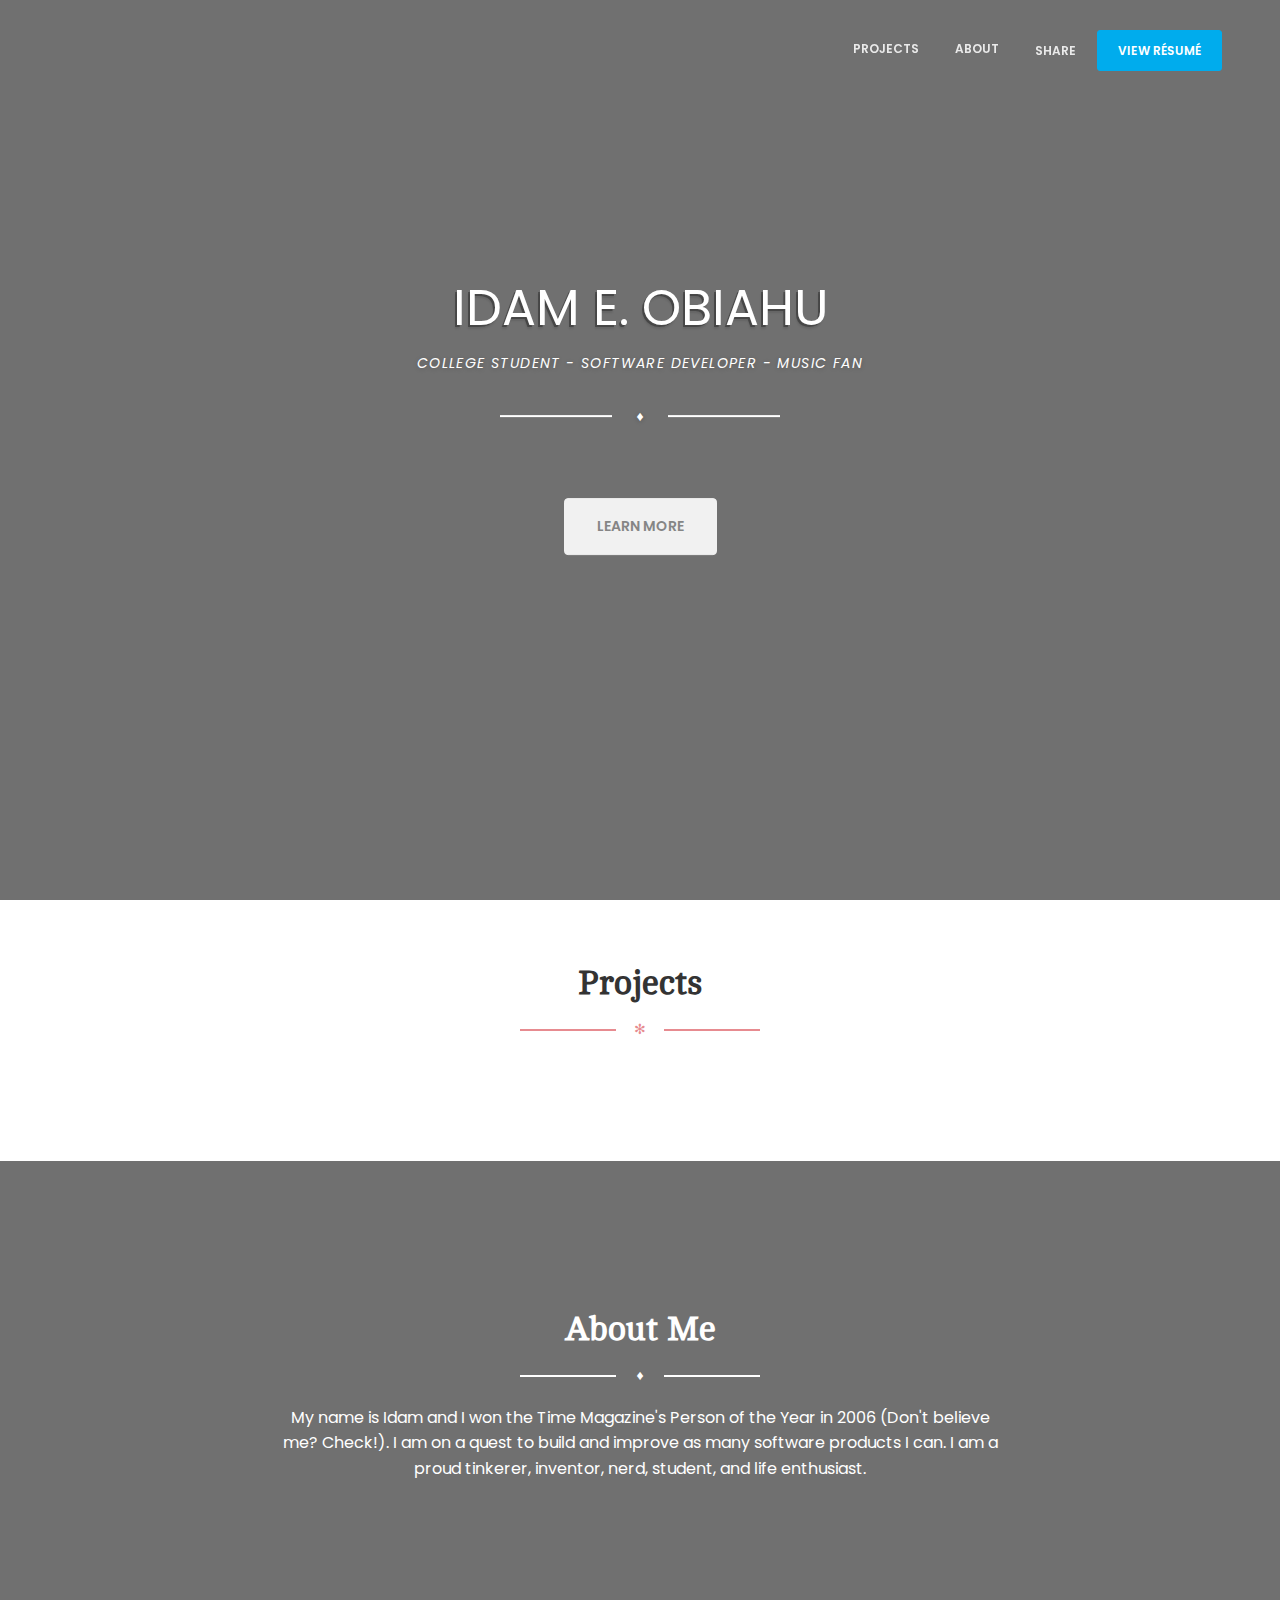
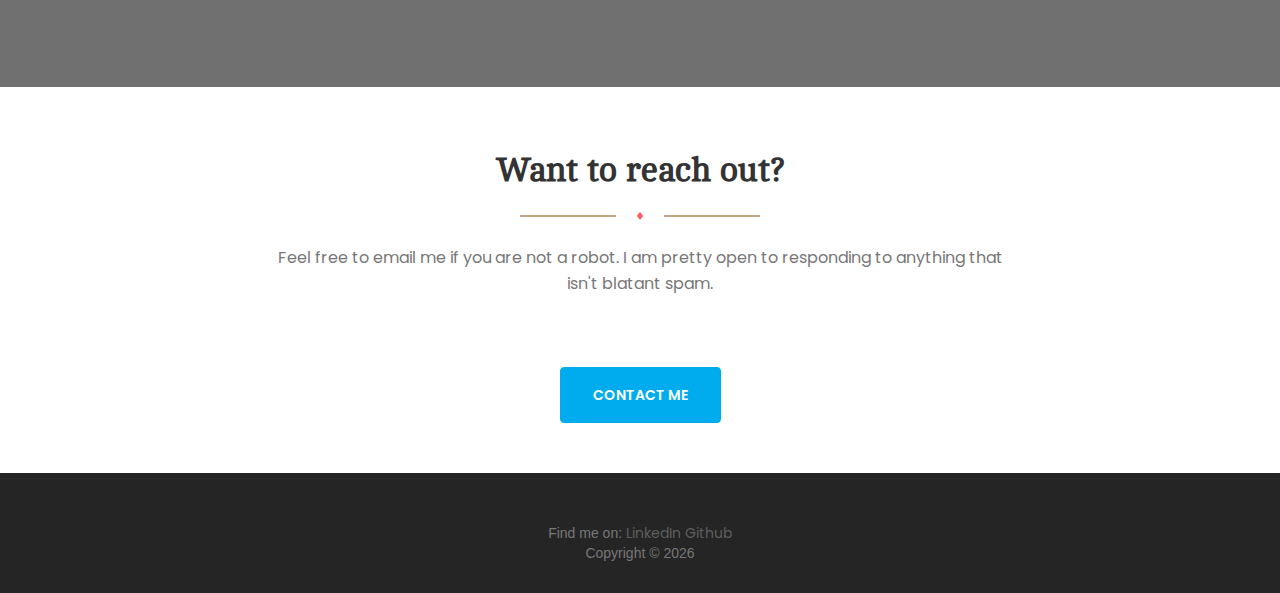
==== index.html @ 7d483378 "test" ====
<!DOCTYPE html>
<html lang="en">

<head>
    <meta charset="utf-8" />
    <link rel="icon" 
      type="image/png" 
      href="https://cloud.githubusercontent.com/assets/13319677/9093013/aabd59fe-3b77-11e5-808a-eef8253a0c21.png" />

    <meta http-equiv="X-UA-Compatible" content="IE=edge,chrome=1" />
    <title>Idam E. Obiahu</title>
    <meta content='width=device-width, initial-scale=1.0, maximum-scale=1.0, user-scalable=0' name='viewport' />
    <link href="assets/css/bootstrap.css" rel="stylesheet" />
    <link href="assets/css/gaia.css" rel="stylesheet"/>

        <!-- Plugin CSS -->
    <link rel="stylesheet" href="css/animate.min.css" type="text/css">
    
    <!--     Fonts and icons     -->
    <link href='https://fonts.googleapis.com/css?family=Cambo|Poppins:400,600' rel='stylesheet' type='text/css'>
    <link href="http://maxcdn.bootstrapcdn.com/font-awesome/latest/css/font-awesome.min.css" rel="stylesheet">
    <link href="assets/css/fonts/pe-icon-7-stroke.css" rel="stylesheet">


<meta name="google-site-verification" content="hd-M3UbMSe08mpKDDwlvxuakAIdjj2kj-zg3T9TjRpg" />
<link rel="canonical" href="http://idamo.github.io/"/>
<meta property="og:locale" content="en_US"/>
<meta property="og:type" content="website"/>
<meta property="og:title" content="Welcome to the Circus of My Mind"/>
<meta property="og:description" content="Software development is my form of art. Curious? Step into the circus of my mind... "/>
<meta property="og:url" content="http://idamo.github.io/"/>
<meta property="og:site_name" content="Idam E. Obiahu"/>
<meta property=”og:image” content=”https://cloud.githubusercontent.com/assets/13319677/9093013/aabd59fe-3b77-11e5-808a-eef8253a0c21.png” />
<meta property="article:publisher" content="https://www.linkedin.com/pub/idam-obiahu/b1/567/309"/>
<meta property="article:tag" content="Idam Obiahu"/>
<meta property="article:tag" content="Software Development"/>
<meta property="article:tag" content="circus of my mind"/>
<meta property="article:section" content="Software Development"/>
<meta property="article:published_time" content="2015-04-16T19:41:22+00:00"/>
<meta property="article:modified_time" content="2015-05-02T03:22:16+00:00"/>
<meta property="og:updated_time" content="2015-05-02T03:22:16+00:00"/>
<meta name="twitter:card" content="summary_large_image"/>
<meta name="twitter:description" content="Software development is my form of art. Curious? Step into the circus of my mind... "/>
<meta name="twitter:title" content="Welcome to the Circus of My Mind"/>
<meta name=”twitter:url” content=”http://idamo.github.io/” />
<meta name=”twitter:image” content=”https://cloud.githubusercontent.com/assets/13319677/9101774/ec1bd416-3bb8-11e5-8fd5-9aa87b4c9515.gif” />
<meta name="twitter:site" content="@Github"/>
<meta name="twitter:domain" content="Idam E. Obiahu"/>
<meta name="twitter:creator" content=""/>

<script>
  (function(i,s,o,g,r,a,m){i['GoogleAnalyticsObject']=r;i[r]=i[r]||function(){
  (i[r].q=i[r].q||[]).push(arguments)},i[r].l=1*new Date();a=s.createElement(o),
  m=s.getElementsByTagName(o)[0];a.async=1;a.src=g;m.parentNode.insertBefore(a,m)
  })(window,document,'script','//www.google-analytics.com/analytics.js','ga');
  ga('create', 'UA-68094839-1', 'auto');
  ga('send', 'pageview');
</script>
</head>

<body>

    <nav class="navbar navbar-default navbar-transparent navbar-fixed-top" color-on-scroll="200">
        <!-- if you want to keep the navbar hidden you can add this class to the navbar "navbar-burger"-->
        <div class="container">
            <div class="navbar-header">
                <button id="menu-toggle" type="button" class="navbar-toggle" data-toggle="collapse" data-target="#example">
                    <span class="sr-only">Toggle navigation</span>
                    <span class="icon-bar bar1"></span>
                    <span class="icon-bar bar2"></span>
                    <span class="icon-bar bar3"></span>
                </button>
            </div>
            <div class="collapse navbar-collapse">
                <ul class="nav navbar-nav navbar-right navbar-uppercase">
                    <li>
                        <a href="#projects">Projects</a>
                    </li>
                    <li>
                       <a href="#about">About</a>
                    </li>
                    <li class="dropdown">
                        <a href="#gaia" class="dropdown-toggle" data-toggle="dropdown">
                            <i class="fa fa-share-alt"></i> Share
                        </a>
                        <ul class="dropdown-menu dropdown-danger">
                            <li>
                                <a href="https://www.facebook.com/sharer/sharer.php?u=http://idamo.github.io" target='_blank'><i class="fa fa-facebook-square"></i> Facebook</a>
                            </li>
                            <li>
                                <a href="http://twitter.com/share?text=Idam%20E.%20Obiahu&url=http://idamo.github.io" target='_blank'><i class="fa fa-twitter"></i> Twitter</a>
                            </li>
                            <li>
                                <a href="https://www.linkedin.com/shareArticle?mini=true&url=http://idamo.github.io&title=Idam E. Obiahu's Portfolio:&summary=Welcome to the circus of my mind...&source=" target='_blank'><i class="fa fa-linkedin"></i> LinkedIn</a>
                            </li>
                        </ul>
                    </li>
                    <li>
                        <a href="/IdamResume.pdf" class="btn btn-danger btn-fill" target='_blank'>View Résumé</a>
                    </li>
                </ul>
            </div>
            <!-- /.navbar-collapse -->
        </div>
    </nav>


    <div class="section section-header">
        <div class="parallax filter filter-color-black">
            <div class="image"
                style="background-image: url('https://cloud.githubusercontent.com/assets/13319677/9422746/ea5e7780-4867-11e5-87c2-0040226acd3f.jpg')">
            </div>
            <div class="container">
                <div class="content">
                    <div class="title-area">
                        <h1 class="title-modern">IDAM E. OBIAHU</h1>
                        <p><em>College Student - Software Developer - Music Fan</em></p>
                        <div class="separator line-separator">♦</div>
                    </div>

                    <div class="button-get-started">
                        <a href="#projects" class="btn btn-white btn-fill btn-lg ">
                            Learn More
                        </a>
                    </div>
                </div>

            </div>
        </div>
    </div>


    <div class="section" id="projects">
        <div class="container">
            <div class="row">
                <div class="title-area">
                    <h2>Projects</h2>
                    <div class="separator separator-danger">✻</div>
                </div>
            </div>
            <section class="no-padding" id="portfolio">
        <div class="container-fluid">
            <div class="row no-gutter">
                <div class="col-lg-4 col-sm-6">
                    <a href="#" class="portfolio-box">
                        <img src="http://i.imgur.com/OPr4Pjb.png" class="img-responsive" alt="">
                        <div class="portfolio-box-caption">
                            <div class="portfolio-box-caption-content"></div>
                        </div>
                    </a>
                </div>
                <div class="col-lg-4 col-sm-6">
                    <a href="#" class="portfolio-box">
                        <img src="http://i.imgur.com/8gfZpro.gif" class="img-responsive" alt="">
                        <div class="portfolio-box-caption">
                            <div class="portfolio-box-caption-content"></div>
                        </div>
                    </a>
                </div>
                <div class="col-lg-4 col-sm-6">
                    <a href="#" class="portfolio-box">
                        <img src="https://cloud.githubusercontent.com/assets/13319677/9101774/ec1bd416-3bb8-11e5-8fd5-9aa87b4c9515.gif" class="img-responsive" alt="">
                        <div class="portfolio-box-caption">
                            <div class="portfolio-box-caption-content"></div>
                        </div>
                    </a>
                </div>
                 <div class="col-lg-4 col-sm-6">
                    <a href="#" class="portfolio-box">
                        <img src="http://i.imgur.com/axGQvgH.gif" class="img-responsive" alt="">
                        <div class="portfolio-box-caption">
                            <div class="portfolio-box-caption-content"></div>
                        </div>
                    </a>
                </div>
                <div class="col-lg-4 col-sm-6">
                    <a href="#" class="portfolio-box">
                        <img src="http://i.imgur.com/ndjvYMb.gif" class="img-responsive" alt="">
                        <div class="portfolio-box-caption">
                            <div class="portfolio-box-caption-content"></div>
                            </div>
                        </div>
                    </a>
                </div>
            </div>
        </div>
    </section>
        </div>
    </div>


<div class="section section-small section-get-started" id="about">
        <div class="parallax filter">
            <div class="image"
                style="background-image: url('https://cloud.githubusercontent.com/assets/13319677/9422746/ea5e7780-4867-11e5-87c2-0040226acd3f.jpg')">
            </div>
            <div class="container">
                <div class="title-area">
                    <h2 class="text-white">About Me</h2>
                    <div class="separator line-separator">♦</div>
                    <p class="description"> My name is Idam and I won the Time Magazine's Person of the Year in 2006 (Don't believe me? Check!). I am on a quest to build and improve as many software products I can.
                    I am a proud tinkerer, inventor, nerd, student, and life enthusiast. </p>
                </div>
            </div>
        </div>
    </div>


    <div class="section section-our-clients-freebie">
           <div class="container">
                <div class="title-area">
                    <h2 class="text-white">Want to reach out?</h2>
                    <div class="separator line-separator">♦</div>
                    <p class="description"> Feel free to email me if you are not a robot. I am pretty open to responding to anything that isn't blatant spam.</p>
                </div>

                <center><div class="button-get-started">
                    <a href="mailto:emmanuel.obiahu@gmail.com" class="btn btn-danger btn-fill btn-lg">Contact Me</a>
                </div>
            </div></center>

        </div>
    </div>


    <footer class="footer footer-big footer-color-black" data-color="black">
            <div class="copyright">
                Find me on: <a href="https://linkedin.com/in/idamo" target='_blank'><i class="fa fa-linkedin"></i> LinkedIn</a>
                <a href="https://github.com/IdamO/" target='_blank'><i class="fa fa-github"></i> Github</a><br>
                Copyright ©  <script> document.write(new Date().getFullYear()) </script>
            </div>
            
    </footer>

</body>

<!--   core js files    -->
<script src="assets/js/jquery.min.js" type="text/javascript"></script>
<script src="assets/js/bootstrap.js" type="text/javascript"></script>

<!--  js library for devices recognition -->
<script type="text/javascript" src="assets/js/modernizr.js"></script>

<!--  script for google maps   -->
<script type="text/javascript" src="https://maps.googleapis.com/maps/api/js"></script>

<!--   file where we handle all the script from the Gaia - Bootstrap Template   -->
<script type="text/javascript" src="assets/js/gaia.js"></script>

<script>
    $(function() {
        $('a[href*=#]:not([href=#])').click(function() {
            if (location.pathname.replace(/^\//, '') == this.pathname.replace(/^\//, '') || location.hostname == this.hostname) {
                var target = $(this.hash);
                target = target.length ? target : $('[name=' + this.hash.slice(1) + ']');
                if (target.length) {
                    $('html,body').animate({
                        scrollTop: target.offset().top
                    }, 1000);
                    return false;
                }
            }
        });
    })
</script>

</html>
---- assets/css/gaia.css ----
/*      light colors         */
html {
  font-size: 14px;
  -ms-text-size-adjust: 100%;
  -webkit-text-size-adjust: 100%;
}

body {
  -moz-osx-font-smoothing: grayscale;
  -webkit-font-smoothing: antialiased;
  font-size: 100%;
}
@media (min-width: 58em) {
  body {
    font-size: 100%;
  }
}
@media (min-width: 115em) {
  body {
    font-size: 110%;
  }
}
@media (min-width: 125em) {
  body {
    font-size: 115%;
  }
}
@media (min-width: 145em) {
  body {
    font-size: 120%;
  }
}
@media all and (-ms-high-contrast: none), (-ms-high-contrast: active) {
  body {
    font-feature-settings: normal;
    /* Internet Explorer fix */
  }
}

h1,
.h1,
h2,
.h2,
h3,
.h3,
h4,
.h4,
h5,
.h5,
h6,
.h6,
.content-blog p {
  -moz-osx-font-smoothing: grayscale;
  -webkit-font-smoothing: antialiased;
  font-family: "Cambo", "Times New Roman", serif;
}
h1 a,
.h1 a,
h2 a,
.h2 a,
h3 a,
.h3 a,
h4 a,
.h4 a,
h5 a,
.h5 a,
h6 a,
.h6 a,
.content-blog p a {
  font-size: inherit;
  font-family: "Cambo", "Times New Roman", serif;
}

.content-blog {
  padding: 30px 0;
}
.content-blog p {
  font-size: 18px;
  margin-bottom: 30px;
}

h1, .h1 {
  font-size: 3em;
  line-height: 1.213483146em;
  font-weight: bold;
}

h2, .h2 {
  font-size: 2.4em;
  line-height: 1.25;
  margin: 0.4em 0;
  font-weight: bold;
}

h3, .h3 {
  font-size: 1.61em;
  line-height: 1.05em;
  margin-top: 15px;
  margin-bottom: 15px;
}

h4, .h4 {
  font-size: 1.3em;
  line-height: 1.714285714em;
}

h5 {
  font-size: 1.2em;
}

p {
  font-size: 14px;
  line-height: 1.6em;
  font-weight: 400;
  margin: 0 0 .75em;
}

p,
label,
.btn,
.form-control,
.title h5,
.navbar,
.brand,
.btn-simple,
a,
.td-name,
td,
small,
.media h5,
.subtitle {
  font-family: "Poppins", "Helvetica Neue", Helvetica, Arial, sans-serif;
}

a {
  color: #777777;
  opacity: .7;
  font-size: 14px;
}
a:hover {
  color: #777777;
  opacity: 1;
}

.title {
  text-align: center;
  margin-bottom: 50px;
}
.title p {
  color: #777777;
}

.title-modern {
  font-family: "Poppins", "Helvetica Neue", Helvetica, Arial, sans-serif;
  font-weight: 200;
}

.text-gray {
  color: #777777;
}

.text-primary {
  color: #c5a47e !important;
}

.text-info {
  color: #00abc0 !important;
}

.text-success {
  color: #7accb8 !important;
}

.text-warning {
  color: #f88f58 !important;
}

.text-danger {
  color: #e78b90 !important;
}

.text-gold,
.title-gold {
  color: #c5a47e;
}

.quotes {
  position: relative;
  margin: 0 auto;
}
.quotes:before, .quotes:after {
  position: absolute;
  font-size: 40px;
  font-family: sans-serif;
  color: #777777;
  line-height: 0;
}
.quotes:before {
  content: "\201C";
  left: 0;
  top: 5px;
}
.quotes:after {
  content: "\201D";
  right: 0;
  bottom: -10px;
}

.separator {
  color: #fd5c63;
  margin: 0 auto 20px;
  max-width: 240px;
  text-align: center;
  position: relative;
}
.separator:before, .separator:after {
  display: block;
  width: 40%;
  content: " ";
  margin-top: 10px;
  border: 1px solid #c5a47e;
}
.separator:before {
  float: left;
}
.separator:after {
  float: right;
}

.separator-danger {
  color: #e78b90;
}
.separator-danger:before, .separator-danger:after {
  border-color: #e78b90;
}

p.description {
  font-size: 16px;
  color: #777777;
}

a:hover, a:focus {
  text-decoration: none;
}

a:focus, a:active,
button::-moz-focus-inner,
input[type="reset"]::-moz-focus-inner,
input[type="button"]::-moz-focus-inner,
input[type="submit"]::-moz-focus-inner,
select::-moz-focus-inner,
input[type="file"] > input[type="button"]::-moz-focus-inner {
  outline: 0;
}

.ui-slider-handle:focus,
.navbar-toggle {
  outline: 0 !important;
}

/*           Animations              */
.form-control,
.input-group-addon,
.tagsinput,
.navbar,
.navbar .alert {
  -webkit-transition: all 300ms linear;
  -moz-transition: all 300ms linear;
  -o-transition: all 300ms linear;
  -ms-transition: all 300ms linear;
  transition: all 300ms linear;
}

.tagsinput .tag,
.tagsinput-remove-link,
.filter,
.btn-hover,
[data-toggle="collapse"] i,
body > .navbar-collapse a {
  -webkit-transition: all 150ms linear;
  -moz-transition: all 150ms linear;
  -o-transition: all 150ms linear;
  -ms-transition: all 150ms linear;
  transition: all 150ms linear;
}

.btn-morphing .fa,
.btn-morphing .circle,
.gsdk-collapse {
  -webkit-transition: all 370ms linear;
  -moz-transition: all 370ms linear;
  -o-transition: all 370ms linear;
  -ms-transition: all 370ms linear;
  transition: all 370ms linear;
}

.fa {
  width: 18px;
  text-align: center;
}

.margin-top {
  margin-top: 50px;
}

.better-browser {
  max-width: 700px;
  margin: 200px auto;
  text-align: center;
}

.better-browser div {
  margin-bottom: 10px;
}

.info-icon {
  text-align: center;
}
.info-icon .icon {
  font-size: 62px;
  line-height: 66px;
  color: #c5a47e;
  margin-bottom: 10px;
}
.info-icon .description {
  margin-top: 15px;
  color: #777777;
}

.avatar {
  border: 3px solid #c5a47e;
  border-radius: 50%;
  overflow: hidden;
  max-width: 110px;
  margin: 0 auto;
}
.avatar img {
  width: 100%;
  height: auto;
}

.avatar-danger {
  border-color: #e78b90;
}

*::selection {
  background: #e78b90;
  color: #FFFFFF;
}

.form-control {
  margin-bottom: 1.875em;
}

@-webkit-keyframes zoomOut {
  0% {
    opacity: 1;
  }
  50% {
    opacity: 0;
    -webkit-transform: scale3d(0.3, 0.3, 0.3);
    transform: scale3d(0.3, 0.3, 0.3);
  }
  100% {
    opacity: 0;
  }
}
@keyframes zoomOut {
  0% {
    opacity: 1;
  }
  50% {
    opacity: 0;
    -webkit-transform: scale3d(0.3, 0.3, 0.3);
    transform: scale3d(0.3, 0.3, 0.3);
  }
  100% {
    opacity: 0;
  }
}
.zoomOut {
  -webkit-animation-name: zoomOut;
  animation-name: zoomOut;
}

.loading {
  position: fixed;
  top: 0;
  width: 100%;
  height: 100%;
  background: white;
  z-index: 1032;
  opacity: 1;
  transition: opacity 0.5s cubic-bezier(0.7, 0, 0.3, 1);
}
.loading.hide {
  display: none;
}
.loading .loading-container {
  z-index: 1033;
  display: block;
  position: relative;
  text-align: center;
  top: 50%;
  left: 50%;
  -webkit-transform: translate(-50%, -50%);
  -moz-transform: translate(-50%, -50%);
  -o-transform: translate(-50%, -50%);
  -ms-transform: translate(-50%, -50%);
  transform: translate(-50%, -50%);
}
.loading .loading-container .loader {
  width: 40px;
}
.loading .loading-container p {
  font-size: 30px;
  margin-bottom: 30px;
}

/* BUTTONS */
.btn-black i {
  position: absolute;
  top: 14px;
  right: 0.25em;
  opacity: 0;
}
.btn-black:hover i, .btn-black:focus i {
  right: 26px;
  opacity: 1;
}

/* BUTTONS */
.form-control {
  border-color: #d0cdbc;
}
.form-control:focus {
  border-color: #777777;
}

a,
.list-logos a img:first-child,
.section-clients-3 #clients-carousel li img:first-child,
.project-content .icon-close i, .nav-text > li.active a {
  -webkit-transition: all 150ms linear;
  -moz-transition: all 150ms linear;
  -o-transition: all 150ms linear;
  -ms-transition: all 150ms linear;
  transition: all 150ms linear;
}

.btn,
.btn-black i,
.form-control::-webkit-placeholder {
  -webkit-transition: all 150ms ease-out;
  -moz-transition: all 150ms ease-out;
  -o-transition: all 150ms ease-out;
  -ms-transition: all 150ms ease-out;
  transition: all 150ms ease-out;
}

/*   end animation   */
.body-layer {
  position: absolute;
  width: 100%;
  height: 100%;
  bottom: 0;
  z-index: 1030;
  background-color: rgba(0, 0, 0, 0.1);
  visibility: hidden;
  transition: all .1s ease;
}
.body-layer .open {
  visibility: visible;
}

.card .icon {
  font-size: 75px;
  line-height: 75px;
}
.card .icon ~ h3 {
  margin-top: 5px;
  margin-bottom: 0px;
}

.btn,
.navbar .navbar-nav > li > a.btn {
  border-width: 1px;
  background-color: transparent;
  font-weight: 600;
  border-radius: 3px;
  font-size: 12px;
  line-height: 1.6em;
  opacity: 0.8;
  filter: alpha(opacity=80);
  padding: 10px 20px;
  border-color: #888888;
  color: #888888;
  text-transform: uppercase;
}
.btn:hover, .btn:focus, .btn:active, .btn.active, .open > .btn.dropdown-toggle,
.navbar .navbar-nav > li > a.btn:hover,
.navbar .navbar-nav > li > a.btn:focus,
.navbar .navbar-nav > li > a.btn:active,
.navbar .navbar-nav > li > a.btn.active, .open >
.navbar .navbar-nav > li > a.btn.dropdown-toggle {
  background-color: transparent;
  color: #777777;
  border-color: #777777;
}
.btn:disabled, .btn[disabled], .btn.disabled,
.navbar .navbar-nav > li > a.btn:disabled,
.navbar .navbar-nav > li > a.btn[disabled],
.navbar .navbar-nav > li > a.btn.disabled {
  background-color: transparent;
  border-color: #888888;
}
.btn.btn-fill,
.navbar .navbar-nav > li > a.btn.btn-fill {
  color: #FFFFFF;
  background-color: #888888;
  opacity: 1;
  filter: alpha(opacity=100);
}
.btn.btn-fill:hover, .btn.btn-fill:focus, .btn.btn-fill:active, .btn.btn-fill.active, .open > .btn.btn-fill.dropdown-toggle,
.navbar .navbar-nav > li > a.btn.btn-fill:hover,
.navbar .navbar-nav > li > a.btn.btn-fill:focus,
.navbar .navbar-nav > li > a.btn.btn-fill:active,
.navbar .navbar-nav > li > a.btn.btn-fill.active, .open >
.navbar .navbar-nav > li > a.btn.btn-fill.dropdown-toggle {
  background-color: #777777;
  color: #FFFFFF;
}
.btn.btn-fill .caret,
.navbar .navbar-nav > li > a.btn.btn-fill .caret {
  border-top-color: #FFFFFF;
}
.btn .caret,
.navbar .navbar-nav > li > a.btn .caret {
  border-top-color: #888888;
}
.btn:hover, .btn:focus,
.navbar .navbar-nav > li > a.btn:hover,
.navbar .navbar-nav > li > a.btn:focus {
  opacity: 1;
  filter: alpha(opacity=100);
  outline: 0 !important;
}
.btn:active, .btn.active, .open > .btn.dropdown-toggle,
.navbar .navbar-nav > li > a.btn:active,
.navbar .navbar-nav > li > a.btn.active, .open >
.navbar .navbar-nav > li > a.btn.dropdown-toggle {
  -webkit-box-shadow: none;
  box-shadow: none;
  outline: 0 !important;
}
.btn.btn-icon,
.navbar .navbar-nav > li > a.btn.btn-icon {
  padding: 10px;
}

.btn-danger,
.navbar .navbar-nav > li > a.btn-danger {
  border-color: #00aced;
  color: #00aced;
}
.btn-danger:hover, .btn-danger:focus, .btn-danger:active, .btn-danger.active, .open > .btn-danger.dropdown-toggle,
.navbar .navbar-nav > li > a.btn-danger:hover,
.navbar .navbar-nav > li > a.btn-danger:focus,
.navbar .navbar-nav > li > a.btn-danger:active,
.navbar .navbar-nav > li > a.btn-danger.active, .open >
.navbar .navbar-nav > li > a.btn-danger.dropdown-toggle {
  background-color: transparent;
  color: #00aced;
  border-color: #007bb6;
}
.btn-danger:disabled, .btn-danger[disabled], .btn-danger.disabled,
.navbar .navbar-nav > li > a.btn-danger:disabled,
.navbar .navbar-nav > li > a.btn-danger[disabled],
.navbar .navbar-nav > li > a.btn-danger.disabled {
  background-color: transparent;
  border-color: #00aced;
}
.btn-danger.btn-fill,
.navbar .navbar-nav > li > a.btn-danger.btn-fill {
  color: #FFFFFF;
  background-color: #00aced;
  opacity: 1;
  filter: alpha(opacity=100);
}
.btn-danger.btn-fill:hover, .btn-danger.btn-fill:focus, .btn-danger.btn-fill:active, .btn-danger.btn-fill.active, .open > .btn-danger.btn-fill.dropdown-toggle,
.navbar .navbar-nav > li > a.btn-danger.btn-fill:hover,
.navbar .navbar-nav > li > a.btn-danger.btn-fill:focus,
.navbar .navbar-nav > li > a.btn-danger.btn-fill:active,
.navbar .navbar-nav > li > a.btn-danger.btn-fill.active, .open >
.navbar .navbar-nav > li > a.btn-danger.btn-fill.dropdown-toggle {
  background-color: #007bb6;
  color: #FFFFFF;
}
.btn-danger.btn-fill .caret,
.navbar .navbar-nav > li > a.btn-danger.btn-fill .caret {
  border-top-color: #FFFFFF;
}
.btn-danger .caret,
.navbar .navbar-nav > li > a.btn-danger .caret {
  border-top-color: #e78b90;
}

.btn-black,
.navbar .navbar-nav > li > a.btn-black {
  border-color: #333333;
  color: #333333;
}
.btn-black:hover, .btn-black:focus, .btn-black:active, .btn-black.active, .open > .btn-black.dropdown-toggle,
.navbar .navbar-nav > li > a.btn-black:hover,
.navbar .navbar-nav > li > a.btn-black:focus,
.navbar .navbar-nav > li > a.btn-black:active,
.navbar .navbar-nav > li > a.btn-black.active, .open >
.navbar .navbar-nav > li > a.btn-black.dropdown-toggle {
  background-color: transparent;
  color: #393b3d;
  border-color: #393b3d;
}
.btn-black:disabled, .btn-black[disabled], .btn-black.disabled,
.navbar .navbar-nav > li > a.btn-black:disabled,
.navbar .navbar-nav > li > a.btn-black[disabled],
.navbar .navbar-nav > li > a.btn-black.disabled {
  background-color: transparent;
  border-color: #333333;
}
.btn-black.btn-fill,
.navbar .navbar-nav > li > a.btn-black.btn-fill {
  color: #FFFFFF;
  background-color: #333333;
  opacity: 1;
  filter: alpha(opacity=100);
}
.btn-black.btn-fill:hover, .btn-black.btn-fill:focus, .btn-black.btn-fill:active, .btn-black.btn-fill.active, .open > .btn-black.btn-fill.dropdown-toggle,
.navbar .navbar-nav > li > a.btn-black.btn-fill:hover,
.navbar .navbar-nav > li > a.btn-black.btn-fill:focus,
.navbar .navbar-nav > li > a.btn-black.btn-fill:active,
.navbar .navbar-nav > li > a.btn-black.btn-fill.active, .open >
.navbar .navbar-nav > li > a.btn-black.btn-fill.dropdown-toggle {
  background-color: #393b3d;
  color: #FFFFFF;
}
.btn-black.btn-fill .caret,
.navbar .navbar-nav > li > a.btn-black.btn-fill .caret {
  border-top-color: #FFFFFF;
}
.btn-black .caret,
.navbar .navbar-nav > li > a.btn-black .caret {
  border-top-color: #333333;
}

.btn-white,
.navbar .navbar-nav > li > a.btn-white {
  border-color: #FFFFFF;
  color: #FFFFFF;
  opacity: .9;
}
.btn-white:hover, .btn-white:focus, .btn-white:active, .btn-white.active, .open > .btn-white.dropdown-toggle,
.navbar .navbar-nav > li > a.btn-white:hover,
.navbar .navbar-nav > li > a.btn-white:focus,
.navbar .navbar-nav > li > a.btn-white:active,
.navbar .navbar-nav > li > a.btn-white.active, .open >
.navbar .navbar-nav > li > a.btn-white.dropdown-toggle {
  background-color: transparent;
  color: #FFFFFF;
  border-color: #FFFFFF;
}
.btn-white:disabled, .btn-white[disabled], .btn-white.disabled,
.navbar .navbar-nav > li > a.btn-white:disabled,
.navbar .navbar-nav > li > a.btn-white[disabled],
.navbar .navbar-nav > li > a.btn-white.disabled {
  background-color: transparent;
  border-color: #FFFFFF;
}
.btn-white.btn-fill,
.navbar .navbar-nav > li > a.btn-white.btn-fill {
  color: #FFFFFF;
  background-color: #FFFFFF;
  opacity: 1;
  filter: alpha(opacity=100);
}
.btn-white.btn-fill:hover, .btn-white.btn-fill:focus, .btn-white.btn-fill:active, .btn-white.btn-fill.active, .open > .btn-white.btn-fill.dropdown-toggle,
.navbar .navbar-nav > li > a.btn-white.btn-fill:hover,
.navbar .navbar-nav > li > a.btn-white.btn-fill:focus,
.navbar .navbar-nav > li > a.btn-white.btn-fill:active,
.navbar .navbar-nav > li > a.btn-white.btn-fill.active, .open >
.navbar .navbar-nav > li > a.btn-white.btn-fill.dropdown-toggle {
  background-color: #FFFFFF;
  color: #FFFFFF;
}
.btn-white.btn-fill .caret,
.navbar .navbar-nav > li > a.btn-white.btn-fill .caret {
  border-top-color: #FFFFFF;
}
.btn-white .caret,
.navbar .navbar-nav > li > a.btn-white .caret {
  border-top-color: #FFFFFF;
}
.btn-white:active, .btn-white.active, .open > .btn-white.dropdown-toggle,
.navbar .navbar-nav > li > a.btn-white:active,
.navbar .navbar-nav > li > a.btn-white.active, .open >
.navbar .navbar-nav > li > a.btn-white.dropdown-toggle {
  background-color: #FFFFFF;
  color: #888888;
}
.btn-white.btn-fill,
.navbar .navbar-nav > li > a.btn-white.btn-fill {
  color: #888888;
  opacity: .9;
}
.btn-white.btn-fill:hover, .btn-white.btn-fill:focus,
.navbar .navbar-nav > li > a.btn-white.btn-fill:hover,
.navbar .navbar-nav > li > a.btn-white.btn-fill:focus {
  color: #888888;
  opacity: 1;
}
.btn-white.btn-simple:active, .btn-white.btn-simple.active,
.navbar .navbar-nav > li > a.btn-white.btn-simple:active,
.navbar .navbar-nav > li > a.btn-white.btn-simple.active {
  background-color: transparent;
}

.btn:disabled, .btn[disabled], .btn.disabled {
  opacity: 0.5;
  filter: alpha(opacity=50);
}

.btn-round {
  border-width: 1px;
  border-radius: 30px !important;
  padding: 10px 20px;
}
.btn-round.btn-icon {
  padding: 10px;
}

.btn-simple {
  border: 0;
  font-size: 14px;
  padding: 10px 20px;
}
.btn-simple.btn-icon {
  padding: 10px;
}

.btn-lg {
  font-size: 14px;
  border-radius: 4px;
  padding: 16px 32px;
}
.btn-lg.btn-round {
  padding: 17px 32px;
}
.btn-lg.btn-simple {
  padding: 18px 32px;
}

.btn-sm {
  font-size: 12px;
  border-radius: 3px;
  padding: 5px 10px;
}
.btn-sm.btn-round {
  padding: 6px 10px;
}
.btn-sm.btn-simple {
  padding: 7px 10px;
}

.btn-xs {
  font-size: 10px;
  border-radius: 3px;
  padding: 5px 10px;
}
.btn-xs.btn-round {
  padding: 6px 10px;
}
.btn-xs.btn-simple {
  padding: 7px 10px;
}

.btn-wd {
  min-width: 140px;
}

.form-control::-moz-placeholder {
  color: #DDDDDD;
  opacity: 1;
  filter: alpha(opacity=100);
  -webkit-font-smoothing: antialiased;
}

.form-control:-moz-placeholder {
  color: #DDDDDD;
  opacity: 1;
  filter: alpha(opacity=100);
  -webkit-font-smoothing: antialiased;
}

.form-control::-webkit-input-placeholder {
  color: #DDDDDD;
  opacity: 1;
  filter: alpha(opacity=100);
  -webkit-font-smoothing: antialiased;
}

.form-control:-ms-input-placeholder {
  color: #DDDDDD;
  opacity: 1;
  filter: alpha(opacity=100);
  -webkit-font-smoothing: antialiased;
}

.form-control {
  background-color: #FFFFFF;
  border: 1px solid #E3E3E3;
  border-radius: 4px;
  color: #444444;
  padding: 10px 10px;
  height: 40px;
  -webkit-box-shadow: none;
  box-shadow: none;
}
.form-control:focus {
  background-color: #FFFFFF;
  border: 1px solid #777777;
  -webkit-box-shadow: none;
  box-shadow: none;
  outline: 0 !important;
}
.has-success .form-control, .has-error .form-control, .has-success .form-control:focus, .has-error .form-control:focus {
  border-color: #E3E3E3;
  -webkit-box-shadow: none;
  box-shadow: none;
}
.has-success .form-control {
  color: #7accb8;
}
.has-success .form-control:focus {
  border-color: #7accb8;
}
.has-error .form-control {
  color: #e78b90;
}
.has-error .form-control:focus {
  border-color: #e78b90;
}
.form-control + .form-control-feedback {
  border-radius: 6px;
  font-size: 14px;
  margin-top: -7px;
  position: absolute;
  right: 10px;
  top: 50%;
  vertical-align: middle;
}
.open .form-control {
  border-radius: 4px 4px 0 0;
  border-bottom-color: transparent;
}

.input-lg {
  height: 55px;
  padding: 16px 32px;
}

.has-error .form-control-feedback {
  color: #e78b90;
}

.has-success .form-control-feedback {
  color: #7accb8;
}

.input-group-addon {
  background-color: #FFFFFF;
  border: 1px solid #E3E3E3;
  border-radius: 4px;
}
.has-success .input-group-addon, .has-error .input-group-addon {
  background-color: #FFFFFF;
  border: 1px solid #E3E3E3;
}
.has-error .form-control:focus + .input-group-addon {
  border-color: #e78b90;
  color: #e78b90;
}
.has-success .form-control:focus + .input-group-addon {
  border-color: #7accb8;
  color: #7accb8;
}
.form-control:focus + .input-group-addon, .form-control:focus ~ .input-group-addon {
  background-color: #FFFFFF;
  border-color: #777777;
}

.input-group .form-control:first-child, .input-group-addon:first-child, .input-group-btn:first-child > .btn, .input-group-btn:first-child > .dropdown-toggle, .input-group-btn:last-child > .btn:not(:last-child):not(.dropdown-toggle) {
  border-right: 0 none;
}

.input-group .form-control:last-child, .input-group-addon:last-child, .input-group-btn:last-child > .btn, .input-group-btn:last-child > .dropdown-toggle, .input-group-btn:first-child > .btn:not(:first-child) {
  border-left: 0 none;
}

.form-control[disabled], .form-control[readonly], fieldset[disabled] .form-control {
  background-color: #E3E3E3;
  color: #888888;
  cursor: not-allowed;
}

.form-control-plain {
  border-top: none;
  border-left: none;
  border-right: none;
  border-radius: 0;
  padding: 8px 0;
  font-size: 16px;
  background-color: transparent;
  border-color: #E3E3E3;
  resize: vertical;
}
.form-control-plain:focus {
  background-color: transparent;
  border: 0;
  border-bottom: 1px solid #777;
}

.form-control:focus::-webkit-input-placeholder {
  color: rgba(119, 119, 119, 0.3);
}

.section {
  padding: 50px 0;
  position: relative;
  background-color: #FFFFFF;
}

.section-gray {
  background-color: #EEEEEE;
  padding: 70px 0;
}

.section-white {
  background-color: #FFFFFF;
}

.section {
  position: relative;
}
.section .title-area {
  max-width: 760px;
  margin: 0 auto 70px;
  display: block;
  padding: 0 15px;
  text-align: center;
}
.section .title-area .description {
  font-size: 16px;
  color: #777777;
}
.section [class*="col-"] .title-area {
  padding: 0;
}
.section .text-area {
  padding: 4.375em 0;
  position: relative;
  z-index: 3;
  display: block;
}
.section .text-area .description,
.section .text-area .description p {
  font-size: 16px;
  color: #777777;
}
.section .parallax,
.section .static-image {
  width: 100%;
  height: 100vh;
  overflow: hidden;
  display: block;
  position: relative;
}
.section .parallax > img,
.section .parallax .filter > img,
.section .static-image > img,
.section .static-image .filter > img {
  min-width: 100%;
  min-height: 100%;
  width: auto;
  height: auto;
  position: relative;
  z-index: 1;
}
.section .parallax-small {
  height: 65vh;
}
.section .responsive-background {
  position: relative;
  background-color: #c5a47e;
  padding: 0;
  z-index: 1;
  background-size: cover;
  background-position: center center;
  background-repeat: no-repeat;
  height: 80vh;
}
.section .nav > li {
  display: inline-block;
}

.section-contact-form {
  padding-top: 110px;
}
.section-contact-form .title-area {
  margin-bottom: 15px;
}
.section-contact-form .social-buttons {
  padding: 20px 0 40px;
  margin-top: 0;
  border: none;
}

.gradient-image {
  position: relative;
  width: 100%;
  height: 100%;
  z-index: 2;
}
.gradient-image:after {
  position: absolute;
  z-index: 3;
  top: 0;
  left: 0;
  width: 100%;
  height: 300px;
  content: '';
  background: -moz-linear-gradient(top, white 0%, rgba(255, 255, 255, 0.95) 22%, rgba(255, 255, 255, 0.9) 30%, rgba(255, 255, 255, 0.7) 65%, rgba(255, 255, 255, 0) 100%);
  /* FF3.6+ */
  background: -webkit-gradient(linear, left top, left bottom, color-stop(0%, white), color-stop(22%, rgba(255, 255, 255, 0.95)), color-stop(30%, rgba(255, 255, 255, 0.9)), color-stop(65%, rgba(255, 255, 255, 0.7)), color-stop(100%, rgba(255, 255, 255, 0)));
  /* Chrome,Safari4+ */
  background: -webkit-linear-gradient(top, white 0%, rgba(255, 255, 255, 0.95) 22%, rgba(255, 255, 255, 0.9) 30%, rgba(255, 255, 255, 0.7) 65%, rgba(255, 255, 255, 0) 100%);
  /* Chrome10+,Safari5.1+ */
  background: -o-linear-gradient(top, white 0%, rgba(255, 255, 255, 0.95) 22%, rgba(255, 255, 255, 0.9) 30%, rgba(255, 255, 255, 0.7) 65%, rgba(255, 255, 255, 0) 100%);
  /* Opera 11.10+ */
  background: -ms-linear-gradient(top, white 0%, rgba(255, 255, 255, 0.95) 22%, rgba(255, 255, 255, 0.9) 30%, rgba(255, 255, 255, 0.7) 65%, rgba(255, 255, 255, 0) 100%);
  /* IE10+ */
  background: linear-gradient(to bottom, white 0%, rgba(255, 255, 255, 0.95) 22%, rgba(255, 255, 255, 0.9) 30%, rgba(255, 255, 255, 0.7) 65%, rgba(255, 255, 255, 0) 100%);
  /* W3C */
  filter: progid:DXImageTransform.Microsoft.gradient( startColorstr='#ffffff', endColorstr='#00ffffff',GradientType=0 );
  /* IE6-9 */
}

.section-our-team .text-area {
  padding-bottom: 0;
}

.filter {
  position: relative;
  height: 100%;
  color: #FFFFFF;
}
.filter:before {
  position: absolute;
  left: 0;
  top: 0;
  width: 100%;
  height: 100%;
  display: block;
  z-index: 3;
  content: "";
  opacity: .7;
  background: #333;
}
.filter .title-area .description {
  color: #FFFFFF;
}
.filter .separator {
  color: #FFFFFF;
}
.filter .separator:before, .filter .separator:after {
  border-color: #FFFFFF;
}
.filter.filter-color-black:before {
  background: #333;
}
.filter.filter-color-gold:before {
  background: #bd986c;
}
.filter.filter-color-green:before {
  background: #55bea4;
}
.filter.filter-color-blue:before {
  background: #008b9c;
}
.filter.filter-color-purple:before {
  background: #50236F;
}
.filter.filter-color-red:before {
  background: #de6168;
}
.filter.filter-gradient-black:before {
  background: #1f1c2c;
  /* Old browsers */
  background: -moz-linear-gradient(-45deg, #1f1c2c 0%, #928dab 100%);
  /* FF3.6+ */
  background: -webkit-gradient(linear, left top, right bottom, color-stop(0%, #1f1c2c), color-stop(100%, #928dab));
  /* Chrome,Safari4+ */
  background: -webkit-linear-gradient(-45deg, #1f1c2c 0%, #928dab 100%);
  /* Chrome10+,Safari5.1+ */
  background: -o-linear-gradient(-45deg, #1f1c2c 0%, #928dab 100%);
  /* Opera 11.10+ */
  background: -ms-linear-gradient(-45deg, #1f1c2c 0%, #928dab 100%);
  /* IE10+ */
  background: linear-gradient(135deg, #1f1c2c 0%, #928dab 100%);
  /* W3C */
  filter: progid:DXImageTransform.Microsoft.gradient( startColorstr='#1f1c2c', endColorstr='#928dab',GradientType=1 );
  /* IE6-9 fallback on horizontal gradient */
}
.filter.filter-gradient-gold:before {
  background: #dfd389;
  background: -moz-linear-gradient(-45deg, #dfd48b 0%, #ec6565 100%);
  background: -webkit-gradient(linear, left top, right bottom, color-stop(0%, #dfd48b), color-stop(100%, #ec6565));
  background: -webkit-linear-gradient(-45deg, #dfd48b 0%, #ec6565 100%);
  background: -o-linear-gradient(-45deg, #dfd48b 0%, #ec6565 100%);
  background: -ms-linear-gradient(-45deg, #dfd48b 0%, #ec6565 100%);
  background: linear-gradient(135deg, #dfd48b 0%, #ec6565 100%);
}
.filter.filter-gradient-green:before {
  background: #71c491;
  /* Old browsers */
  background: -moz-linear-gradient(-45deg, #71c491 0%, #465556 100%);
  /* FF3.6+ */
  background: -webkit-gradient(linear, left top, right bottom, color-stop(0%, #71c491), color-stop(100%, #465556));
  /* Chrome,Safari4+ */
  background: -webkit-linear-gradient(-45deg, #71c491 0%, #465556 100%);
  /* Chrome10+,Safari5.1+ */
  background: -o-linear-gradient(-45deg, #71c491 0%, #465556 100%);
  /* Opera 11.10+ */
  background: -ms-linear-gradient(-45deg, #71c491 0%, #465556 100%);
  /* IE10+ */
  background: linear-gradient(135deg, #71c491 0%, #465556 100%);
  /* W3C */
  filter: progid:DXImageTransform.Microsoft.gradient( startColorstr='#71c491', endColorstr='#465556',GradientType=1 );
  /* IE6-9 fallback on horizontal gradient */
}
.filter.filter-gradient-blue:before {
  background: #085078;
  /* Old browsers */
  background: -moz-linear-gradient(-45deg, #085078 0%, #87d7db 100%);
  /* FF3.6+ */
  background: -webkit-gradient(linear, left top, right bottom, color-stop(0%, #085078), color-stop(100%, #87d7db));
  /* Chrome,Safari4+ */
  background: -webkit-linear-gradient(-45deg, #085078 0%, #87d7db 100%);
  /* Chrome10+,Safari5.1+ */
  background: -o-linear-gradient(-45deg, #085078 0%, #87d7db 100%);
  /* Opera 11.10+ */
  background: -ms-linear-gradient(-45deg, #085078 0%, #87d7db 100%);
  /* IE10+ */
  background: linear-gradient(135deg, #085078 0%, #87d7db 100%);
  /* W3C */
  filter: progid:DXImageTransform.Microsoft.gradient( startColorstr='#085078', endColorstr='#87d7db',GradientType=1 );
  /* IE6-9 fallback on horizontal gradient */
}
.filter.filter-gradient-purple:before {
  background: #6c3aad;
  background: -moz-linear-gradient(-45deg, #6b39ac 0%, #c8fece 100%);
  background: -webkit-gradient(linear, left top, right bottom, color-stop(0%, #6b39ac), color-stop(100%, #c8fece));
  background: -webkit-linear-gradient(-45deg, #6b39ac 0%, #c8fece 100%);
  background: -o-linear-gradient(-45deg, #6b39ac 0%, #c8fece 100%);
  background: -ms-linear-gradient(-45deg, #6b39ac 0%, #c8fece 100%);
  background: linear-gradient(135deg, #6b39ac 0%, #c8fece 100%);
}

.section-numbers .text-area {
  padding: 30px 0 0;
}

.section-white {
  padding: 0;
}
.section-white .static-image:after {
  position: absolute;
  left: 0;
  top: 0;
  width: 100%;
  height: 100vh;
  z-index: 2;
  content: "";
  opacity: 0.95;
  background: #FFFFFF;
}

.section-signup .form-control {
  text-align: center;
}
.section-signup .btn {
  margin: 15px 0;
}

.section-pricing {
  padding: 0;
}
.section-pricing .container > .content {
  margin-top: 115px;
  position: relative;
  z-index: 3;
}

.section-small .parallax .image,
.section-small .static-image .image,
.section-get-started .parallax .image,
.section-get-started .static-image .image {
  height: 100vh !important;
}

.section-info {
  padding-top: 100px;
}

.section-cards .card a {
  opacity: .93;
}

.section-we-do h3 {
  margin: 10px 0 20px;
}
.section-we-do h5 {
  margin-bottom: 0;
}
.section-we-do p {
  color: #777777;
}
.section-we-do .title {
  margin-bottom: 70px;
}

.section-we-do-presentation {
  padding: 100px 0;
}

.section-info-presentation {
  padding: 0;
  overflow: hidden;
}
.section-info-presentation .info-pricing:first-child {
  margin-top: 90px;
}
.section-info-presentation .image-container {
  height: 100vh;
  width: auto;
  position: relative;
}
.section-info-presentation .image-container img {
  width: auto;
  height: 100%;
  position: absolute;
  top: 0;
  left: 0;
}

.nav > li > a:hover,
.nav > li > a:focus {
  background-color: transparent;
}
.nav > .social-links > a {
  display: inline-block;
}

.navbar {
  border: 0;
  font-size: 16px;
}
.navbar .navbar-brand {
  margin: 10px 0px;
  padding: 15px 15px;
  font-size: 20px;
  line-height: 22px;
}
.navbar .navbar-nav > li > a {
  padding: 10px 15px;
  margin: 15px 3px;
  line-height: 18px;
}
.navbar .navbar-nav > .social-links > a {
  padding: 10px 5px;
}
.navbar .navbar-nav.navbar-uppercase > li > a {
  text-transform: uppercase;
  font-size: 12px;
  letter-spacing: 0px;
  font-weight: 600;
  text-transform: uppercase;
  font-weight: 600;
}
.navbar .navbar-nav > li > a.btn {
  margin: 15px 3px;
  padding: 10px 20px;
}
.navbar .navbar-nav > li > a.btn-round {
  margin: 16px 3px;
}
.navbar .navbar-nav > li > a [class^="fa"] {
  font-size: 18px;
  position: relative;
  top: 1px;
  margin-top: -3px;
}
.navbar .btn {
  margin: 15px 3px;
  font-size: 14px;
}
.navbar .btn-simple {
  font-size: 16px;
}

.navbar-default {
  background-color: white;
  border-bottom: 1px solid rgba(0, 0, 0, 0.1);
}
.navbar-default .navbar-nav > li > a:not(.btn) {
  color: #434547;
}
.navbar-default .navbar-nav > .active > a,
.navbar-default .navbar-nav > .active > a:not(.btn):hover,
.navbar-default .navbar-nav > .active > a:not(.btn):focus,
.navbar-default .navbar-nav > li > a:not(.btn):hover,
.navbar-default .navbar-nav > li > a:not(.btn):focus {
  background-color: transparent;
  border-radius: 3px;
  color: #434547;
  opacity: 0.85;
  filter: alpha(opacity=85);
}
.navbar-default .navbar-nav > .dropdown > a:hover .caret,
.navbar-default .navbar-nav > .dropdown > a:focus .caret {
  border-bottom-color: #333333;
  border-top-color: #333333;
}
.navbar-default .navbar-nav > .open > a,
.navbar-default .navbar-nav > .open > a:hover,
.navbar-default .navbar-nav > .open > a:focus {
  background-color: transparent;
  color: #c5a47e;
}
.navbar-default .navbar-nav .navbar-toggle:hover, .navbar-default .navbar-nav .navbar-toggle:focus {
  background-color: transparent;
}
.navbar-default .navbar-brand {
  color: #434547;
}
.navbar-default:not(.navbar-transparent) .btn-default:hover {
  color: #c5a47e;
  border-color: #c5a47e;
}
.navbar-default:not(.navbar-transparent) .btn-neutral, .navbar-default:not(.navbar-transparent) .btn-neutral:hover, .navbar-default:not(.navbar-transparent) .btn-neutral:active {
  color: #777777;
}
.navbar-default .navbar-toggle:hover,
.navbar-default .navbar-toggle:focus {
  background-color: transparent;
}

.navbar-transparent {
  padding-top: 15px;
  background-color: transparent;
  border-bottom: 1px solid transparent;
}

.navbar-toggle {
  margin-top: 19px;
  margin-bottom: 19px;
  border: 0;
}
.navbar-toggle .icon-bar {
  background-color: #FFFFFF;
}
.navbar-toggle .navbar-collapse,
.navbar-toggle .navbar-form {
  border-color: transparent;
}
.navbar-toggle.navbar-default .navbar-toggle:hover, .navbar-toggle.navbar-default .navbar-toggle:focus {
  background-color: transparent;
}
.navbar-transparent .navbar-toggle .icon-bar {
  background-color: #FFFFFF;
}

.navbar.navbar-fixed-top {
  transition: all .5s .1s;
}

@media (min-width: 768px) {
  .navbar-transparent .navbar-brand,
  [class*="navbar-ct"] .navbar-brand {
    color: #FFFFFF;
    opacity: 1;
    filter: alpha(opacity=100);
  }
  .navbar-transparent .navbar-brand:focus, .navbar-transparent .navbar-brand:hover,
  [class*="navbar-ct"] .navbar-brand:focus,
  [class*="navbar-ct"] .navbar-brand:hover {
    background-color: transparent;
    opacity: 1;
    filter: alpha(opacity=100);
    color: #FFFFFF;
  }
  .navbar-transparent .navbar-nav > li > a:not(.btn),
  [class*="navbar-ct"] .navbar-nav > li > a:not(.btn) {
    color: #FFFFFF;
    border-color: #FFFFFF;
    opacity: 0.85;
    filter: alpha(opacity=85);
  }
  .navbar-transparent .navbar-nav > .active > a:not(.btn),
  .navbar-transparent .navbar-nav > .active > a:hover:not(.btn),
  .navbar-transparent .navbar-nav > .active > a:focus:not(.btn),
  .navbar-transparent .navbar-nav > li > a:hover:not(.btn),
  .navbar-transparent .navbar-nav > li > a:focus:not(.btn),
  [class*="navbar-ct"] .navbar-nav > .active > a:not(.btn),
  [class*="navbar-ct"] .navbar-nav > .active > a:hover:not(.btn),
  [class*="navbar-ct"] .navbar-nav > .active > a:focus:not(.btn),
  [class*="navbar-ct"] .navbar-nav > li > a:hover:not(.btn),
  [class*="navbar-ct"] .navbar-nav > li > a:focus:not(.btn) {
    background-color: transparent;
    border-radius: 3px;
    color: #FFFFFF;
    opacity: 1;
    filter: alpha(opacity=100);
  }
  .navbar-transparent .navbar-nav .nav > li > a.btn:hover,
  [class*="navbar-ct"] .navbar-nav .nav > li > a.btn:hover {
    background-color: transparent;
  }
  .navbar-transparent .navbar-nav > .dropdown > a .caret,
  .navbar-transparent .navbar-nav > .dropdown > a:hover .caret,
  .navbar-transparent .navbar-nav > .dropdown > a:focus .caret,
  [class*="navbar-ct"] .navbar-nav > .dropdown > a .caret,
  [class*="navbar-ct"] .navbar-nav > .dropdown > a:hover .caret,
  [class*="navbar-ct"] .navbar-nav > .dropdown > a:focus .caret {
    border-bottom-color: #FFFFFF;
    border-top-color: #FFFFFF;
  }
  .navbar-transparent .navbar-nav > .open > a,
  .navbar-transparent .navbar-nav > .open > a:hover,
  .navbar-transparent .navbar-nav > .open > a:focus,
  [class*="navbar-ct"] .navbar-nav > .open > a,
  [class*="navbar-ct"] .navbar-nav > .open > a:hover,
  [class*="navbar-ct"] .navbar-nav > .open > a:focus {
    background-color: transparent;
    color: #FFFFFF;
    opacity: 1;
    filter: alpha(opacity=100);
  }
  .navbar-transparent .btn-default,
  [class*="navbar-ct"] .btn-default {
    color: #FFFFFF;
    border-color: #FFFFFF;
  }
  .navbar-transparent .btn-default.btn-fill,
  [class*="navbar-ct"] .btn-default.btn-fill {
    color: #777777;
    background-color: #FFFFFF;
    opacity: 1;
    filter: alpha(opacity=100);
  }
  .navbar-transparent .btn-default.btn-fill:hover,
  .navbar-transparent .btn-default.btn-fill:focus,
  .navbar-transparent .btn-default.btn-fill:active,
  .navbar-transparent .btn-default.btn-fill.active,
  .navbar-transparent .open .dropdown-toggle.btn-fill.btn-default,
  [class*="navbar-ct"] .btn-default.btn-fill:hover,
  [class*="navbar-ct"] .btn-default.btn-fill:focus,
  [class*="navbar-ct"] .btn-default.btn-fill:active,
  [class*="navbar-ct"] .btn-default.btn-fill.active,
  [class*="navbar-ct"] .open .dropdown-toggle.btn-fill.btn-default {
    border-color: #FFFFFF;
    opacity: 1;
    filter: alpha(opacity=100);
  }

  .navbar-transparent .dropdown-menu .divider {
    background-color: rgba(255, 255, 255, 0.2);
  }
}
.footer {
  background-color: #FFFFFF;
  line-height: 20px;
  /*border-top: 1px solid #DDDDDD;*/
  overflow: hidden;
}
.footer nav > ul {
  list-style: none;
  margin: 0;
  padding: 0;
  font-weight: normal;
}
.footer nav > ul a:not(.btn) {
  color: #777777;
  display: block;
  margin-bottom: 3px;
}
.footer nav > ul a:not(.btn):hover, .footer nav > ul a:not(.btn):focus {
  color: #777777;
}
.footer .social-area {
  padding: 15px 0;
}
.footer .social-area h5 {
  padding-bottom: 15px;
}
.footer .social-area > a:not(.btn) {
  color: #777777;
  display: inline-block;
  vertical-align: top;
  padding: 10px 5px;
  font-size: 18px;
  font-weight: normal;
  line-height: 20px;
  text-align: center;
}
.footer .social-area > a:not(.btn):hover, .footer .social-area > a:not(.btn):focus {
  color: #777777;
}
.footer .copyright {
  color: #777777;
  padding: 10px 15px;
  margin: 15px 3px;
  line-height: 20px;
  text-align: center;
}
.footer hr {
  border-color: #DDDDDD;
}
.footer .title {
  color: #777777;
}
.footer .title {
  text-align: left;
  margin-bottom: 10px;
  font-size: 15px;
  font-weight: bold;
}
.footer .btn-social {
  color: #9A9A9A;
}

.footer:not(.footer-big) nav > ul {
  font-size: 16px;
}
.footer:not(.footer-big) nav > ul li {
  margin-left: 20px;
  float: left;
}
.footer:not(.footer-big) nav > ul a {
  padding: 10px 0px;
  margin: 15px 10px 15px 0px;
}

.footer-color-gray {
  background-color: #F5F5F5;
}

.footer-color-black,
.footer-transparent {
  background-color: rgba(30, 30, 30, 0.97);
  color: #DDDDDD;
}
.footer-color-black nav > ul a,
.footer-transparent nav > ul a {
  color: #FFFFFF;
}
.footer-color-black nav > ul a:hover, .footer-color-black nav > ul a:focus,
.footer-transparent nav > ul a:hover,
.footer-transparent nav > ul a:focus {
  color: #777777;
}
.footer-color-black .social-area > a:not(.btn),
.footer-transparent .social-area > a:not(.btn) {
  color: #FFFFFF;
}
.footer-color-black .social-area > a:not(.btn):hover, .footer-color-black .social-area > a:not(.btn):focus,
.footer-transparent .social-area > a:not(.btn):hover,
.footer-transparent .social-area > a:not(.btn):focus {
  color: #777777;
}
.footer-color-black .btn-social,
.footer-transparent .btn-social {
  color: #FFFFFF;
}
.footer-color-black hr,
.footer-transparent hr {
  border-color: #444444;
}
.footer-color-black .title,
.footer-transparent .title {
  color: #DDDDDD;
}

.footer-transparent {
  background-attachment: fixed;
  background-size: cover;
  position: relative;
}
.footer-transparent .container {
  z-index: 2;
  position: relative;
}
.footer-transparent::after {
  top: 0;
  left: 0;
  height: 100%;
  width: 100%;
  position: absolute;
  background-color: rgba(17, 17, 17, 0.8);
  display: block;
  content: "";
  z-index: 1;
}

.footer-big {
  padding-top: 30px;
}
.footer-big hr {
  margin-bottom: 10px;
  margin-top: 10px;
}
.footer-big .container > hr {
  margin-top: 50px;
}
.footer-big .copyright {
  margin: 10px 0px 20px;
}
.footer-big .social-area > * {
  margin: 0 15px;
}
.footer-big nav > ul {
  width: 100%;
  list-style: none;
  margin: 0;
  padding: 0;
  font-weight: normal;
}
.footer-big nav > ul li {
  float: none;
}
.footer-big nav > ul .btn {
  margin-bottom: 5px;
}
.footer-big nav > ul .btn-social.btn-simple {
  padding: 0 0 4px 0;
}
.footer-big .form-group {
  margin-top: 15px;
}
.footer-big .numbers h4 {
  margin: 0 0 10px 0;
}

.social-line {
  padding: 16px 0;
  background-color: #FFFFFF;
}
.social-line .title {
  margin: 0;
  line-height: 40px;
  font-size: 22px;
}
.social-line .btn {
  width: 100%;
}

.social-line-black {
  background-color: rgba(30, 30, 30, 0.97);
  color: #FFFFFF;
}

.label-primary {
  background-color: #c5a47e;
}

.label-info {
  background-color: #00abc0;
}

.label-success {
  background-color: #7accb8;
}

.label-warning {
  background-color: #f88f58;
}

.label-danger {
  background-color: #e78b90;
}

.btn-social {
  opacity: 0.85;
  padding: 8px 9px;
}
.btn-social .fa {
  font-size: 18px;
  top: -1px;
  vertical-align: middle;
  display: inline-block;
  position: relative;
}
.btn-social.btn-round {
  padding: 9px 10px;
}
.btn-social.btn-simple {
  padding: 9px 5px;
  font-size: 14px;
}
.btn-social.btn-simple .fa {
  font-size: 20px;
  position: relative;
  top: -2px;
  width: 24px;
}

.dropdown-menu {
  visibility: hidden;
  margin: 0;
  padding: 0;
  border-radius: 4px;
  display: block;
  z-index: 9000;
  position: absolute;
  opacity: 0;
  filter: alpha(opacity=0);
  -webkit-box-shadow: 1px 2px 3px rgba(0, 0, 0, 0.125);
  box-shadow: 1px 2px 3px rgba(0, 0, 0, 0.125);
  -webkit-transform: translate3d(0, -20px, 0);
  -moz-transform: translate3d(0, -20px, 0);
  -o-transform: translate3d(0, -20px, 0);
  -ms-transform: translate3d(0, -20px, 0);
  transform: translate3d(0, -20px, 0);
  -webkit-transition: all 370ms cubic-bezier(0.34, 1.61, 0.7, 1);
  -moz-transition: all 370ms cubic-bezier(0.34, 1.61, 0.7, 1);
  -o-transition: all 370ms cubic-bezier(0.34, 1.61, 0.7, 1);
  -ms-transition: all 370ms cubic-bezier(0.34, 1.61, 0.7, 1);
  transition: all 370ms cubic-bezier(0.34, 1.61, 0.7, 1);
}
.open .dropdown-menu {
  opacity: 1;
  filter: alpha(opacity=100);
  visibility: visible;
  -webkit-transform: translate3d(0, 0px, 0);
  -moz-transform: translate3d(0, 0px, 0);
  -o-transform: translate3d(0, 0px, 0);
  -ms-transform: translate3d(0, 0px, 0);
  transform: translate3d(0, 0px, 0);
}
.navbar-nav > li > .dropdown-menu {
  border-radius: 4px;
  margin-top: -5px;
}
.navbar-nav > li > .dropdown-menu:before {
  border-bottom: 11px solid rgba(0, 0, 0, 0.2);
  border-left: 11px solid transparent;
  border-right: 11px solid transparent;
  content: "";
  display: inline-block;
  position: absolute;
  left: 12px;
  top: -11px;
}
.navbar-nav > li > .dropdown-menu:after {
  border-bottom: 11px solid #FFFFFF;
  border-left: 11px solid transparent;
  border-right: 11px solid transparent;
  content: "";
  display: inline-block;
  position: absolute;
  left: 12px;
  top: -10px;
}
.navbar-nav.navbar-right > li > .dropdown-menu:before {
  left: auto;
  right: 12px;
}
.navbar-nav.navbar-right > li > .dropdown-menu:after {
  left: auto;
  right: 12px;
}
.dropdown-menu > li > a {
  padding: 10px 20px;
  margin: 0px 0px;
  color: #434547;
  text-transform: uppercase;
  font-weight: 600;
  font-size: 12px;
  line-height: 13px;
  padding: 20px 20px;
  border-bottom: 1px solid #EEEEEE;
}
.dropdown-menu > li > a img {
  margin-top: -3px;
}
.dropdown-menu > li > a:hover, .dropdown-menu > li > a:focus {
  background-color: #FFFFFF;
  color: #c5a47e;
  opacity: 1;
  text-decoration: none;
}
.dropdown-menu > li:last-child > a {
  border-bottom: 0;
}
.dropdown-menu > li > a:focus {
  outline: 0 !important;
}
.btn-group.select .dropdown-menu {
  min-width: 100%;
}
.dropdown-menu > li:first-child > a {
  border-top-left-radius: 4px;
  border-top-right-radius: 4px;
}
.dropdown-menu > li:last-child > a {
  border-bottom-left-radius: 4px;
  border-bottom-right-radius: 4px;
}
.select .dropdown-menu > li:first-child > a {
  border-radius: 0;
  border-bottom: 0 none;
}

.dropdown-menu.dropdown-info > li > a:hover, .dropdown-menu.dropdown-info > li > a:focus {
  color: #00abc0;
}
.dropdown-menu.dropdown-success > li > a:hover, .dropdown-menu.dropdown-success > li > a:focus {
  color: #7accb8;
}
.dropdown-menu.dropdown-danger > li > a:hover, .dropdown-menu.dropdown-danger > li > a:focus {
  color: #e78b90;
}
.dropdown-menu.dropdown-warning > li > a:hover, .dropdown-menu.dropdown-warning > li > a:focus {
  color: #f88f58;
}
.dropdown-menu.dropdown-black > li > a:hover, .dropdown-menu.dropdown-black > li > a:focus {
  color: #333333;
}

.dropdown-with-icons > li > a {
  padding-left: 0px;
  line-height: 28px;
}
.dropdown-with-icons i {
  text-align: center;
  line-height: 28px;
  float: left;
}
.dropdown-with-icons i[class^="pe-"] {
  font-size: 24px;
  width: 46px;
}
.dropdown-with-icons i[class^="fa"] {
  font-size: 14px;
  width: 38px;
}

.card {
  background: #fff;
  box-shadow: 0 32px 44px -24px rgba(0, 0, 0, 0.23), 0 20px 25px 0px rgba(0, 0, 0, 0.12), 0 15px 10px -10px rgba(0, 0, 0, 0.2);
  border-radius: 6px;
  margin-bottom: 30px;
  -webkit-transition: all 370ms cubic-bezier(0.34, 1.61, 0.7, 1);
  -moz-transition: all 370ms cubic-bezier(0.34, 1.61, 0.7, 1);
  -o-transition: all 370ms cubic-bezier(0.34, 1.61, 0.7, 1);
  -ms-transition: all 370ms cubic-bezier(0.34, 1.61, 0.7, 1);
  transition: all 370ms cubic-bezier(0.34, 1.61, 0.7, 1);
}
.card:not(.card-plain):not(.card-price):hover {
  -webkit-transform: scale(1.03);
  -moz-transform: scale(1.03);
  -o-transform: scale(1.03);
  -ms-transform: scale(1.03);
  transform: scale(1.03);
  box-shadow: 0 26px 50px -10px rgba(0, 0, 0, 0.38), 0 10px 20px 0px rgba(0, 0, 0, 0.2), 0 15px 10px -10px rgba(0, 0, 0, 0.2);
}
.card .subtitle-black {
  color: #141414;
}
.card a {
  opacity: .85;
}
.card:hover .header {
  opacity: 1;
}
.card h2 {
  margin-top: 0;
}
.card img {
  max-width: 100%;
}
.card .header img {
  border-radius: 4px;
}
.card .image-header,
.card .header img {
  width: 100%;
  border-radius: 4px 4px 0 0;
}
.card .image-header.image-full,
.card .header img.image-full {
  border-radius: 4px;
}
.card .row .image-header,
.card .row .header img {
  width: 100%;
  border-radius: 4px;
}
.card .btn {
  margin-top: 15px;
}
.card > img {
  border-radius: 4px;
}
.card .title {
  margin-bottom: 5px;
  color: #333333;
}
.card .description {
  font-size: 13px;
}

.card-member {
  display: block;
  text-align: center;
  margin-bottom: 20px;
}
.card-member .content {
  padding: 25px;
}
.card-member > img {
  background: none repeat scroll 0 0 transparent;
  height: auto;
  width: 120px;
  margin: 0 auto;
}

.card-white {
  background: #FFFFFF;
}

.card-plain {
  border-radius: 0;
  box-shadow: none;
  background: none;
}
.card-plain .image-header {
  border-radius: 4px;
}

.section-header,
.section-header-blog,
.section-presentation-page {
  padding: 0;
}
.section-header .container,
.section-header-blog .container,
.section-presentation-page .container {
  z-index: 3;
  position: absolute;
  width: 100%;
  height: 100%;
  display: block;
  top: 0;
}
.section-header .content,
.section-header-blog .content,
.section-presentation-page .content {
  position: relative;
  color: white;
  text-align: center;
  text-shadow: 0px 1px 5px rgba(0, 0, 0, 0.2);
  vertical-align: center;
  line-height: 1.7;
  position: relative;
  top: 44%;
  -webkit-transform: translateY(-50%);
  -ms-transform: translateY(-50%);
  transform: translateY(-50%);
}
.section-header .btn,
.section-header-blog .btn,
.section-presentation-page .btn {
  text-shadow: none;
}
.section-header h1,
.section-header-blog h1,
.section-presentation-page h1 {
  font-weight: 400;
  font-size: 3.6em;
  text-shadow: -2px 2px 0px rgba(0, 0, 0, 0.3), -2px 4px 2px rgba(0, 0, 0, 0.1);
}
.section-header h5,
.section-header-blog h5,
.section-presentation-page h5 {
  font-size: 1.3em;
  margin: 0 auto .5em;
  line-height: 1.5;
  letter-spacing: 0.125;
  text-shadow: 0px 0px 1px rgba(0, 0, 0, 0.5);
}
.section-header p,
.section-header-blog p,
.section-presentation-page p {
  letter-spacing: 0.1em;
  text-transform: uppercase;
  margin: 1em 0 0.5em;
}
.section-header p span,
.section-header-blog p span,
.section-presentation-page p span {
  text-transform: lowercase;
}
.section-header .separator,
.section-header-blog .separator,
.section-presentation-page .separator {
  color: #fff;
  margin: 30px auto;
}
.section-header .separator.line-separator:before, .section-header .separator.line-separator:after,
.section-header-blog .separator.line-separator:before,
.section-header-blog .separator.line-separator:after,
.section-presentation-page .separator.line-separator:before,
.section-presentation-page .separator.line-separator:after {
  border-color: white;
}

.section-header-small .parallax,
.section-header-small .static-image {
  min-height: 50vh;
  height: auto;
}

.section-clients-1 .logo {
  position: relative;
  margin-bottom: 30px;
}

.section-clients-2 .nav-text {
  margin: 0 auto;
  text-align: center;
}
.section-clients-2 .nav-text li {
  margin: 0 10px 10px 0;
}
.section-clients-2 .nav-text li a {
  opacity: .9;
  color: #343434;
  padding: 3px 0;
}
.section-clients-2 .nav-text li a img {
  width: 120px;
}
.section-clients-2 .nav-text > li.active a {
  color: #c5a47e !important;
  border-bottom: 2px solid #c5a47e;
}
.section-clients-2 .nav-text > li.active a img:first-child {
  opacity: 0;
}
.section-clients-2 .tab-content {
  text-align: center;
  max-width: 760px;
  min-height: 130px;
}
.section-clients-2 .tab-content p.large {
  color: #777777;
}

.section-clients-3 .nbs-flexisel-inner:before, .section-clients-3 .nbs-flexisel-inner:after {
  position: absolute;
  top: 0;
  width: 6%;
  height: 50px;
  display: block;
  z-index: 1;
  content: "";
  z-index: 3;
}
.section-clients-3 .nbs-flexisel-inner:before {
  background: -moz-linear-gradient(left, white 0%, rgba(255, 255, 255, 0) 100%);
  /* FF3.6+ */
  background: -webkit-gradient(linear, left top, right top, color-stop(0%, white), color-stop(100%, rgba(255, 255, 255, 0)));
  /* Chrome,Safari4+ */
  background: -webkit-linear-gradient(left, white 0%, rgba(255, 255, 255, 0) 100%);
  /* Chrome10+,Safari5.1+ */
  background: -o-linear-gradient(left, white 0%, rgba(255, 255, 255, 0) 100%);
  /* Opera 11.10+ */
  background: -ms-linear-gradient(left, white 0%, rgba(255, 255, 255, 0) 100%);
  /* IE10+ */
  background: linear-gradient(to right, white 0%, rgba(255, 255, 255, 0) 100%);
  /* W3C */
  filter: progid:DXImageTransform.Microsoft.gradient( startColorstr='$left-color', endColorstr='$right-color',GradientType=1 );
  /* IE6-9 */
  left: 0;
}
.section-clients-3 .nbs-flexisel-inner:after {
  background: -moz-linear-gradient(left, rgba(255, 255, 255, 0) 0%, white 100%);
  /* FF3.6+ */
  background: -webkit-gradient(linear, left top, right top, color-stop(0%, rgba(255, 255, 255, 0)), color-stop(100%, white));
  /* Chrome,Safari4+ */
  background: -webkit-linear-gradient(left, rgba(255, 255, 255, 0) 0%, white 100%);
  /* Chrome10+,Safari5.1+ */
  background: -o-linear-gradient(left, rgba(255, 255, 255, 0) 0%, white 100%);
  /* Opera 11.10+ */
  background: -ms-linear-gradient(left, rgba(255, 255, 255, 0) 0%, white 100%);
  /* IE10+ */
  background: linear-gradient(to right, rgba(255, 255, 255, 0) 0%, white 100%);
  /* W3C */
  filter: progid:DXImageTransform.Microsoft.gradient( startColorstr='$left-color', endColorstr='$right-color',GradientType=1 );
  /* IE6-9 */
  right: 0;
}
.section-clients-3 #clients-carousel li {
  position: relative;
}
.section-clients-3 #clients-carousel li img {
  width: 50%;
  cursor: pointer;
  position: relative;
  margin: 0;
  max-height: 50px;
  max-width: 200px;
}
.section-clients-3 #clients-carousel li img:first-child {
  position: absolute;
  top: 50%;
  left: 50%;
  -webkit-transform: translate(-50%, -50%);
  -moz-transform: translate(-50%, -50%);
  -o-transform: translate(-50%, -50%);
  -ms-transform: translate(-50%, -50%);
  transform: translate(-50%, -50%);
  opacity: 1;
  z-index: 2;
}
.section-clients-3 #clients-carousel li img:first-child:hover {
  opacity: 0;
}
.section-clients-3 .nbs-flexisel-nav-left,
.section-clients-3 .nbs-flexisel-nav-right {
  font-size: 30px;
}

.list-logos img {
  max-width: 120px;
  margin: 0 auto;
  display: block;
}
.list-logos .active .client-logo {
  color: #c5a47e;
}
.list-logos a {
  opacity: 0.9;
  color: #333333;
}

.list-logos-info .active .client-logo {
  color: #00abc0;
}

.list-logos-success .active .client-logo {
  color: #7accb8;
}

.list-logos-warning .active .client-logo {
  color: #f88f58;
}

.list-logos-danger .active .client-logo {
  color: #e78b90;
}

.client-logo {
  text-align: center;
  margin: 0 15px;
}
.client-logo i {
  font-size: 35px;
  width: auto;
  margin-bottom: 5px;
}
.client-logo h3 {
  font-family: "Poppins", "Helvetica Neue", Helvetica, Arial, sans-serif;
}

.section-team-1 {
  padding-top: 0;
}
.section-team-1 .container {
  position: absolute;
  width: 100%;
  top: 0;
}
.section-team-1 .text-area {
  background-color: transparent;
  max-width: 760px;
  margin: 0 auto;
}
.section-team-1 p {
  color: #555;
}
.section-team-1 .static-image img {
  width: 100%;
}

.section-team-2 {
  padding-top: 0;
}
.section-team-2 .team-text {
  position: relative;
  padding: 0 0 75px;
}
.section-team-2 .team {
  display: block;
  position: relative;
}
.section-team-2 .team .member {
  border-radius: 50%;
  display: block;
  text-align: center;
}
.section-team-2 .team .member p {
  font-size: 1em;
}
.section-team-2 .team .member .social-buttons {
  display: inline-block;
  padding: 15px 35px;
}
.section-team-2 .team .member img {
  background: none repeat scroll 0 0 transparent;
  height: auto;
  width: 120px;
  margin: 0 auto;
}
.section-team-2 .team .description {
  padding: 10px 0;
  text-align: center;
}

.section-team-3 .team {
  margin-bottom: 50px;
}
.section-team-3 .team .member {
  text-align: center;
}
.section-team-3 .team .member .big-text {
  margin-bottom: 20px;
}
.section-team-3 .team .member img {
  margin: 0 auto;
}
.section-team-3 .team .member .first-name, .section-team-3 .team .member .last-name {
  min-width: 65%;
  padding: 0 15px;
  border-top: 1px solid #e3e3e3;
  border-bottom: 1px solid #e3e3e3;
  font-size: 18px;
  padding-top: 9px;
  vertical-align: middle;
  margin-top: 35px;
}
.section-team-3 .team .member .first-name {
  float: right;
}
.section-team-3 .team .member .last-name {
  float: left;
}
.section-team-3 .team .member .motto {
  position: relative;
  text-transform: none;
  color: #c5a47e;
  max-width: 55%;
  margin: 0 auto;
}
.section-team-3 .team .member .motto h3 {
  font-size: 22px;
}

.section-team-4 {
  padding-top: 5em;
}
.section-team-4 .team {
  text-align: center;
  padding: 10px 0;
}
.section-team-4 .team .member {
  padding: 0 10px;
}
.section-team-4 .team .member img {
  width: 120px;
  height: 120px;
  margin: 0 auto;
}
.section-team-4 .team .member .description {
  padding: 10px 0;
}
.section-team-4 .team .member .description .details {
  font-size: 14px;
}
.section-team-4 .team .member .description .details i {
  color: #777777;
}

.img-circle.img-profile {
  width: 120px;
  height: 120px;
}

.description {
  margin-bottom: 20px;
}

.big-text {
  font-size: 18px;
  line-height: 25px;
  font-weight: 600;
  text-transform: uppercase;
  margin-bottom: 0;
}

.small-text {
  color: #777777;
  text-align: center;
}

.social-buttons {
  margin-top: -20px;
  border-top: 1px solid #DDDDDD;
  text-align: center;
}

.scroller {
  -webkit-transition: all 0.4s ease-out;
  -moz-transition: all 0.4s ease-out;
  -ms-transition: all 0.4s ease-out;
  -o-transition: all 0.4s ease-out;
  transition: all 0.4s ease-out;
}

.address h4 {
  font-size: 1.6em;
}
.address p {
  font-size: 1em;
}

.section-contact-1 h4,
.section-contact-2 h4,
.section-contact-3 h4 {
  margin-bottom: 5px;
}

.section-contact-1 .form-control,
.section-contact-1 .form-control:focus {
  border-top: none;
  border-left: none;
  border-right: none;
  border-radius: 0;
  padding: 8px 0;
  font-size: 16px;
}
.section-contact-1 .contact-form {
  margin-top: 90px;
}

.section-contact-2 .contact-form {
  margin-top: 20px;
}
.section-contact-2 label {
  font-weight: 400;
  font-size: 16px;
  /*         margin-left: 10px; */
}

.section-contact-3 {
  position: relative;
  overflow: hidden;
  margin-top: 30px;
  padding-bottom: 0;
}
.section-contact-3 .contact-container {
  position: relative;
}
.section-contact-3 .contact-container .address-container {
  position: absolute;
  left: 0;
  width: 40%;
  height: 570px;
  background-color: rgba(255, 255, 255, 0.75);
  z-index: 3;
  padding: 20px 20px 20px 60px;
}
.section-contact-3 .contact-container .address-container .address {
  text-align: center;
}
.section-contact-3 .contact-container .map {
  position: relative;
  width: 100%;
  top: 0;
  left: 0;
  height: 570px;
  overflow: hidden;
  display: block;
}
.section-contact-3 .contact-container .map .big-map {
  height: 100%;
  width: 100%;
  display: block;
}

@media (min-width: 768px) {
  .section-contact-3 {
    min-height: 570px;
  }
  .section-contact-3 .address {
    margin-top: 100px;
  }
}
.section-closure {
  padding: 0;
  overflow: hidden;
}
.section-closure .static-image {
  position: absolute;
  z-index: 1;
}
.section-closure .container {
  position: relative;
  z-index: 2;
  padding: 150px 0;
}
.section-closure .text-area {
  background-color: transparent;
  color: #FFFFFF;
}

/* HOME PAGE */
.section .image {
  background-size: cover;
  background-position: center center;
  background-repeat: no-repeat;
  width: 100%;
  height: 100vh;
  z-index: 2;
  position: absolute;
  display: block;
}

.section-get-started,
.section-header-freebie,
.section-our-team-freebie {
  padding-bottom: 0;
}
.section-get-started .container,
.section-header-freebie .container,
.section-our-team-freebie .container {
  position: relative;
  z-index: 100;
  display: block;
  margin-top: 30vh;
  text-align: center;
}
.section-get-started .title-header,
.section-header-freebie .title-header,
.section-our-team-freebie .title-header {
  text-transform: none;
}
.section-get-started .button-contact,
.section-header-freebie .button-contact,
.section-our-team-freebie .button-contact {
  padding: 25px 0 17px;
}
.section-get-started .text-description,
.section-header-freebie .text-description,
.section-our-team-freebie .text-description {
  color: #fff;
  margin: 40px auto;
  max-width: 760px;
}
.section-get-started .text-white,
.section-header-freebie .text-white,
.section-our-team-freebie .text-white {
  color: #fff;
}
.section-get-started .text-gold,
.section-header-freebie .text-gold,
.section-our-team-freebie .text-gold {
  color: #c5a47e;
}
.section-get-started .parallax,
.section-get-started .static-image,
.section-header-freebie .parallax,
.section-header-freebie .static-image,
.section-our-team-freebie .parallax,
.section-our-team-freebie .static-image {
  height: auto;
}
.section-get-started .image,
.section-header-freebie .image,
.section-our-team-freebie .image {
  height: 100%;
}

.section-get-started {
  padding: 0;
}
.section-get-started .container {
  margin: 15vh auto;
}

.section-contact-4 .parallax,
.section-our-services .parallax {
  height: 450px;
}

.section-our-projects-fluid .row [class^="col-"] {
  padding-left: 0;
  padding-right: 0;
}
.section-our-projects-fluid .row [class^="col-"] .project {
  margin-bottom: 0;
}

.section-our-projects .project {
  margin-bottom: 30px;
}

.member .description {
  min-height: 100px;
}

.section-our-clients-freebie .nav-text,
.section-our-clients .nav-text {
  margin: 30px auto;
  text-align: center;
}

.section-our-clients-freebie .nav-text li,
.section-our-clients .nav-text li {
  margin: 0 10px 10px 0;
}

.section-our-clients .nav-text li a img {
  width: 120px;
}

.section-our-clients-freebie .tab-content,
.section-our-clients .tab-content {
  text-align: center;
  max-width: 760px;
  min-height: 130px;
  margin: 0 auto;
}

.section-our-clients-freebie .tab-content p.large,
.section-our-clients .tab-content p.large {
  color: #777777;
}

.section-contact-4 {
  padding: 0;
}

/* END HOME */
/* FREEBIE */
.section-header-freebie {
  padding: 0;
}

.section-our-team-freebie .container {
  margin-top: 14vh;
  margin-bottom: 50px;
}

.card p {
  min-height: 0;
}

.section-our-clients-freebie .list-logos img {
  position: inherit;
  top: 0;
  left: 0;
  opacity: none;
  -webkit-transform: none;
  transform: none;
}
.section-our-clients-freebie .list-logos img:hover {
  opacity: 1;
  box-shadow: 0 16px 38px -12px rgba(0, 0, 0, 0.56), 0 4px 25px 0px rgba(0, 0, 0, 0.12), 0 8px 10px -5px rgba(0, 0, 0, 0.2);
}
.section-our-clients-freebie .nav-text > li.active a {
  border-bottom: 0;
  opacity: 1;
}
.section-our-clients-freebie .nav-text > li.active a .image-clients img {
  opacity: 1;
  box-shadow: 0 16px 38px -12px rgba(0, 0, 0, 0.56), 0 4px 25px 0px rgba(0, 0, 0, 0.12), 0 8px 10px -5px rgba(0, 0, 0, 0.2);
}

.image-clients {
  width: 90px;
  margin: 0 auto;
  margin-right: 8px;
  margin-left: 8px;
}

.image-clients img,
.author img {
  width: 100%;
}

/* END FREEBIE */
/* PRESENTATION PAGE */
.section-presentation-page .container {
  margin-top: 4vh;
}

.fa-pay {
  font-size: 30px !important;
  display: inline-block;
  margin: 5px 1px 0;
  width: auto;
  color: #FFFFFF;
}

.share-area {
  margin-top: 80px;
}

/* END PRESENTATION PAGE */
@media (min-width: 768px) {
  .nav > .social-links {
    margin-left: 15px;
  }

  .section-header .separator {
    max-width: 20em;
  }
}
@media (min-width: 992px) {
  .section-we-made-1 .row {
    margin: 0;
  }
  .section-we-made-1 .row [class^="col-"] {
    padding-right: 0;
    padding-left: 0;
  }
  .section-we-made-1 .transition-1 {
    /*     		transition: all 0.5s; */
  }

  .section-we-made-2 .scroll-area {
    width: 70%;
    height: 100%;
    position: relative;
    margin: 0 auto;
  }
  .section-we-made-2 .projects {
    width: 100%;
    display: block;
    margin: 0;
    overflow: hidden;
  }
  .section-we-made-2 .projects .row {
    width: 2500px;
    margin: 0;
    position: relative;
  }
  .section-we-made-2 .projects .row.scroller [class^="col-"] {
    padding-left: 0;
    padding-right: 0;
  }
  .section-we-made-2 .projects .row.scroller [class^="col-"] .project {
    margin-bottom: 50px;
    height: 400px;
  }
  .section-we-made-2 .projects .row.scroller.scroller-portrait .project {
    height: 550px;
  }
  .section-we-made-2 .projects .project-description p {
    color: #777777;
    display: inline;
  }
}
@media (max-width: 992px) {
  .section-with-hover .project .over-area {
    opacity: 1;
    -webkit-transition: background 0.25s, opacity 0.25s 0.25s;
    -moz-transition: background 0.25s, opacity 0.25s 0.25s;
    -o-transition: background 0.25s, opacity 0.25s 0.25s;
    -ms-transition: background 0.25s, opacity 0.25s 0.25s;
    transition: background 0.25s, opacity 0.25s 0.25s;
    transition-delay: 0;
    -webkit-transition-delay: 0;
  }
  .section-with-hover .project .over-area .content {
    opacity: 1;
    opacity: 0.2s;
    filter: alpha(opacity=20s);
    top: 50%;
    -webkit-transform: translateY(-50%);
    -moz-transform: translateY(-50%);
    -ms-transform: translateY(-50%);
    -o-transform: translateY(-50%);
    transform: translateY(-50%);
    text-align: center;
  }
  .section-with-hover .project .over-area .content h4 {
    opacity: 1;
    -moz-transition: opacity 0.3s, -moz-transform 0.3s;
    -webkit-transition: opacity 0.3s, -webkit-transform 0.3s;
    transition: opacity 0.3s, transform 0.3s;
    -webkit-transform: translateY(0px);
    -moz-transform: translateY(0px);
    -ms-transform: translateY(0px);
    -o-transform: translateY(0px);
    transform: translateY(0px);
  }
  .section-with-hover .project .over-area .content p {
    opacity: 1;
    -webkit-transform: translateY(0px);
    -moz-transform: translateY(0px);
    -ms-transform: translateY(0px);
    -o-transform: translateY(0px);
    transform: translateY(0px);
  }

  .project-content .project-details {
    padding: 0 30px;
  }
  .project-content .icon-close {
    right: -15px;
  }
  .project-content .icon-close i {
    font-size: 30px;
  }

  .section-header {
    padding: 0 !important;
  }
  .section-header .parallax, .section-header .static-image {
    height: 80vh;
  }
  .section-header .parallax:after, .section-header .static-image:after {
    height: 80vh;
  }
  .section-header .content {
    top: 50%;
  }
  .section-header .content h1, .section-header .content h5, .section-header .content p {
    margin: 0;
  }
  .section-header .content h1 {
    font-size: 4.5em;
    letter-spacing: 0.07em;
    line-height: 1.7;
  }
  .section-header .content h1 span {
    font-size: 1em;
  }
  .section-header .content h5 {
    font-size: 1.125em;
    margin-top: 50px;
  }
  .section-header .content .separator {
    width: 12em;
  }

  .section-signin {
    padding: 0;
  }
  .section-signin .image-container,
  .section-signin .form-container {
    width: 100%;
  }
  .section-signin .filter {
    min-height: 0;
  }
}
@media (min-width: 768px) and (max-width: 1200px) {
  h1.responsive-small {
    font-size: 4em !important;
  }
}
@media (max-width: 768px) {
  h1 {
    font-size: 2em;
    line-height: 1.25;
  }
  h1.responsive-small {
    font-size: 2.3em !important;
  }

  h2 {
    font-size: 1.625em;
    line-height: 1.15384615;
  }

  h3 {
    font-size: 1.375em;
    line-height: 1.13636364;
  }

  h4 {
    line-height: 1.11111111;
  }

  .navbar-transparent {
    background-color: transparent;
  }

  .wrapper {
    text-align: center !important;
    overflow: hidden;
  }

  .section-we-made-1 p {
    display: none;
  }

  .section-clients-1 .logos ul li {
    width: 33%;
  }
  .section-clients-1 .logos ul li img {
    width: 80%;
  }
  .section-clients-1 .logos ul li img:last-child {
    opacity: 0;
  }

  .section-clients-2 .tab-content {
    min-height: 130px;
  }

  .section-team-1 .static-image img {
    margin-top: 0;
  }

  .section-team-3 .name {
    margin-top: -10px;
  }
  .section-team-3 .motto h3 {
    font-size: 1em;
  }

  .btn {
    margin: 0 auto 15px;
    float: none;
  }

  .section-contact-3 .address-container {
    top: 0;
    width: 100% !important;
    padding: 20px !important;
  }

  .project-content .product .project-text {
    text-align: center !important;
  }
  .project-content .article .project-image {
    width: 100% !important;
  }

  footer {
    padding-top: 15px;
  }
  footer .row .info {
    margin-top: 15px;
  }
  footer .row .info .title {
    text-align: center !important;
    margin-top: 25px;
  }
  footer .row .info ul {
    text-align: center;
  }
  footer .row div:first-child .title {
    margin-top: 0;
  }

  .navbar-transparent .navbar-brand {
    color: #FFFFFF;
  }
}
@-webkit-keyframes fadeIn {
  0% {
    opacity: 0;
  }
  100% {
    opacity: 1;
  }
}
@-moz-keyframes fadeIn {
  0% {
    opacity: 0;
  }
  100% {
    opacity: 1;
  }
}
@keyframes fadeIn {
  0% {
    opacity: 0;
  }
  100% {
    opacity: 1;
  }
}
#bodyClick {
  height: 100%;
  width: 100%;
  position: fixed;
  opacity: 0;
  top: 0;
  left: auto;
  right: 300px;
  content: "";
  z-index: 1029;
  overflow-x: hidden;
}

body {
  position: relative;
}

.navbar-header {
  -webkit-transform: translate3d(0px, 0, 0);
  -moz-transform: translate3d(0px, 0, 0);
  -o-transform: translate3d(0px, 0, 0);
  -ms-transform: translate3d(0px, 0, 0);
  transform: translate3d(0px, 0, 0);
  -webkit-transition: all 0.5s cubic-bezier(0.685, 0.0473, 0.346, 1);
  -moz-transition: all 0.5s cubic-bezier(0.685, 0.0473, 0.346, 1);
  -o-transition: all 0.5s cubic-bezier(0.685, 0.0473, 0.346, 1);
  -ms-transition: all 0.5s cubic-bezier(0.685, 0.0473, 0.346, 1);
  transition: all 0.5s cubic-bezier(0.685, 0.0473, 0.346, 1);
  position: relative;
}

.navbar-burger .navbar-collapse {
  position: fixed;
  display: block;
  top: 0;
  height: 100vh !important;
  width: 300px;
  right: 0;
  z-index: 1032;
  visibility: visible;
  background-color: #999;
  overflow-y: visible;
  border-top: none;
  text-align: left;
  border-left: 1px solid #e3e3e3;
  padding-right: 0px;
  padding-left: 40px;
  max-height: none !important;
  -webkit-transform: translate3d(300px, 0, 0);
  -moz-transform: translate3d(300px, 0, 0);
  -o-transform: translate3d(300px, 0, 0);
  -ms-transform: translate3d(300px, 0, 0);
  transform: translate3d(300px, 0, 0);
  -webkit-transition: all 0.5s cubic-bezier(0.685, 0.0473, 0.346, 1);
  -moz-transition: all 0.5s cubic-bezier(0.685, 0.0473, 0.346, 1);
  -o-transition: all 0.5s cubic-bezier(0.685, 0.0473, 0.346, 1);
  -ms-transition: all 0.5s cubic-bezier(0.685, 0.0473, 0.346, 1);
  transition: all 0.5s cubic-bezier(0.685, 0.0473, 0.346, 1);
}
.navbar-burger .navbar-collapse > ul {
  position: relative;
  z-index: 3;
  overflow-y: auto;
  height: 100%;
}
.navbar-burger .navbar-collapse .nav > li {
  border-bottom: 1px solid #e5e5e5;
  display: block;
  width: 100%;
}
.navbar-burger .navbar-collapse .nav > li:last-child {
  border-bottom: 0;
}
.navbar-burger .navbar-collapse .nav > li > a {
  margin: 0px 0px;
  color: #434547;
  text-transform: uppercase;
  font-weight: 600;
  font-size: 13px;
  line-height: 13px;
  padding: 24px 0;
}
.navbar-burger .navbar-collapse .nav > li > a:hover, .navbar-burger .navbar-collapse .nav > li > a.active {
  color: #c5a47e;
}
.navbar-burger .navbar-collapse .nav > li.social-links {
  text-align: center;
  margin-left: -40px;
}
.navbar-burger .navbar-collapse .nav > li.social-links > a {
  font-size: 18px;
  padding: 24px 15px;
}
.navbar-burger .navbar-collapse::after {
  top: 0;
  left: 0;
  height: 100%;
  width: 100%;
  position: absolute;
  background-color: #FFFFFF;
  display: block;
  content: "";
  z-index: 1;
}
.navbar-burger .navbar-collapse.has-image::after {
  top: 0;
  left: 0;
  height: 100%;
  width: 100%;
  position: absolute;
  background-color: rgba(17, 17, 17, 0.8);
  display: block;
  content: "";
  z-index: 1;
}
.navbar-burger .navbar-collapse .active > a,
.navbar-burger .navbar-collapse .dropdown .dropdown-menu > li > a {
  color: #434547;
}
.navbar-burger .navbar-collapse .active > a:hover, .navbar-burger .navbar-collapse .active > a:focus,
.navbar-burger .navbar-collapse .dropdown .dropdown-menu > li > a:hover,
.navbar-burger .navbar-collapse .dropdown .dropdown-menu > li > a:focus {
  color: #c5a47e;
}
.navbar-burger .navbar-nav > li > .dropdown-menu:after, .navbar-burger .navbar-nav > li > .dropdown-menu:before {
  display: none;
}
.navbar-burger .dropdown-menu {
  float: none;
  width: auto;
  margin-top: 0;
  background-color: transparent;
  border: 0;
  -webkit-box-shadow: none;
  box-shadow: none;
  -webkit-transition: none;
  -moz-transition: none;
  -o-transition: none;
  -ms-transition: none;
  transition: none;
}
.navbar-burger .open .dropdown-menu {
  position: static;
}
.navbar-burger .navbar-toggle .icon-bar {
  display: block;
  position: relative;
  width: 24px;
  height: 2px;
  border-radius: 1px;
}
.navbar-burger.navbar-transparent .navbar-toggle .icon-bar {
  background: #fff;
}
.navbar-burger .navbar-header .navbar-toggle {
  margin-top: 12px;
  margin-bottom: 8px;
  width: 40px;
  height: 40px;
}
.navbar-burger .bar1,
.navbar-burger .bar2,
.navbar-burger .bar3 {
  outline: 1px solid transparent;
}
.navbar-burger .bar1 {
  top: 0px;
  -webkit-animation: topbar-back 500ms linear 0s;
  -moz-animation: topbar-back 500ms linear 0s;
  animation: topbar-back 500ms 0s;
  -webkit-animation-fill-mode: forwards;
  -moz-animation-fill-mode: forwards;
  animation-fill-mode: forwards;
}
.navbar-burger .bar2 {
  opacity: 1;
}
.navbar-burger .bar3 {
  bottom: 0px;
  -webkit-animation: bottombar-back 500ms linear 0s;
  -moz-animation: bottombar-back 500ms linear 0s;
  animation: bottombar-back 500ms 0s;
  -webkit-animation-fill-mode: forwards;
  -moz-animation-fill-mode: forwards;
  animation-fill-mode: forwards;
}
.navbar-burger .toggled .bar1 {
  top: 6px;
  -webkit-animation: topbar-x 500ms linear 0s;
  -moz-animation: topbar-x 500ms linear 0s;
  animation: topbar-x 500ms 0s;
  -webkit-animation-fill-mode: forwards;
  -moz-animation-fill-mode: forwards;
  animation-fill-mode: forwards;
}
.navbar-burger .toggled .bar2 {
  opacity: 0;
}
.navbar-burger .toggled .bar3 {
  bottom: 6px;
  -webkit-animation: bottombar-x 500ms linear 0s;
  -moz-animation: bottombar-x 500ms linear 0s;
  animation: bottombar-x 500ms 0s;
  -webkit-animation-fill-mode: forwards;
  -moz-animation-fill-mode: forwards;
  animation-fill-mode: forwards;
}
@keyframes topbar-x {
  0% {
    top: 0px;
    transform: rotate(0deg);
  }
  45% {
    top: 6px;
    transform: rotate(145deg);
  }
  75% {
    transform: rotate(130deg);
  }
  100% {
    transform: rotate(135deg);
  }
}
@-webkit-keyframes topbar-x {
  0% {
    top: 0px;
    -webkit-transform: rotate(0deg);
  }
  45% {
    top: 6px;
    -webkit-transform: rotate(145deg);
  }
  75% {
    -webkit-transform: rotate(130deg);
  }
  100% {
    -webkit-transform: rotate(135deg);
  }
}
@-moz-keyframes topbar-x {
  0% {
    top: 0px;
    -moz-transform: rotate(0deg);
  }
  45% {
    top: 6px;
    -moz-transform: rotate(145deg);
  }
  75% {
    -moz-transform: rotate(130deg);
  }
  100% {
    -moz-transform: rotate(135deg);
  }
}
@keyframes topbar-back {
  0% {
    top: 6px;
    transform: rotate(135deg);
  }
  45% {
    transform: rotate(-10deg);
  }
  75% {
    transform: rotate(5deg);
  }
  100% {
    top: 0px;
    transform: rotate(0);
  }
}
@-webkit-keyframes topbar-back {
  0% {
    top: 6px;
    -webkit-transform: rotate(135deg);
  }
  45% {
    -webkit-transform: rotate(-10deg);
  }
  75% {
    -webkit-transform: rotate(5deg);
  }
  100% {
    top: 0px;
    -webkit-transform: rotate(0);
  }
}
@-moz-keyframes topbar-back {
  0% {
    top: 6px;
    -moz-transform: rotate(135deg);
  }
  45% {
    -moz-transform: rotate(-10deg);
  }
  75% {
    -moz-transform: rotate(5deg);
  }
  100% {
    top: 0px;
    -moz-transform: rotate(0);
  }
}
@keyframes bottombar-x {
  0% {
    bottom: 0px;
    transform: rotate(0deg);
  }
  45% {
    bottom: 6px;
    transform: rotate(-145deg);
  }
  75% {
    transform: rotate(-130deg);
  }
  100% {
    transform: rotate(-135deg);
  }
}
@-webkit-keyframes bottombar-x {
  0% {
    bottom: 0px;
    -webkit-transform: rotate(0deg);
  }
  45% {
    bottom: 6px;
    -webkit-transform: rotate(-145deg);
  }
  75% {
    -webkit-transform: rotate(-130deg);
  }
  100% {
    -webkit-transform: rotate(-135deg);
  }
}
@-moz-keyframes bottombar-x {
  0% {
    bottom: 0px;
    -moz-transform: rotate(0deg);
  }
  45% {
    bottom: 6px;
    -moz-transform: rotate(-145deg);
  }
  75% {
    -moz-transform: rotate(-130deg);
  }
  100% {
    -moz-transform: rotate(-135deg);
  }
}
@keyframes bottombar-back {
  0% {
    bottom: 6px;
    transform: rotate(-135deg);
  }
  45% {
    transform: rotate(10deg);
  }
  75% {
    transform: rotate(-5deg);
  }
  100% {
    bottom: 0px;
    transform: rotate(0);
  }
}
@-webkit-keyframes bottombar-back {
  0% {
    bottom: 6px;
    -webkit-transform: rotate(-135deg);
  }
  45% {
    -webkit-transform: rotate(10deg);
  }
  75% {
    -webkit-transform: rotate(-5deg);
  }
  100% {
    bottom: 0px;
    -webkit-transform: rotate(0);
  }
}
@-moz-keyframes bottombar-back {
  0% {
    bottom: 6px;
    -moz-transform: rotate(-135deg);
  }
  45% {
    -moz-transform: rotate(10deg);
  }
  75% {
    -moz-transform: rotate(-5deg);
  }
  100% {
    bottom: 0px;
    -moz-transform: rotate(0);
  }
}
.wrapper {
  -webkit-transition: all 0.5s cubic-bezier(0.685, 0.0473, 0.346, 1);
  -moz-transition: all 0.5s cubic-bezier(0.685, 0.0473, 0.346, 1);
  -o-transition: all 0.5s cubic-bezier(0.685, 0.0473, 0.346, 1);
  -ms-transition: all 0.5s cubic-bezier(0.685, 0.0473, 0.346, 1);
  transition: all 0.5s cubic-bezier(0.685, 0.0473, 0.346, 1);
  left: 0;
  background-color: white;
}
.wrapper.transition {
  -webkit-transform: translate3d(0px, 0, 0);
  -moz-transform: translate3d(0px, 0, 0);
  -o-transform: translate3d(0px, 0, 0);
  -ms-transform: translate3d(0px, 0, 0);
  transform: translate3d(0px, 0, 0);
}

.nav-open .wrapper {
  -webkit-transform: translate3d(-150px, 0, 0);
  -moz-transform: translate3d(-150px, 0, 0);
  -o-transform: translate3d(-150px, 0, 0);
  -ms-transform: translate3d(-150px, 0, 0);
  transform: translate3d(-150px, 0, 0);
}

.nav-open .navbar .navbar-header {
  -webkit-transform: translate3d(-200px, 0, 0);
  -moz-transform: translate3d(-200px, 0, 0);
  -o-transform: translate3d(-200px, 0, 0);
  -ms-transform: translate3d(-200px, 0, 0);
  transform: translate3d(-200px, 0, 0);
}

@media (min-width: 768px) {
  .navbar-form {
    margin-top: 21px;
    margin-bottom: 21px;
    padding-left: 5px;
    padding-right: 5px;
  }

  .navbar-search-form {
    display: none;
  }

  .section-pricing [class*="col-"]:not(:first-child):not(:last-child) > .card:not(.card-black) {
    border-radius: 0;
  }
  .section-pricing .card:not(.card-black) {
    box-shadow: none;
  }
  .section-pricing [class*="col-"]:first-child > .card:not(.card-black) {
    border-top-right-radius: 0;
    border-bottom-right-radius: 0;
  }
  .section-pricing [class*="col-"]:last-child > .card:not(.card-black) {
    border-top-left-radius: 0;
    border-bottom-left-radius: 0;
  }

  .footer:not(.footer-big) nav > ul li:first-child {
    margin-left: 0;
  }

  .nav-open .navbar-collapse {
    -webkit-transform: translate3d(0px, 0, 0);
    -moz-transform: translate3d(0px, 0, 0);
    -o-transform: translate3d(0px, 0, 0);
    -ms-transform: translate3d(0px, 0, 0);
    transform: translate3d(0px, 0, 0);
  }

  .navbar-burger .container {
    padding: 0 15px;
  }
  .navbar-burger .navbar-header {
    width: 100%;
  }
  .navbar-burger .navbar-toggle {
    display: block;
    margin-right: 0;
  }

  body > .navbar-collapse .navbar-nav,
  body > .navbar-collapse .navbar-nav > li {
    float: none;
  }
  body > .navbar-collapse .navbar-nav > li {
    float: none;
  }
}
/*          Changes for small display      */
@media (max-width: 767px) {
  .navbar-transparent {
    padding-top: 0;
    background-color: rgba(0, 0, 0, 0.45);
  }

  #bodyClick {
    right: 230px;
  }

  .navbar-collapse {
    position: fixed;
    display: block;
    top: 0;
    height: 100vh;
    width: 230px;
    right: 0;
    z-index: 1032;
    visibility: visible;
    background-color: #999;
    overflow-y: visible;
    border-top: none;
    text-align: left;
    border-left: 1px solid #e3e3e3;
    padding-right: 15px;
    padding-left: 15px;
    max-height: none !important;
    -webkit-transform: translate3d(230px, 0, 0);
    -moz-transform: translate3d(230px, 0, 0);
    -o-transform: translate3d(230px, 0, 0);
    -ms-transform: translate3d(230px, 0, 0);
    transform: translate3d(230px, 0, 0);
    -webkit-transition: all 0.5s cubic-bezier(0.685, 0.0473, 0.346, 1);
    -moz-transition: all 0.5s cubic-bezier(0.685, 0.0473, 0.346, 1);
    -o-transition: all 0.5s cubic-bezier(0.685, 0.0473, 0.346, 1);
    -ms-transition: all 0.5s cubic-bezier(0.685, 0.0473, 0.346, 1);
    transition: all 0.5s cubic-bezier(0.685, 0.0473, 0.346, 1);
  }
  .navbar-collapse ul {
    position: relative;
    z-index: 3;
    overflow-y: auto;
    height: 100%;
  }
  .navbar-collapse .nav > li {
    border-bottom: 1px solid #e5e5e5;
    padding-right: 15px;
  }
  .navbar-collapse .nav > li:last-child {
    border-bottom: 0;
  }
  .navbar-collapse .nav > li > a {
    margin: 0px 0px;
    color: #434547;
    text-transform: uppercase;
    font-weight: 600;
    font-size: 13px;
    line-height: 13px;
    padding: 24px 0;
  }
  .navbar-collapse .nav > li > a:hover, .navbar-collapse .nav > li > a.active {
    color: #c5a47e;
  }
  .navbar-collapse .nav > li.social-links {
    text-align: center;
    margin-left: -40px;
  }
  .navbar-collapse .nav > li.social-links > a {
    font-size: 18px;
    padding: 24px 15px;
  }
  .navbar-collapse::after {
    top: 0;
    left: 0;
    height: 100%;
    width: 100%;
    position: absolute;
    background-color: #FFFFFF;
    display: block;
    content: "";
    z-index: 1;
  }
  .navbar-collapse.has-image::after {
    top: 0;
    left: 0;
    height: 100%;
    width: 100%;
    position: absolute;
    background-color: rgba(17, 17, 17, 0.8);
    display: block;
    content: "";
    z-index: 1;
  }

  .navbar .container {
    left: 0;
  }

  .nav-open .navbar-collapse {
    -webkit-transform: translate3d(0px, 0, 0);
    -moz-transform: translate3d(0px, 0, 0);
    -o-transform: translate3d(0px, 0, 0);
    -ms-transform: translate3d(0px, 0, 0);
    transform: translate3d(0px, 0, 0);
  }

  .nav-open .wrapper {
    left: 0;
    -webkit-transform: translate3d(-115px, 0, 0);
    -moz-transform: translate3d(-115px, 0, 0);
    -o-transform: translate3d(-115px, 0, 0);
    -ms-transform: translate3d(-115px, 0, 0);
    transform: translate3d(-115px, 0, 0);
  }

  .navbar-nav {
    margin: 0;
  }
  .navbar-nav .dropdown .dropdown-menu > li > a {
    padding: 10px 15px 10px;
  }
  .navbar-nav .dropdown .dropdown-menu > li:first-child > a {
    padding-top: 0;
  }
  .navbar-nav .dropdown .dropdown-menu > li:last-child > a {
    padding-bottom: 20px;
  }

  [class*="navbar-"] .navbar-nav > li > a,
  [class*="navbar-"] .navbar-nav > li > a:hover,
  [class*="navbar-"] .navbar-nav > li > a:focus,
  [class*="navbar-"] .navbar-nav .navbar-nav .open .dropdown-menu > li > a:active {
    color: white;
  }
  [class*="navbar-"] .navbar-nav .active > a,
  [class*="navbar-"] .navbar-nav .dropdown .dropdown-menu > li > a {
    color: #434547;
  }
  [class*="navbar-"] .navbar-nav > li > a,
  [class*="navbar-"] .navbar-nav .open .dropdown-menu > li > a {
    opacity: .7;
    background: transparent;
  }
  [class*="navbar-"] .navbar-nav > li > a:hover, [class*="navbar-"] .navbar-nav > li > a:focus,
  [class*="navbar-"] .navbar-nav .open .dropdown-menu > li > a:hover,
  [class*="navbar-"] .navbar-nav .open .dropdown-menu > li > a:focus {
    opacity: 1;
  }
  [class*="navbar-"] .navbar-nav.navbar-nav .open .dropdown-menu > li > a:active {
    opacity: 1;
  }
  [class*="navbar-"] .navbar-nav .dropdown > a:hover .caret {
    border-bottom-color: #777;
    border-top-color: #777;
  }
  [class*="navbar-"] .navbar-nav .dropdown > a:active .caret {
    border-bottom-color: white;
    border-top-color: white;
  }

  .dropdown-menu {
    display: none;
  }

  .navbar-fixed-top {
    -webkit-backface-visibility: hidden;
  }

  .social-line .btn {
    margin: 0 0 10px 0;
  }

  .subscribe-line .form-control {
    margin: 0 0 10px 0;
  }

  .social-line.pull-right {
    float: none;
  }

  .footer nav.pull-left {
    float: none !important;
  }

  .footer:not(.footer-big) nav > ul li {
    float: none;
  }

  .social-area.pull-right {
    float: none !important;
  }

  .form-control + .form-control-feedback {
    margin-top: -8px;
  }

  .navbar-toggle:hover, .navbar-toggle:focus {
    background-color: transparent !important;
  }

  .btn.dropdown-toggle {
    margin-bottom: 0;
  }

  .media-post .author {
    width: 20%;
    float: none !important;
    display: block;
    margin: 0 auto 10px;
  }

  .media-post .media-body {
    width: 100%;
  }

  .nav-open .navbar .navbar-header {
    -webkit-transform: translate3d(-280px, 0, 0);
    -moz-transform: translate3d(-280px, 0, 0);
    -o-transform: translate3d(-280px, 0, 0);
    -ms-transform: translate3d(-280px, 0, 0);
    transform: translate3d(-280px, 0, 0);
  }
}
@media (max-width: 767px) {
  .footer .social-area.pull-right,
  .footer nav.pull-left {
    text-align: center;
  }

  .section-numbers .card {
    padding: 20px 0;
  }

  .section-pricing .parallax {
    height: auto;
  }
  .section-pricing .card-price {
    margin-bottom: 30px;
    border-radius: 10px;
  }
  .section-pricing .image {
    height: 215vh;
  }
}
@media (max-width: 930px) {
  .section.section-our-team .title-description,
  .section.section-we-do .title-description {
    max-width: 550px;
    margin: 0 auto;
  }

  .section.section-we-do .text-description {
    max-width: 420px;
    margin: 0 auto;
  }
}
@media (min-width: 768px) {
  .section-contact-us {
    min-height: 570px;
  }

  .section-contact-us .address {
    margin-top: 100px;
  }

  .section-pricing .row [class^="col-"]:first-child {
    padding-right: 0;
  }
  .section-pricing .row [class^="col-"]:last-child {
    padding-left: 0;
  }
  .section-pricing .row [class^="col-"]:nth-child(2) {
    padding: 0;
  }
}
@media (max-width: 992px) {
  .section-faq .box {
    max-width: 480px;
    margin: 0 auto;
  }

  .section-faq .text-description {
    margin-bottom: 30px;
  }

  .section.section-we-are .description {
    max-width: 560px;
    text-align: center;
    margin: 0 auto;
  }

  .text-center {
    margin-top: 20px;
  }

  .section.section-info .info-pricing {
    max-width: 400px;
    margin: 50px auto;
  }

  .section.section-info {
    height: auto;
  }

  .section.section-info .info-pricing .text {
    text-align: -webkit-center;
  }

  .section.section-info .info-pricing .icon {
    text-align: center;
    float: none;
    margin-top: 0;
    margin-right: 0;
  }
}
@media (min-width: 992px) {
  .section-pricing .row [class^="col-"] {
    padding: 0;
  }
}

.portfolio-box {
    display: block;
    position: relative;
    margin: 0 auto;
    max-width: 650px;
}

.portfolio-box .portfolio-box-caption {
    display: block;
    position: absolute;
    bottom: 0;
    width: 100%;
    height: 100%;
    text-align: center;
    color: #fff;
    opacity: 0;
    -webkit-transition: all .35s;
    -moz-transition: all .35s;
    transition: all .35s;
}

.portfolio-box .portfolio-box-caption .portfolio-box-caption-content {
    position: absolute;
    top: 50%;
    width: 100%;
    text-align: center;
    transform: translateY(-50%);
}

.portfolio-box .portfolio-box-caption .portfolio-box-caption-content .project-category,
.portfolio-box .portfolio-box-caption .portfolio-box-caption-content .project-name {
    padding: 0 15px;
    font-family: 'Open Sans','Helvetica Neue',Arial,sans-serif;
}

.portfolio-box .portfolio-box-caption .portfolio-box-caption-content .project-category {
    text-transform: uppercase;
    font-size: 14px;
    font-weight: 600;
}

.portfolio-box .portfolio-box-caption .portfolio-box-caption-content .project-name {
    font-size: 18px;
}

.portfolio-box:hover .portfolio-box-caption {
    opacity: 1;
}

@media(min-width:768px) {
    .portfolio-box .portfolio-box-caption .portfolio-box-caption-content .project-category {
        font-size: 16px;
    }

    .portfolio-box .portfolio-box-caption .portfolio-box-caption-content .project-name {
        font-size: 22px;
    }
}
---- assets/css/fonts/pe-icon-7-stroke.css ----
@font-face {
	font-family: 'Pe-icon-7-stroke';
	src:url('../../fonts/Pe-Icon-Stroke/Pe-icon-7-stroke.eot?d7yf1v');
	src:url('../../fonts/Pe-Icon-Stroke/Pe-icon-7-stroke.eot?#iefixd7yf1v') format('embedded-opentype'),
		url('../../fonts/Pe-Icon-Stroke/Pe-icon-7-stroke.woff?d7yf1v') format('woff'),
		url('../../fonts/Pe-Icon-Stroke/Pe-icon-7-stroke.ttf?d7yf1v') format('truetype'),
		url('../../fonts/Pe-Icon-Stroke/Pe-icon-7-stroke.svg?d7yf1v#Pe-icon-7-stroke') format('svg');
	font-weight: normal;
	font-style: normal;
}

[class^="pe-7s-"], [class*=" pe-7s-"] {
	display: inline-block;
	font-family: 'Pe-icon-7-stroke';
	speak: none;
	font-style: normal;
	font-weight: normal;
	font-variant: normal;
	text-transform: none;
	line-height: 1;

	/* Better Font Rendering =========== */
	-webkit-font-smoothing: antialiased;
	-moz-osx-font-smoothing: grayscale;
}

.pe-7s-album:before {
	content: "\e6aa";
}
.pe-7s-arc:before {
	content: "\e6ab";
}
.pe-7s-back-2:before {
	content: "\e6ac";
}
.pe-7s-bandaid:before {
	content: "\e6ad";
}
.pe-7s-car:before {
	content: "\e6ae";
}
.pe-7s-diamond:before {
	content: "\e6af";
}
.pe-7s-door-lock:before {
	content: "\e6b0";
}
.pe-7s-eyedropper:before {
	content: "\e6b1";
}
.pe-7s-female:before {
	content: "\e6b2";
}
.pe-7s-gym:before {
	content: "\e6b3";
}
.pe-7s-hammer:before {
	content: "\e6b4";
}
.pe-7s-headphones:before {
	content: "\e6b5";
}
.pe-7s-helm:before {
	content: "\e6b6";
}
.pe-7s-hourglass:before {
	content: "\e6b7";
}
.pe-7s-leaf:before {
	content: "\e6b8";
}
.pe-7s-magic-wand:before {
	content: "\e6b9";
}
.pe-7s-male:before {
	content: "\e6ba";
}
.pe-7s-map-2:before {
	content: "\e6bb";
}
.pe-7s-next-2:before {
	content: "\e6bc";
}
.pe-7s-paint-bucket:before {
	content: "\e6bd";
}
.pe-7s-pendrive:before {
	content: "\e6be";
}
.pe-7s-photo:before {
	content: "\e6bf";
}
.pe-7s-piggy:before {
	content: "\e6c0";
}
.pe-7s-plugin:before {
	content: "\e6c1";
}
.pe-7s-refresh-2:before {
	content: "\e6c2";
}
.pe-7s-rocket:before {
	content: "\e6c3";
}
.pe-7s-settings:before {
	content: "\e6c4";
}
.pe-7s-shield:before {
	content: "\e6c5";
}
.pe-7s-smile:before {
	content: "\e6c6";
}
.pe-7s-usb:before {
	content: "\e6c7";
}
.pe-7s-vector:before {
	content: "\e6c8";
}
.pe-7s-wine:before {
	content: "\e6c9";
}
.pe-7s-cloud-upload:before {
	content: "\e68a";
}
.pe-7s-cash:before {
	content: "\e68c";
}
.pe-7s-close:before {
	content: "\e680";
}
.pe-7s-bluetooth:before {
	content: "\e68d";
}
.pe-7s-cloud-download:before {
	content: "\e68b";
}
.pe-7s-way:before {
	content: "\e68e";
}
.pe-7s-close-circle:before {
	content: "\e681";
}
.pe-7s-id:before {
	content: "\e68f";
}
.pe-7s-angle-up:before {
	content: "\e682";
}
.pe-7s-wristwatch:before {
	content: "\e690";
}
.pe-7s-angle-up-circle:before {
	content: "\e683";
}
.pe-7s-world:before {
	content: "\e691";
}
.pe-7s-angle-right:before {
	content: "\e684";
}
.pe-7s-volume:before {
	content: "\e692";
}
.pe-7s-angle-right-circle:before {
	content: "\e685";
}
.pe-7s-users:before {
	content: "\e693";
}
.pe-7s-angle-left:before {
	content: "\e686";
}
.pe-7s-user-female:before {
	content: "\e694";
}
.pe-7s-angle-left-circle:before {
	content: "\e687";
}
.pe-7s-up-arrow:before {
	content: "\e695";
}
.pe-7s-angle-down:before {
	content: "\e688";
}
.pe-7s-switch:before {
	content: "\e696";
}
.pe-7s-angle-down-circle:before {
	content: "\e689";
}
.pe-7s-scissors:before {
	content: "\e697";
}
.pe-7s-wallet:before {
	content: "\e600";
}
.pe-7s-safe:before {
	content: "\e698";
}
.pe-7s-volume2:before {
	content: "\e601";
}
.pe-7s-volume1:before {
	content: "\e602";
}
.pe-7s-voicemail:before {
	content: "\e603";
}
.pe-7s-video:before {
	content: "\e604";
}
.pe-7s-user:before {
	content: "\e605";
}
.pe-7s-upload:before {
	content: "\e606";
}
.pe-7s-unlock:before {
	content: "\e607";
}
.pe-7s-umbrella:before {
	content: "\e608";
}
.pe-7s-trash:before {
	content: "\e609";
}
.pe-7s-tools:before {
	content: "\e60a";
}
.pe-7s-timer:before {
	content: "\e60b";
}
.pe-7s-ticket:before {
	content: "\e60c";
}
.pe-7s-target:before {
	content: "\e60d";
}
.pe-7s-sun:before {
	content: "\e60e";
}
.pe-7s-study:before {
	content: "\e60f";
}
.pe-7s-stopwatch:before {
	content: "\e610";
}
.pe-7s-star:before {
	content: "\e611";
}
.pe-7s-speaker:before {
	content: "\e612";
}
.pe-7s-signal:before {
	content: "\e613";
}
.pe-7s-shuffle:before {
	content: "\e614";
}
.pe-7s-shopbag:before {
	content: "\e615";
}
.pe-7s-share:before {
	content: "\e616";
}
.pe-7s-server:before {
	content: "\e617";
}
.pe-7s-search:before {
	content: "\e618";
}
.pe-7s-film:before {
	content: "\e6a5";
}
.pe-7s-science:before {
	content: "\e619";
}
.pe-7s-disk:before {
	content: "\e6a6";
}
.pe-7s-ribbon:before {
	content: "\e61a";
}
.pe-7s-repeat:before {
	content: "\e61b";
}
.pe-7s-refresh:before {
	content: "\e61c";
}
.pe-7s-add-user:before {
	content: "\e6a9";
}
.pe-7s-refresh-cloud:before {
	content: "\e61d";
}
.pe-7s-paperclip:before {
	content: "\e69c";
}
.pe-7s-radio:before {
	content: "\e61e";
}
.pe-7s-note2:before {
	content: "\e69d";
}
.pe-7s-print:before {
	content: "\e61f";
}
.pe-7s-network:before {
	content: "\e69e";
}
.pe-7s-prev:before {
	content: "\e620";
}
.pe-7s-mute:before {
	content: "\e69f";
}
.pe-7s-power:before {
	content: "\e621";
}
.pe-7s-medal:before {
	content: "\e6a0";
}
.pe-7s-portfolio:before {
	content: "\e622";
}
.pe-7s-like2:before {
	content: "\e6a1";
}
.pe-7s-plus:before {
	content: "\e623";
}
.pe-7s-left-arrow:before {
	content: "\e6a2";
}
.pe-7s-play:before {
	content: "\e624";
}
.pe-7s-key:before {
	content: "\e6a3";
}
.pe-7s-plane:before {
	content: "\e625";
}
.pe-7s-joy:before {
	content: "\e6a4";
}
.pe-7s-photo-gallery:before {
	content: "\e626";
}
.pe-7s-pin:before {
	content: "\e69b";
}
.pe-7s-phone:before {
	content: "\e627";
}
.pe-7s-plug:before {
	content: "\e69a";
}
.pe-7s-pen:before {
	content: "\e628";
}
.pe-7s-right-arrow:before {
	content: "\e699";
}
.pe-7s-paper-plane:before {
	content: "\e629";
}
.pe-7s-delete-user:before {
	content: "\e6a7";
}
.pe-7s-paint:before {
	content: "\e62a";
}
.pe-7s-bottom-arrow:before {
	content: "\e6a8";
}
.pe-7s-notebook:before {
	content: "\e62b";
}
.pe-7s-note:before {
	content: "\e62c";
}
.pe-7s-next:before {
	content: "\e62d";
}
.pe-7s-news-paper:before {
	content: "\e62e";
}
.pe-7s-musiclist:before {
	content: "\e62f";
}
.pe-7s-music:before {
	content: "\e630";
}
.pe-7s-mouse:before {
	content: "\e631";
}
.pe-7s-more:before {
	content: "\e632";
}
.pe-7s-moon:before {
	content: "\e633";
}
.pe-7s-monitor:before {
	content: "\e634";
}
.pe-7s-micro:before {
	content: "\e635";
}
.pe-7s-menu:before {
	content: "\e636";
}
.pe-7s-map:before {
	content: "\e637";
}
.pe-7s-map-marker:before {
	content: "\e638";
}
.pe-7s-mail:before {
	content: "\e639";
}
.pe-7s-mail-open:before {
	content: "\e63a";
}
.pe-7s-mail-open-file:before {
	content: "\e63b";
}
.pe-7s-magnet:before {
	content: "\e63c";
}
.pe-7s-loop:before {
	content: "\e63d";
}
.pe-7s-look:before {
	content: "\e63e";
}
.pe-7s-lock:before {
	content: "\e63f";
}
.pe-7s-lintern:before {
	content: "\e640";
}
.pe-7s-link:before {
	content: "\e641";
}
.pe-7s-like:before {
	content: "\e642";
}
.pe-7s-light:before {
	content: "\e643";
}
.pe-7s-less:before {
	content: "\e644";
}
.pe-7s-keypad:before {
	content: "\e645";
}
.pe-7s-junk:before {
	content: "\e646";
}
.pe-7s-info:before {
	content: "\e647";
}
.pe-7s-home:before {
	content: "\e648";
}
.pe-7s-help2:before {
	content: "\e649";
}
.pe-7s-help1:before {
	content: "\e64a";
}
.pe-7s-graph3:before {
	content: "\e64b";
}
.pe-7s-graph2:before {
	content: "\e64c";
}
.pe-7s-graph1:before {
	content: "\e64d";
}
.pe-7s-graph:before {
	content: "\e64e";
}
.pe-7s-global:before {
	content: "\e64f";
}
.pe-7s-gleam:before {
	content: "\e650";
}
.pe-7s-glasses:before {
	content: "\e651";
}
.pe-7s-gift:before {
	content: "\e652";
}
.pe-7s-folder:before {
	content: "\e653";
}
.pe-7s-flag:before {
	content: "\e654";
}
.pe-7s-filter:before {
	content: "\e655";
}
.pe-7s-file:before {
	content: "\e656";
}
.pe-7s-expand1:before {
	content: "\e657";
}
.pe-7s-exapnd2:before {
	content: "\e658";
}
.pe-7s-edit:before {
	content: "\e659";
}
.pe-7s-drop:before {
	content: "\e65a";
}
.pe-7s-drawer:before {
	content: "\e65b";
}
.pe-7s-download:before {
	content: "\e65c";
}
.pe-7s-display2:before {
	content: "\e65d";
}
.pe-7s-display1:before {
	content: "\e65e";
}
.pe-7s-diskette:before {
	content: "\e65f";
}
.pe-7s-date:before {
	content: "\e660";
}
.pe-7s-cup:before {
	content: "\e661";
}
.pe-7s-culture:before {
	content: "\e662";
}
.pe-7s-crop:before {
	content: "\e663";
}
.pe-7s-credit:before {
	content: "\e664";
}
.pe-7s-copy-file:before {
	content: "\e665";
}
.pe-7s-config:before {
	content: "\e666";
}
.pe-7s-compass:before {
	content: "\e667";
}
.pe-7s-comment:before {
	content: "\e668";
}
.pe-7s-coffee:before {
	content: "\e669";
}
.pe-7s-cloud:before {
	content: "\e66a";
}
.pe-7s-clock:before {
	content: "\e66b";
}
.pe-7s-check:before {
	content: "\e66c";
}
.pe-7s-chat:before {
	content: "\e66d";
}
.pe-7s-cart:before {
	content: "\e66e";
}
.pe-7s-camera:before {
	content: "\e66f";
}
.pe-7s-call:before {
	content: "\e670";
}
.pe-7s-calculator:before {
	content: "\e671";
}
.pe-7s-browser:before {
	content: "\e672";
}
.pe-7s-box2:before {
	content: "\e673";
}
.pe-7s-box1:before {
	content: "\e674";
}
.pe-7s-bookmarks:before {
	content: "\e675";
}
.pe-7s-bicycle:before {
	content: "\e676";
}
.pe-7s-bell:before {
	content: "\e677";
}
.pe-7s-battery:before {
	content: "\e678";
}
.pe-7s-ball:before {
	content: "\e679";
}
.pe-7s-back:before {
	content: "\e67a";
}
.pe-7s-attention:before {
	content: "\e67b";
}
.pe-7s-anchor:before {
	content: "\e67c";
}
.pe-7s-albums:before {
	content: "\e67d";
}
.pe-7s-alarm:before {
	content: "\e67e";
}
.pe-7s-airplay:before {
	content: "\e67f";
}
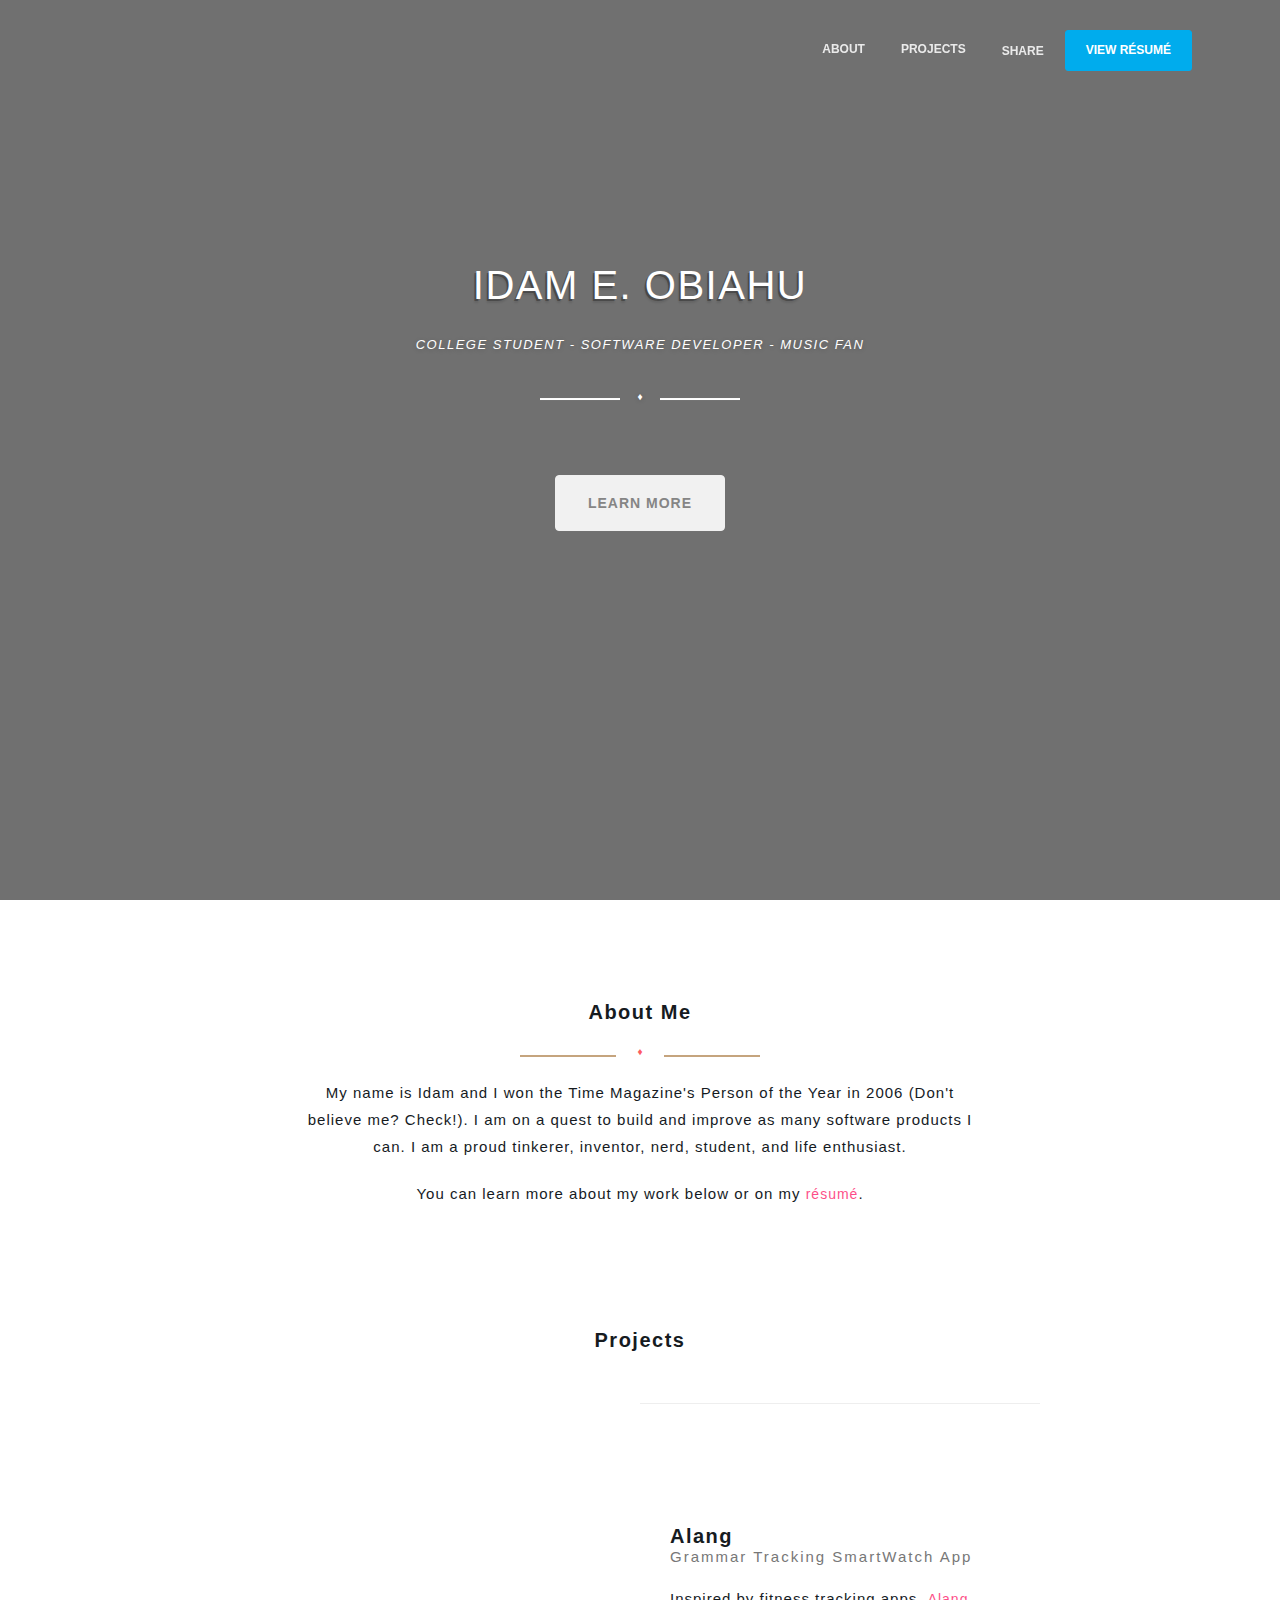
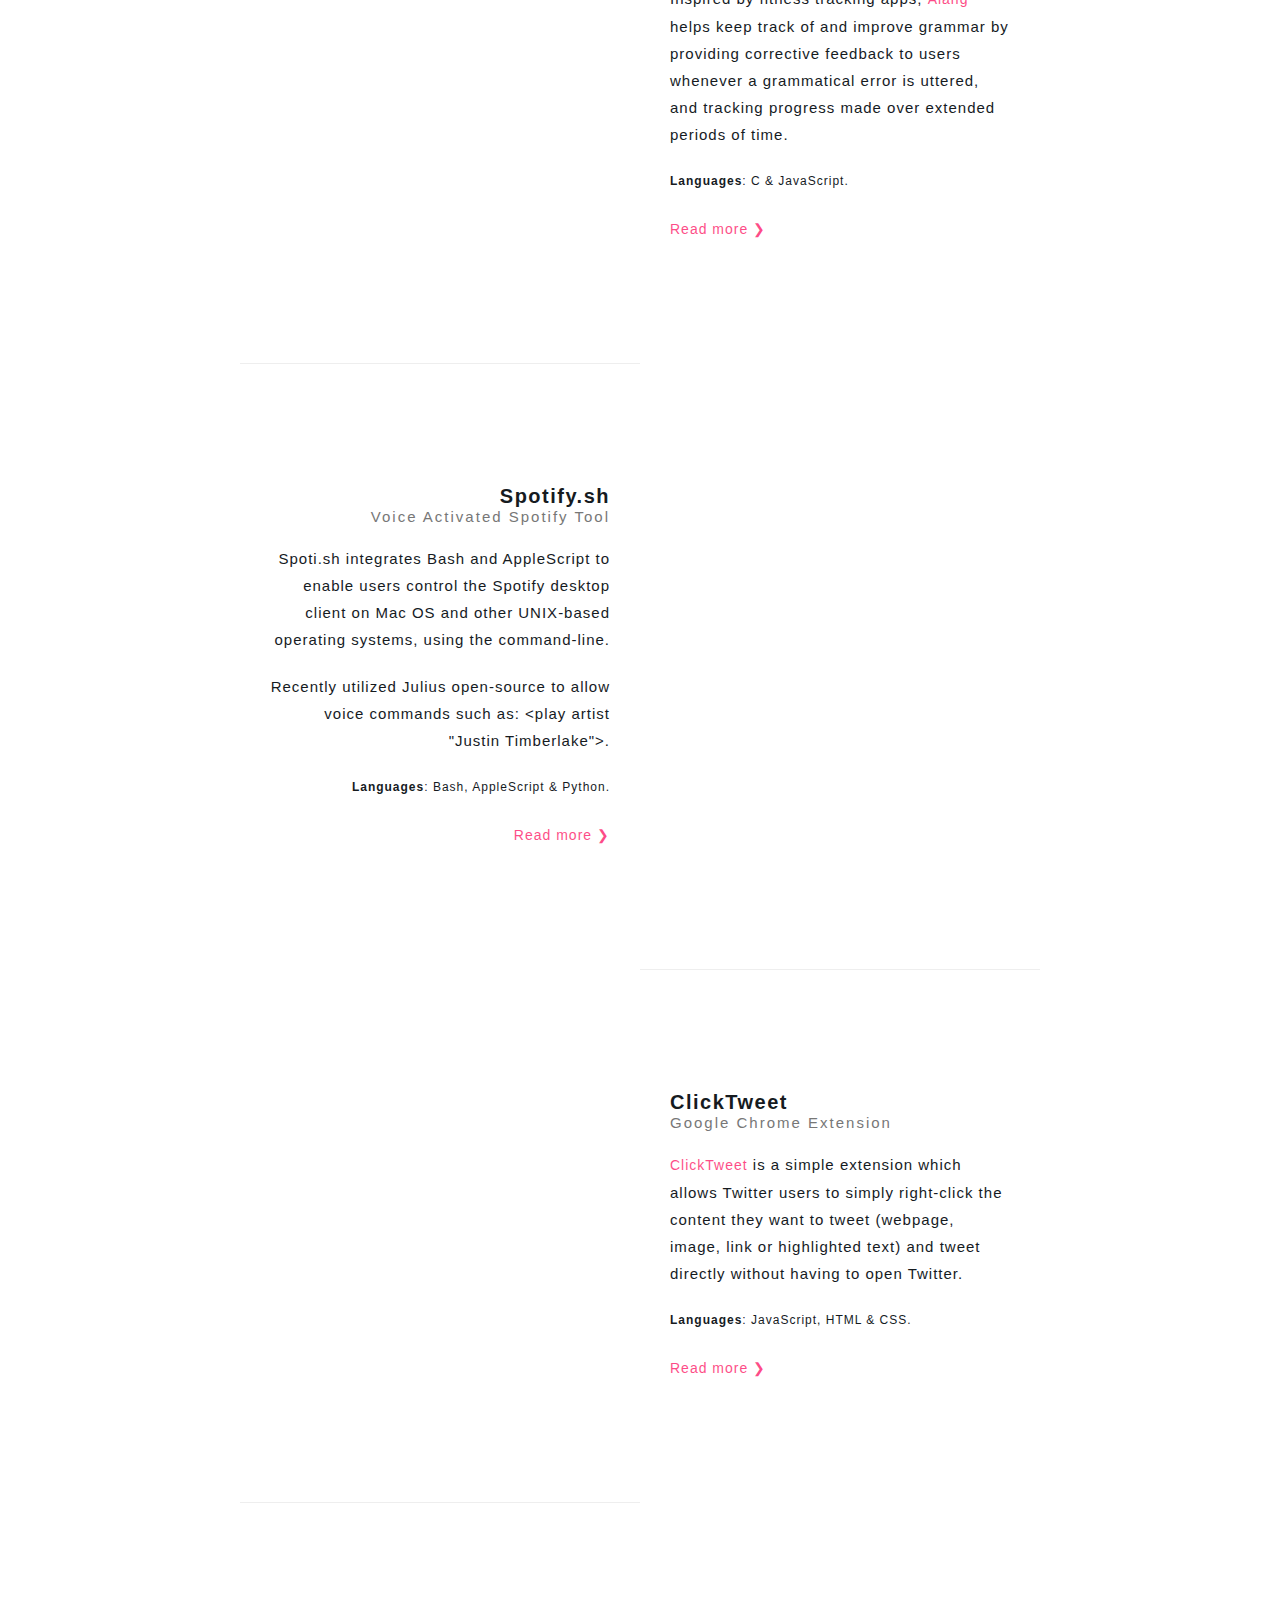
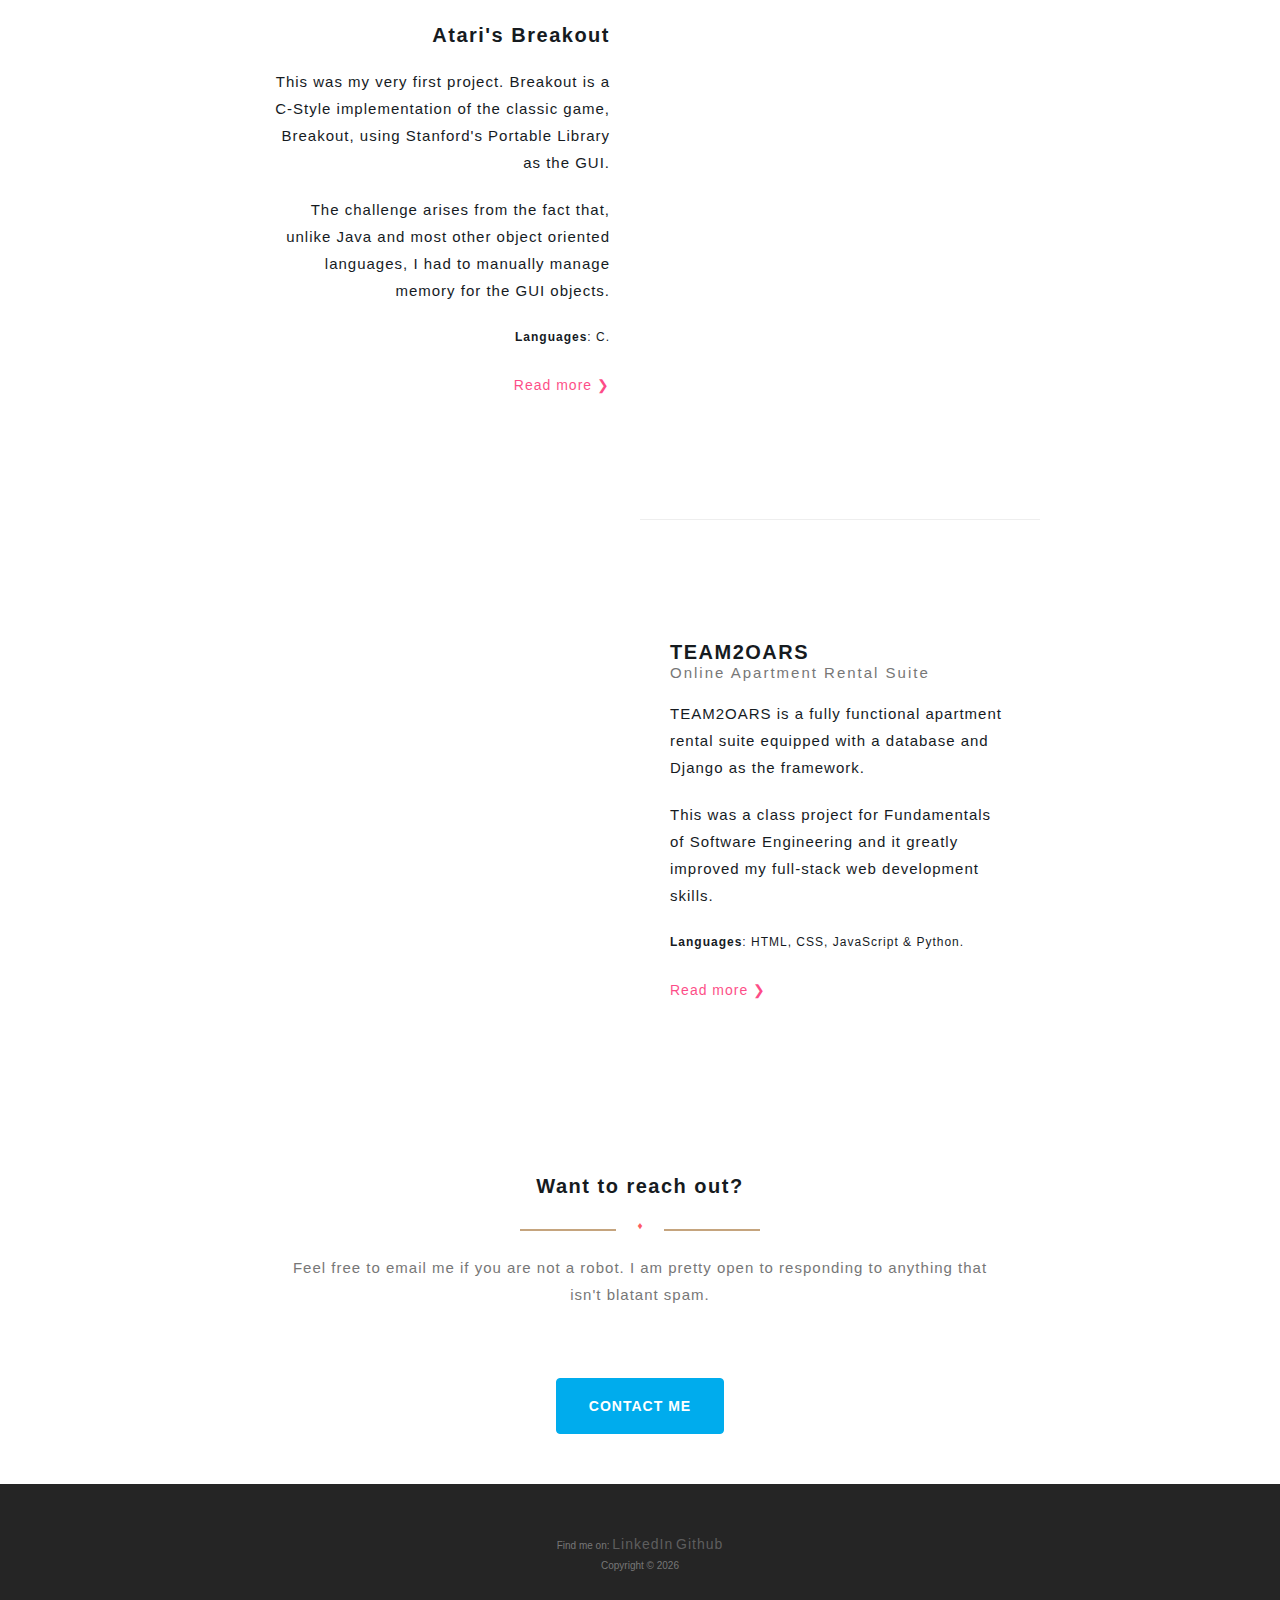
==== commit d6d6c184: "Optimized for web" ====
--- a/index.html
+++ b/index.html
@@ -11,7 +11,8 @@
     <title>Idam E. Obiahu</title>
     <meta content='width=device-width, initial-scale=1.0, maximum-scale=1.0, user-scalable=0' name='viewport' />
     <link href="assets/css/bootstrap.css" rel="stylesheet" />
-    <link href="assets/css/gaia.css" rel="stylesheet"/>
+    <link href="assets/css/gaiaeon.css" rel="stylesheet"/>
+    
 
         <!-- Plugin CSS -->
     <link rel="stylesheet" href="css/animate.min.css" type="text/css">
@@ -74,10 +75,10 @@
             <div class="collapse navbar-collapse">
                 <ul class="nav navbar-nav navbar-right navbar-uppercase">
                     <li>
-                        <a href="#projects">Projects</a>
+                       <a href="#about">About</a>
                     </li>
                     <li>
-                       <a href="#about">About</a>
+                        <a href="#projects">Projects</a>
                     </li>
                     <li class="dropdown">
                         <a href="#gaia" class="dropdown-toggle" data-toggle="dropdown">
@@ -113,13 +114,13 @@
             <div class="container">
                 <div class="content">
                     <div class="title-area">
-                        <h1 class="title-modern">IDAM E. OBIAHU</h1>
-                        <p><em>College Student - Software Developer - Music Fan</em></p>
+                        <h1 class="title-modern" style="font-size:40px;">IDAM E. OBIAHU</h1>
+                        <p><em style="font-size:13px;">College Student - Software Developer - Music Fan</em></p>
                         <div class="separator line-separator">♦</div>
                     </div>
 
                     <div class="button-get-started">
-                        <a href="#projects" class="btn btn-white btn-fill btn-lg ">
+                        <a href="#about" class="btn btn-white btn-fill btn-lg ">
                             Learn More
                         </a>
                     </div>
@@ -129,89 +130,108 @@
         </div>
     </div>
 
-
-    <div class="section" id="projects">
-        <div class="container">
-            <div class="row">
-                <div class="title-area">
-                    <h2>Projects</h2>
-                    <div class="separator separator-danger">✻</div>
-                </div>
-            </div>
-            <section class="no-padding" id="portfolio">
-        <div class="container-fluid">
-            <div class="row no-gutter">
-                <div class="col-lg-4 col-sm-6">
-                    <a href="#" class="portfolio-box">
-                        <img src="http://i.imgur.com/OPr4Pjb.png" class="img-responsive" alt="">
-                        <div class="portfolio-box-caption">
-                            <div class="portfolio-box-caption-content"></div>
-                        </div>
-                    </a>
-                </div>
-                <div class="col-lg-4 col-sm-6">
-                    <a href="#" class="portfolio-box">
-                        <img src="http://i.imgur.com/8gfZpro.gif" class="img-responsive" alt="">
-                        <div class="portfolio-box-caption">
-                            <div class="portfolio-box-caption-content"></div>
-                        </div>
-                    </a>
-                </div>
-                <div class="col-lg-4 col-sm-6">
-                    <a href="#" class="portfolio-box">
-                        <img src="https://cloud.githubusercontent.com/assets/13319677/9101774/ec1bd416-3bb8-11e5-8fd5-9aa87b4c9515.gif" class="img-responsive" alt="">
-                        <div class="portfolio-box-caption">
-                            <div class="portfolio-box-caption-content"></div>
-                        </div>
-                    </a>
-                </div>
-                 <div class="col-lg-4 col-sm-6">
-                    <a href="#" class="portfolio-box">
-                        <img src="http://i.imgur.com/axGQvgH.gif" class="img-responsive" alt="">
-                        <div class="portfolio-box-caption">
-                            <div class="portfolio-box-caption-content"></div>
-                        </div>
-                    </a>
-                </div>
-                <div class="col-lg-4 col-sm-6">
-                    <a href="#" class="portfolio-box">
-                        <img src="http://i.imgur.com/ndjvYMb.gif" class="img-responsive" alt="">
-                        <div class="portfolio-box-caption">
-                            <div class="portfolio-box-caption-content"></div>
-                            </div>
-                        </div>
-                    </a>
-                </div>
-            </div>
-        </div>
-    </section>
-        </div>
-    </div>
-
-
-<div class="section section-small section-get-started" id="about">
-        <div class="parallax filter">
-            <div class="image"
-                style="background-image: url('https://cloud.githubusercontent.com/assets/13319677/9422746/ea5e7780-4867-11e5-87c2-0040226acd3f.jpg')">
-            </div>
-            <div class="container">
-                <div class="title-area">
-                    <h2 class="text-white">About Me</h2>
-                    <div class="separator line-separator">♦</div>
-                    <p class="description"> My name is Idam and I won the Time Magazine's Person of the Year in 2006 (Don't believe me? Check!). I am on a quest to build and improve as many software products I can.
-                    I am a proud tinkerer, inventor, nerd, student, and life enthusiast. </p>
-                </div>
-            </div>
-        </div>
-    </div>
-
+  <div id="about" class="padded">
+  <div class="container t-c">
+    <center><h2>About Me</h2></center>
+    <div class="separator line-separator">♦</div>
+    <p>My name is Idam and I won the Time Magazine's Person of the Year in 2006 (Don't believe me? Check!). I am on a quest to build and improve as many software products I can.
+                    I am a proud tinkerer, inventor, nerd, student, and life enthusiast.</p>
+    <p>You can learn more about my work below or on my <a target="_blank" href="/IdamResume.pdf">r&eacute;sum&eacute;</a>.</p>
+  </div>
+  </div>
+  
+  
+  
+    <div id="projects">
+      <div class="container t-c" style="padding-bottom:30px">
+    <h2>Projects</h2></div>
+  <div class="container" style="margin:0;padding:0;">
+
+    
+
+    <div class="row">
+      <div class="six pillars md bg-Alang">
+      </div>
+      <div class="six pillars md">
+        <div class="card">
+          <h2>Alang</h2>
+          <h3>Grammar Tracking SmartWatch App</h3>
+          <p>Inspired by fitness tracking apps, <a href="https://github.com/IdamO/Alang" target="_blank">Alang</a> helps keep track of and improve grammar by providing corrective feedback to users whenever a 
+          grammatical error is uttered, and tracking progress made over extended periods of time.</p>
+          <p style="font-size:12px;"><b>Languages</b>: C & JavaScript.</p>
+          <p><a href="#aboutModalscope" class="portfolio-link" data-toggle="modal">Read more &#10095;</a></p>
+        </div>
+      </div>
+    </div>
+
+    <div class="row">
+      <div class="six pillars md">
+        <div class="card t-r f-r">
+          <h2>Spotify.sh</h2>
+          <h3>Voice Activated Spotify Tool</h3>
+          <p>Spoti.sh integrates Bash and AppleScript to enable users control the Spotify desktop client on Mac OS and other UNIX-based operating systems, using the command-line.
+          </p><p>Recently utilized Julius open-source to allow voice commands such as: &lt;play artist "Justin Timberlake"&gt;.</p>
+          <p style="font-size:12px;"><b>Languages</b>: Bash, AppleScript & Python.</p>
+          <p><a href="#aboutModalscope" class="portfolio-link" data-toggle="modal">Read more &#10095;</a></p>
+        </div>
+      </div>
+      <div class="six pillars md bg-Spoti">
+      </div>
+    </div>
+
+    <div class="row">
+      <div class="six pillars md bg-drazzard">
+      </div>
+      <div class="six pillars md">
+        <div class="card">
+          <h2>ClickTweet</h2>
+          <h3>Google Chrome Extension</h3>
+          <p><a href="https://chrome.google.com/webstore/detail/clicktweet/iemenfddoiochmlhbdbggjamfpjcclpd?hl=en-US&gl=US&authuser=1" target="_blank">ClickTweet</a> is a simple extension which allows Twitter users to simply right-click the content they want to tweet (webpage, image, link or highlighted text) and tweet directly without having to open Twitter.</p>
+          <p style="font-size:12px;"><b>Languages</b>: JavaScript, HTML & CSS.</p>
+          <p><a href="#aboutModalscope" class="portfolio-link" data-toggle="modal">Read more &#10095;</a></p>
+        </div>
+      </div>
+    </div>
+
+    <div class="row">
+      <div class="six pillars md">
+        <div class="card t-r f-r">
+          <h2>Atari's Breakout</h2>
+          <h3></h3>
+          <p>This was my very first project. Breakout is a C-Style implementation of the classic game, Breakout, using Stanford's Portable Library as the GUI.</p>
+          <p>The challenge arises from the fact that, unlike Java and most other object oriented languages, I had to manually manage memory for the GUI objects.</p>
+          <p style="font-size:12px;"><b>Languages</b>: C.</p>
+          <p><a href="#aboutModalscope" class="portfolio-link" data-toggle="modal">Read more &#10095;</a></p>
+        </div>
+      </div>
+      <div class="six pillars md bg-moonbeam">
+      </div>
+    </div>
+
+    <div class="row">
+      <div class="six pillars md bg-friendwagon">
+      </div>
+      <div class="six pillars md">
+        <div class="card">
+          <h2>TEAM2OARS</h2>
+          <h3>Online Apartment Rental Suite</h3>
+          <p>TEAM2OARS is a fully functional apartment rental suite equipped with a database and Django as the framework.</p>
+          <p>This was a class project for Fundamentals of Software Engineering and it greatly improved my full-stack web development skills.</p>
+          <p style="font-size:12px;"><b>Languages</b>: HTML, CSS, JavaScript & Python.</p>
+          <p><a href="#aboutModalscope" class="portfolio-link" data-toggle="modal">Read more &#10095;</a></p>
+        </div>
+      </div>
+    </div>
+
+  </div>
+  </div>
 
     <div class="section section-our-clients-freebie">
            <div class="container">
                 <div class="title-area">
                     <h2 class="text-white">Want to reach out?</h2>
                     <div class="separator line-separator">♦</div>
-                    <p class="description"> Feel free to email me if you are not a robot. I am pretty open to responding to anything that isn't blatant spam.</p>
+                    <p style="color:#777777"> Feel free to email me if you are not a robot. I am pretty open to responding to anything that isn't blatant spam.</p>
                 </div>
 
                 <center><div class="button-get-started">
@@ -221,6 +241,34 @@
 
         </div>
     </div>
+
+<div class="portfolio-modal modal fade" id="aboutModalscope" tabindex="-1" role="dialog" aria-hidden="true">
+								<div class="modal-content">
+									<div class="close-modal" data-dismiss="modal">
+										<div class="lr">
+											<div class="rl">
+											</div>
+										</div>
+									</div>
+									<div class="container">
+										<div class="row">
+											<div class="col-lg-8 col-lg-offset-2">
+												<div class="modal-body">
+													<!-- Project Details Go Here -->
+													<h2>Studio Apartments</h2>
+													<p class="item-intro text-muted">Studio Apartments</p>
+													<img class="img-responsive img-centered" src="http://i.picresize.com/images/2016/02/29/WsOtR.jpg" alt="">
+													<p>We offer a wide variety studio apartments.</p>
+
+
+															<button type="button" class="btn btn-primary" data-dismiss="modal"><i class="fa fa-reply"></i> Go Back </button>
+															<button type="button" class="btn btn-airbnb" data-dismiss="modal"><i class="fa fa-navicon"></i> Available Studio apartments </button>
+														</div>
+													</div>
+												</div>
+											</div>
+										</div>
+									</div>
 
 
     <footer class="footer footer-big footer-color-black" data-color="black">
--- a/assets/css/gaiaeon.css
+++ b/assets/css/gaiaeon.css
@@ -0,0 +1,4194 @@
+/*      light colors         */
+
+body {
+  -moz-osx-font-smoothing: grayscale;
+  -webkit-font-smoothing: antialiased;
+  font-size: 100%;
+}
+@media (min-width: 58em) {
+  body {
+    font-size: 100%;
+  }
+}
+@media (min-width: 115em) {
+  body {
+    font-size: 110%;
+  }
+}
+@media (min-width: 125em) {
+  body {
+    font-size: 115%;
+  }
+}
+@media (min-width: 145em) {
+  body {
+    font-size: 120%;
+  }
+}
+@media all and (-ms-high-contrast: none), (-ms-high-contrast: active) {
+  body {
+    font-feature-settings: normal;
+    /* Internet Explorer fix */
+  }
+}
+
+h1,
+.h1,
+h2,
+.h2,
+h3,
+.h3,
+h4,
+.h4,
+h5,
+.h5,
+h6,
+.h6,
+.content-blog p {
+  -moz-osx-font-smoothing: grayscale;
+  -webkit-font-smoothing: antialiased;
+  font-family: "HelveticaNeue-Light", "Helvetica Neue Light", "Helvetica Neue", Helvetica, Arial, "Lucida Grande", sans-serif;
+}
+h1 a,
+.h1 a,
+h2 a,
+.h2 a,
+h3 a,
+.h3 a,
+h4 a,
+.h4 a,
+h5 a,
+.h5 a,
+h6 a,
+.h6 a,
+.content-blog p a {
+  font-family: "HelveticaNeue-Light", "Helvetica Neue Light", "Helvetica Neue", Helvetica, Arial, "Lucida Grande", sans-serif;
+  letter-spacing: .1rem;
+	font-size: 1.5rem;	
+	line-height: 2.7rem;
+	color: #555555;
+}
+
+.content-blog {
+  padding: 30px 0;
+}
+.content-blog p {
+  font-size: 18px;
+  margin-bottom: 30px;
+}
+
+h1, .h1 {
+  font-size: 3em;
+  line-height: 1.213483146em;
+  font-weight: bold;
+}
+
+h2, .h2 {
+  font-size: 2.4em;
+  line-height: 1.25;
+  margin: 0.4em 0;
+  font-weight: bold;
+}
+
+h3, .h3 {
+  font-size: 1.61em;
+  line-height: 1.05em;
+  margin-top: 15px;
+  margin-bottom: 15px;
+}
+
+h4, .h4 {
+  font-size: 1.3em;
+  line-height: 1.714285714em;
+}
+
+h5 {
+  font-size: 1.2em;
+}
+
+p {
+  letter-spacing: .1rem;
+	font-size: 1.1rem;	
+	line-height: 2.7rem;
+}
+
+p,
+label,
+.btn,
+.form-control,
+.title h5,
+.navbar,
+.brand,
+.btn-simple,
+a,
+.td-name,
+td,
+small,
+.media h5,
+.subtitle {
+  font-family: "HelveticaNeue-Light", "Helvetica Neue Light", "Helvetica Neue", Helvetica, Arial, "Lucida Grande", sans-serif;
+}
+
+a {
+  color: #777777;
+  opacity: .7;
+  font-size: 14px;
+}
+a:hover {
+  color: #777777;
+  opacity: 1;
+}
+
+.title {
+  text-align: center;
+  margin-bottom: 50px;
+}
+.title p {
+  color: #777777;
+}
+
+.title-modern {
+  font-family: "HelveticaNeue-Light", "Helvetica Neue Light", "Helvetica Neue", Helvetica, Arial, "Lucida Grande", sans-serif;
+  font-weight: 200;
+}
+
+.text-gray {
+  color: #777777;
+}
+
+.text-primary {
+  color: #c5a47e !important;
+}
+
+.text-info {
+  color: #00abc0 !important;
+}
+
+.text-success {
+  color: #7accb8 !important;
+}
+
+.text-warning {
+  color: #f88f58 !important;
+}
+
+.text-danger {
+  color: #e78b90 !important;
+}
+
+.text-gold,
+.title-gold {
+  color: #c5a47e;
+}
+
+.quotes {
+  position: relative;
+  margin: 0 auto;
+}
+.quotes:before, .quotes:after {
+  position: absolute;
+  font-size: 40px;
+  font-family: sans-serif;
+  color: #777777;
+  line-height: 0;
+}
+.quotes:before {
+  content: "\201C";
+  left: 0;
+  top: 5px;
+}
+.quotes:after {
+  content: "\201D";
+  right: 0;
+  bottom: -10px;
+}
+
+.separator {
+  color: #fd5c63;
+  margin: 0 auto 20px;
+  max-width: 240px;
+  text-align: center;
+  position: relative;
+}
+.separator:before, .separator:after {
+  display: block;
+  width: 40%;
+  content: " ";
+  margin-top: 10px;
+  border: 1px solid #c5a47e;
+}
+.separator:before {
+  float: left;
+}
+.separator:after {
+  float: right;
+}
+
+.separator-danger {
+  color: #e78b90;
+}
+.separator-danger:before, .separator-danger:after {
+  border-color: #e78b90;
+}
+
+p.description {
+  font-size: 16px;
+  color: #777777;
+}
+
+a:hover, a:focus {
+  text-decoration: none;
+}
+
+a:focus, a:active,
+button::-moz-focus-inner,
+input[type="reset"]::-moz-focus-inner,
+input[type="button"]::-moz-focus-inner,
+input[type="submit"]::-moz-focus-inner,
+select::-moz-focus-inner,
+input[type="file"] > input[type="button"]::-moz-focus-inner {
+  outline: 0;
+}
+
+.ui-slider-handle:focus,
+.navbar-toggle {
+  outline: 0 !important;
+}
+
+/*           Animations              */
+.form-control,
+.input-group-addon,
+.tagsinput,
+.navbar,
+.navbar .alert {
+  -webkit-transition: all 300ms linear;
+  -moz-transition: all 300ms linear;
+  -o-transition: all 300ms linear;
+  -ms-transition: all 300ms linear;
+  transition: all 300ms linear;
+}
+
+.tagsinput .tag,
+.tagsinput-remove-link,
+.filter,
+.btn-hover,
+[data-toggle="collapse"] i,
+body > .navbar-collapse a {
+  -webkit-transition: all 150ms linear;
+  -moz-transition: all 150ms linear;
+  -o-transition: all 150ms linear;
+  -ms-transition: all 150ms linear;
+  transition: all 150ms linear;
+}
+
+.btn-morphing .fa,
+.btn-morphing .circle,
+.gsdk-collapse {
+  -webkit-transition: all 370ms linear;
+  -moz-transition: all 370ms linear;
+  -o-transition: all 370ms linear;
+  -ms-transition: all 370ms linear;
+  transition: all 370ms linear;
+}
+
+.fa {
+  width: 18px;
+  text-align: center;
+}
+
+.margin-top {
+  margin-top: 50px;
+}
+
+.better-browser {
+  max-width: 700px;
+  margin: 200px auto;
+  text-align: center;
+}
+
+.better-browser div {
+  margin-bottom: 10px;
+}
+
+.info-icon {
+  text-align: center;
+}
+.info-icon .icon {
+  font-size: 62px;
+  line-height: 66px;
+  color: #c5a47e;
+  margin-bottom: 10px;
+}
+.info-icon .description {
+  margin-top: 15px;
+  color: #777777;
+}
+
+.avatar {
+  border: 3px solid #c5a47e;
+  border-radius: 50%;
+  overflow: hidden;
+  max-width: 110px;
+  margin: 0 auto;
+}
+.avatar img {
+  width: 100%;
+  height: auto;
+}
+
+.avatar-danger {
+  border-color: #e78b90;
+}
+
+*::selection {
+  background: #e78b90;
+  color: #FFFFFF;
+}
+
+.form-control {
+  margin-bottom: 1.875em;
+}
+
+@-webkit-keyframes zoomOut {
+  0% {
+    opacity: 1;
+  }
+  50% {
+    opacity: 0;
+    -webkit-transform: scale3d(0.3, 0.3, 0.3);
+    transform: scale3d(0.3, 0.3, 0.3);
+  }
+  100% {
+    opacity: 0;
+  }
+}
+@keyframes zoomOut {
+  0% {
+    opacity: 1;
+  }
+  50% {
+    opacity: 0;
+    -webkit-transform: scale3d(0.3, 0.3, 0.3);
+    transform: scale3d(0.3, 0.3, 0.3);
+  }
+  100% {
+    opacity: 0;
+  }
+}
+.zoomOut {
+  -webkit-animation-name: zoomOut;
+  animation-name: zoomOut;
+}
+
+.loading {
+  position: fixed;
+  top: 0;
+  width: 100%;
+  height: 100%;
+  background: white;
+  z-index: 1032;
+  opacity: 1;
+  transition: opacity 0.5s cubic-bezier(0.7, 0, 0.3, 1);
+}
+.loading.hide {
+  display: none;
+}
+.loading .loading-container {
+  z-index: 1033;
+  display: block;
+  position: relative;
+  text-align: center;
+  top: 50%;
+  left: 50%;
+  -webkit-transform: translate(-50%, -50%);
+  -moz-transform: translate(-50%, -50%);
+  -o-transform: translate(-50%, -50%);
+  -ms-transform: translate(-50%, -50%);
+  transform: translate(-50%, -50%);
+}
+.loading .loading-container .loader {
+  width: 40px;
+}
+.loading .loading-container p {
+  font-size: 30px;
+  margin-bottom: 30px;
+}
+
+/* BUTTONS */
+.btn-black i {
+  position: absolute;
+  top: 14px;
+  right: 0.25em;
+  opacity: 0;
+}
+.btn-black:hover i, .btn-black:focus i {
+  right: 26px;
+  opacity: 1;
+}
+
+/* BUTTONS */
+.form-control {
+  border-color: #d0cdbc;
+}
+.form-control:focus {
+  border-color: #777777;
+}
+
+a,
+.list-logos a img:first-child,
+.section-clients-3 #clients-carousel li img:first-child,
+.project-content .icon-close i, .nav-text > li.active a {
+  -webkit-transition: all 150ms linear;
+  -moz-transition: all 150ms linear;
+  -o-transition: all 150ms linear;
+  -ms-transition: all 150ms linear;
+  transition: all 150ms linear;
+}
+
+.btn,
+.btn-black i,
+.form-control::-webkit-placeholder {
+  -webkit-transition: all 150ms ease-out;
+  -moz-transition: all 150ms ease-out;
+  -o-transition: all 150ms ease-out;
+  -ms-transition: all 150ms ease-out;
+  transition: all 150ms ease-out;
+}
+
+/*   end animation   */
+.body-layer {
+  position: absolute;
+  width: 100%;
+  height: 100%;
+  bottom: 0;
+  z-index: 1030;
+  background-color: rgba(0, 0, 0, 0.1);
+  visibility: hidden;
+  transition: all .1s ease;
+}
+.body-layer .open {
+  visibility: visible;
+}
+
+.btn,
+.navbar .navbar-nav > li > a.btn {
+  border-width: 1px;
+  background-color: transparent;
+  font-weight: 600;
+  border-radius: 3px;
+  font-size: 12px;
+  line-height: 1.6em;
+  opacity: 0.8;
+  filter: alpha(opacity=80);
+  padding: 10px 20px;
+  border-color: #888888;
+  color: #888888;
+  text-transform: uppercase;
+}
+.btn:hover, .btn:focus, .btn:active, .btn.active, .open > .btn.dropdown-toggle,
+.navbar .navbar-nav > li > a.btn:hover,
+.navbar .navbar-nav > li > a.btn:focus,
+.navbar .navbar-nav > li > a.btn:active,
+.navbar .navbar-nav > li > a.btn.active, .open >
+.navbar .navbar-nav > li > a.btn.dropdown-toggle {
+  background-color: transparent;
+  color: #777777;
+  border-color: #777777;
+}
+.btn:disabled, .btn[disabled], .btn.disabled,
+.navbar .navbar-nav > li > a.btn:disabled,
+.navbar .navbar-nav > li > a.btn[disabled],
+.navbar .navbar-nav > li > a.btn.disabled {
+  background-color: transparent;
+  border-color: #888888;
+}
+.btn.btn-fill,
+.navbar .navbar-nav > li > a.btn.btn-fill {
+  color: #FFFFFF;
+  background-color: #888888;
+  opacity: 1;
+  filter: alpha(opacity=100);
+}
+.btn.btn-fill:hover, .btn.btn-fill:focus, .btn.btn-fill:active, .btn.btn-fill.active, .open > .btn.btn-fill.dropdown-toggle,
+.navbar .navbar-nav > li > a.btn.btn-fill:hover,
+.navbar .navbar-nav > li > a.btn.btn-fill:focus,
+.navbar .navbar-nav > li > a.btn.btn-fill:active,
+.navbar .navbar-nav > li > a.btn.btn-fill.active, .open >
+.navbar .navbar-nav > li > a.btn.btn-fill.dropdown-toggle {
+  background-color: #777777;
+  color: #FFFFFF;
+}
+.btn.btn-fill .caret,
+.navbar .navbar-nav > li > a.btn.btn-fill .caret {
+  border-top-color: #FFFFFF;
+}
+.btn .caret,
+.navbar .navbar-nav > li > a.btn .caret {
+  border-top-color: #888888;
+}
+.btn:hover, .btn:focus,
+.navbar .navbar-nav > li > a.btn:hover,
+.navbar .navbar-nav > li > a.btn:focus {
+  opacity: 1;
+  filter: alpha(opacity=100);
+  outline: 0 !important;
+}
+.btn:active, .btn.active, .open > .btn.dropdown-toggle,
+.navbar .navbar-nav > li > a.btn:active,
+.navbar .navbar-nav > li > a.btn.active, .open >
+.navbar .navbar-nav > li > a.btn.dropdown-toggle {
+  -webkit-box-shadow: none;
+  box-shadow: none;
+  outline: 0 !important;
+}
+.btn.btn-icon,
+.navbar .navbar-nav > li > a.btn.btn-icon {
+  padding: 10px;
+}
+
+.btn-danger,
+.navbar .navbar-nav > li > a.btn-danger {
+  border-color: #00aced;
+  color: #00aced;
+}
+.btn-danger:hover, .btn-danger:focus, .btn-danger:active, .btn-danger.active, .open > .btn-danger.dropdown-toggle,
+.navbar .navbar-nav > li > a.btn-danger:hover,
+.navbar .navbar-nav > li > a.btn-danger:focus,
+.navbar .navbar-nav > li > a.btn-danger:active,
+.navbar .navbar-nav > li > a.btn-danger.active, .open >
+.navbar .navbar-nav > li > a.btn-danger.dropdown-toggle {
+  background-color: transparent;
+  color: #00aced;
+  border-color: #007bb6;
+}
+.btn-danger:disabled, .btn-danger[disabled], .btn-danger.disabled,
+.navbar .navbar-nav > li > a.btn-danger:disabled,
+.navbar .navbar-nav > li > a.btn-danger[disabled],
+.navbar .navbar-nav > li > a.btn-danger.disabled {
+  background-color: transparent;
+  border-color: #00aced;
+}
+.btn-danger.btn-fill,
+.navbar .navbar-nav > li > a.btn-danger.btn-fill {
+  color: #FFFFFF;
+  background-color: #00aced;
+  opacity: 1;
+  filter: alpha(opacity=100);
+}
+.btn-danger.btn-fill:hover, .btn-danger.btn-fill:focus, .btn-danger.btn-fill:active, .btn-danger.btn-fill.active, .open > .btn-danger.btn-fill.dropdown-toggle,
+.navbar .navbar-nav > li > a.btn-danger.btn-fill:hover,
+.navbar .navbar-nav > li > a.btn-danger.btn-fill:focus,
+.navbar .navbar-nav > li > a.btn-danger.btn-fill:active,
+.navbar .navbar-nav > li > a.btn-danger.btn-fill.active, .open >
+.navbar .navbar-nav > li > a.btn-danger.btn-fill.dropdown-toggle {
+  background-color: #007bb6;
+  color: #FFFFFF;
+}
+.btn-danger.btn-fill .caret,
+.navbar .navbar-nav > li > a.btn-danger.btn-fill .caret {
+  border-top-color: #FFFFFF;
+}
+.btn-danger .caret,
+.navbar .navbar-nav > li > a.btn-danger .caret {
+  border-top-color: #e78b90;
+}
+
+.btn-black,
+.navbar .navbar-nav > li > a.btn-black {
+  border-color: #333333;
+  color: #333333;
+}
+.btn-black:hover, .btn-black:focus, .btn-black:active, .btn-black.active, .open > .btn-black.dropdown-toggle,
+.navbar .navbar-nav > li > a.btn-black:hover,
+.navbar .navbar-nav > li > a.btn-black:focus,
+.navbar .navbar-nav > li > a.btn-black:active,
+.navbar .navbar-nav > li > a.btn-black.active, .open >
+.navbar .navbar-nav > li > a.btn-black.dropdown-toggle {
+  background-color: transparent;
+  color: #393b3d;
+  border-color: #393b3d;
+}
+.btn-black:disabled, .btn-black[disabled], .btn-black.disabled,
+.navbar .navbar-nav > li > a.btn-black:disabled,
+.navbar .navbar-nav > li > a.btn-black[disabled],
+.navbar .navbar-nav > li > a.btn-black.disabled {
+  background-color: transparent;
+  border-color: #333333;
+}
+.btn-black.btn-fill,
+.navbar .navbar-nav > li > a.btn-black.btn-fill {
+  color: #FFFFFF;
+  background-color: #333333;
+  opacity: 1;
+  filter: alpha(opacity=100);
+}
+.btn-black.btn-fill:hover, .btn-black.btn-fill:focus, .btn-black.btn-fill:active, .btn-black.btn-fill.active, .open > .btn-black.btn-fill.dropdown-toggle,
+.navbar .navbar-nav > li > a.btn-black.btn-fill:hover,
+.navbar .navbar-nav > li > a.btn-black.btn-fill:focus,
+.navbar .navbar-nav > li > a.btn-black.btn-fill:active,
+.navbar .navbar-nav > li > a.btn-black.btn-fill.active, .open >
+.navbar .navbar-nav > li > a.btn-black.btn-fill.dropdown-toggle {
+  background-color: #393b3d;
+  color: #FFFFFF;
+}
+.btn-black.btn-fill .caret,
+.navbar .navbar-nav > li > a.btn-black.btn-fill .caret {
+  border-top-color: #FFFFFF;
+}
+.btn-black .caret,
+.navbar .navbar-nav > li > a.btn-black .caret {
+  border-top-color: #333333;
+}
+
+.btn-white,
+.navbar .navbar-nav > li > a.btn-white {
+  border-color: #FFFFFF;
+  color: #FFFFFF;
+  opacity: .9;
+}
+.btn-white:hover, .btn-white:focus, .btn-white:active, .btn-white.active, .open > .btn-white.dropdown-toggle,
+.navbar .navbar-nav > li > a.btn-white:hover,
+.navbar .navbar-nav > li > a.btn-white:focus,
+.navbar .navbar-nav > li > a.btn-white:active,
+.navbar .navbar-nav > li > a.btn-white.active, .open >
+.navbar .navbar-nav > li > a.btn-white.dropdown-toggle {
+  background-color: transparent;
+  color: #FFFFFF;
+  border-color: #FFFFFF;
+}
+.btn-white:disabled, .btn-white[disabled], .btn-white.disabled,
+.navbar .navbar-nav > li > a.btn-white:disabled,
+.navbar .navbar-nav > li > a.btn-white[disabled],
+.navbar .navbar-nav > li > a.btn-white.disabled {
+  background-color: transparent;
+  border-color: #FFFFFF;
+}
+.btn-white.btn-fill,
+.navbar .navbar-nav > li > a.btn-white.btn-fill {
+  color: #FFFFFF;
+  background-color: #FFFFFF;
+  opacity: 1;
+  filter: alpha(opacity=100);
+}
+.btn-white.btn-fill:hover, .btn-white.btn-fill:focus, .btn-white.btn-fill:active, .btn-white.btn-fill.active, .open > .btn-white.btn-fill.dropdown-toggle,
+.navbar .navbar-nav > li > a.btn-white.btn-fill:hover,
+.navbar .navbar-nav > li > a.btn-white.btn-fill:focus,
+.navbar .navbar-nav > li > a.btn-white.btn-fill:active,
+.navbar .navbar-nav > li > a.btn-white.btn-fill.active, .open >
+.navbar .navbar-nav > li > a.btn-white.btn-fill.dropdown-toggle {
+  background-color: #FFFFFF;
+  color: #FFFFFF;
+}
+.btn-white.btn-fill .caret,
+.navbar .navbar-nav > li > a.btn-white.btn-fill .caret {
+  border-top-color: #FFFFFF;
+}
+.btn-white .caret,
+.navbar .navbar-nav > li > a.btn-white .caret {
+  border-top-color: #FFFFFF;
+}
+.btn-white:active, .btn-white.active, .open > .btn-white.dropdown-toggle,
+.navbar .navbar-nav > li > a.btn-white:active,
+.navbar .navbar-nav > li > a.btn-white.active, .open >
+.navbar .navbar-nav > li > a.btn-white.dropdown-toggle {
+  background-color: #FFFFFF;
+  color: #888888;
+}
+.btn-white.btn-fill,
+.navbar .navbar-nav > li > a.btn-white.btn-fill {
+  color: #888888;
+  opacity: .9;
+}
+.btn-white.btn-fill:hover, .btn-white.btn-fill:focus,
+.navbar .navbar-nav > li > a.btn-white.btn-fill:hover,
+.navbar .navbar-nav > li > a.btn-white.btn-fill:focus {
+  color: #888888;
+  opacity: 1;
+}
+.btn-white.btn-simple:active, .btn-white.btn-simple.active,
+.navbar .navbar-nav > li > a.btn-white.btn-simple:active,
+.navbar .navbar-nav > li > a.btn-white.btn-simple.active {
+  background-color: transparent;
+}
+
+.btn:disabled, .btn[disabled], .btn.disabled {
+  opacity: 0.5;
+  filter: alpha(opacity=50);
+}
+
+.btn-round {
+  border-width: 1px;
+  border-radius: 30px !important;
+  padding: 10px 20px;
+}
+.btn-round.btn-icon {
+  padding: 10px;
+}
+
+.btn-simple {
+  border: 0;
+  font-size: 14px;
+  padding: 10px 20px;
+}
+.btn-simple.btn-icon {
+  padding: 10px;
+}
+
+.btn-lg {
+  font-size: 14px;
+  border-radius: 4px;
+  padding: 16px 32px;
+}
+.btn-lg.btn-round {
+  padding: 17px 32px;
+}
+.btn-lg.btn-simple {
+  padding: 18px 32px;
+}
+
+.btn-sm {
+  font-size: 12px;
+  border-radius: 3px;
+  padding: 5px 10px;
+}
+.btn-sm.btn-round {
+  padding: 6px 10px;
+}
+.btn-sm.btn-simple {
+  padding: 7px 10px;
+}
+
+.btn-xs {
+  font-size: 10px;
+  border-radius: 3px;
+  padding: 5px 10px;
+}
+.btn-xs.btn-round {
+  padding: 6px 10px;
+}
+.btn-xs.btn-simple {
+  padding: 7px 10px;
+}
+
+.btn-wd {
+  min-width: 140px;
+}
+
+.form-control::-moz-placeholder {
+  color: #DDDDDD;
+  opacity: 1;
+  filter: alpha(opacity=100);
+  -webkit-font-smoothing: antialiased;
+}
+
+.form-control:-moz-placeholder {
+  color: #DDDDDD;
+  opacity: 1;
+  filter: alpha(opacity=100);
+  -webkit-font-smoothing: antialiased;
+}
+
+.form-control::-webkit-input-placeholder {
+  color: #DDDDDD;
+  opacity: 1;
+  filter: alpha(opacity=100);
+  -webkit-font-smoothing: antialiased;
+}
+
+.form-control:-ms-input-placeholder {
+  color: #DDDDDD;
+  opacity: 1;
+  filter: alpha(opacity=100);
+  -webkit-font-smoothing: antialiased;
+}
+
+.form-control {
+  background-color: #FFFFFF;
+  border: 1px solid #E3E3E3;
+  border-radius: 4px;
+  color: #444444;
+  padding: 10px 10px;
+  height: 40px;
+  -webkit-box-shadow: none;
+  box-shadow: none;
+}
+.form-control:focus {
+  background-color: #FFFFFF;
+  border: 1px solid #777777;
+  -webkit-box-shadow: none;
+  box-shadow: none;
+  outline: 0 !important;
+}
+.has-success .form-control, .has-error .form-control, .has-success .form-control:focus, .has-error .form-control:focus {
+  border-color: #E3E3E3;
+  -webkit-box-shadow: none;
+  box-shadow: none;
+}
+.has-success .form-control {
+  color: #7accb8;
+}
+.has-success .form-control:focus {
+  border-color: #7accb8;
+}
+.has-error .form-control {
+  color: #e78b90;
+}
+.has-error .form-control:focus {
+  border-color: #e78b90;
+}
+.form-control + .form-control-feedback {
+  border-radius: 6px;
+  font-size: 14px;
+  margin-top: -7px;
+  position: absolute;
+  right: 10px;
+  top: 50%;
+  vertical-align: middle;
+}
+.open .form-control {
+  border-radius: 4px 4px 0 0;
+  border-bottom-color: transparent;
+}
+
+.input-lg {
+  height: 55px;
+  padding: 16px 32px;
+}
+
+.has-error .form-control-feedback {
+  color: #e78b90;
+}
+
+.has-success .form-control-feedback {
+  color: #7accb8;
+}
+
+.input-group-addon {
+  background-color: #FFFFFF;
+  border: 1px solid #E3E3E3;
+  border-radius: 4px;
+}
+.has-success .input-group-addon, .has-error .input-group-addon {
+  background-color: #FFFFFF;
+  border: 1px solid #E3E3E3;
+}
+.has-error .form-control:focus + .input-group-addon {
+  border-color: #e78b90;
+  color: #e78b90;
+}
+.has-success .form-control:focus + .input-group-addon {
+  border-color: #7accb8;
+  color: #7accb8;
+}
+.form-control:focus + .input-group-addon, .form-control:focus ~ .input-group-addon {
+  background-color: #FFFFFF;
+  border-color: #777777;
+}
+
+.input-group .form-control:first-child, .input-group-addon:first-child, .input-group-btn:first-child > .btn, .input-group-btn:first-child > .dropdown-toggle, .input-group-btn:last-child > .btn:not(:last-child):not(.dropdown-toggle) {
+  border-right: 0 none;
+}
+
+.input-group .form-control:last-child, .input-group-addon:last-child, .input-group-btn:last-child > .btn, .input-group-btn:last-child > .dropdown-toggle, .input-group-btn:first-child > .btn:not(:first-child) {
+  border-left: 0 none;
+}
+
+.form-control[disabled], .form-control[readonly], fieldset[disabled] .form-control {
+  background-color: #E3E3E3;
+  color: #888888;
+  cursor: not-allowed;
+}
+
+.form-control-plain {
+  border-top: none;
+  border-left: none;
+  border-right: none;
+  border-radius: 0;
+  padding: 8px 0;
+  font-size: 16px;
+  background-color: transparent;
+  border-color: #E3E3E3;
+  resize: vertical;
+}
+.form-control-plain:focus {
+  background-color: transparent;
+  border: 0;
+  border-bottom: 1px solid #777;
+}
+
+.form-control:focus::-webkit-input-placeholder {
+  color: rgba(119, 119, 119, 0.3);
+}
+
+.section {
+  padding: 50px 0;
+  position: relative;
+  background-color: #FFFFFF;
+}
+
+.section-gray {
+  background-color: #EEEEEE;
+  padding: 70px 0;
+}
+
+.section-white {
+  background-color: #FFFFFF;
+}
+
+.section {
+  position: relative;
+}
+.section .title-area {
+  max-width: 760px;
+  margin: 0 auto 70px;
+  display: block;
+  padding: 0 15px;
+  text-align: center;
+}
+.section .title-area .description {
+  font-size: 16px;
+  color: #777777;
+}
+.section [class*="col-"] .title-area {
+  padding: 0;
+}
+.section .text-area {
+  padding: 4.375em 0;
+  position: relative;
+  z-index: 3;
+  display: block;
+}
+.section .text-area .description,
+.section .text-area .description p {
+  font-size: 16px;
+  color: #777777;
+}
+.section .parallax,
+.section .static-image {
+  width: 100%;
+  height: 100vh;
+  overflow: hidden;
+  display: block;
+  position: relative;
+}
+.section .parallax > img,
+.section .parallax .filter > img,
+.section .static-image > img,
+.section .static-image .filter > img {
+  min-width: 100%;
+  min-height: 100%;
+  width: auto;
+  height: auto;
+  position: relative;
+  z-index: 1;
+}
+.section .parallax-small {
+  height: 65vh;
+}
+.section .responsive-background {
+  position: relative;
+  background-color: #c5a47e;
+  padding: 0;
+  z-index: 1;
+  background-size: cover;
+  background-position: center center;
+  background-repeat: no-repeat;
+  height: 80vh;
+}
+.section .nav > li {
+  display: inline-block;
+}
+
+.section-contact-form {
+  padding-top: 110px;
+}
+.section-contact-form .title-area {
+  margin-bottom: 15px;
+}
+.section-contact-form .social-buttons {
+  padding: 20px 0 40px;
+  margin-top: 0;
+  border: none;
+}
+
+.gradient-image {
+  position: relative;
+  width: 100%;
+  height: 100%;
+  z-index: 2;
+}
+.gradient-image:after {
+  position: absolute;
+  z-index: 3;
+  top: 0;
+  left: 0;
+  width: 100%;
+  height: 300px;
+  content: '';
+  background: -moz-linear-gradient(top, white 0%, rgba(255, 255, 255, 0.95) 22%, rgba(255, 255, 255, 0.9) 30%, rgba(255, 255, 255, 0.7) 65%, rgba(255, 255, 255, 0) 100%);
+  /* FF3.6+ */
+  background: -webkit-gradient(linear, left top, left bottom, color-stop(0%, white), color-stop(22%, rgba(255, 255, 255, 0.95)), color-stop(30%, rgba(255, 255, 255, 0.9)), color-stop(65%, rgba(255, 255, 255, 0.7)), color-stop(100%, rgba(255, 255, 255, 0)));
+  /* Chrome,Safari4+ */
+  background: -webkit-linear-gradient(top, white 0%, rgba(255, 255, 255, 0.95) 22%, rgba(255, 255, 255, 0.9) 30%, rgba(255, 255, 255, 0.7) 65%, rgba(255, 255, 255, 0) 100%);
+  /* Chrome10+,Safari5.1+ */
+  background: -o-linear-gradient(top, white 0%, rgba(255, 255, 255, 0.95) 22%, rgba(255, 255, 255, 0.9) 30%, rgba(255, 255, 255, 0.7) 65%, rgba(255, 255, 255, 0) 100%);
+  /* Opera 11.10+ */
+  background: -ms-linear-gradient(top, white 0%, rgba(255, 255, 255, 0.95) 22%, rgba(255, 255, 255, 0.9) 30%, rgba(255, 255, 255, 0.7) 65%, rgba(255, 255, 255, 0) 100%);
+  /* IE10+ */
+  background: linear-gradient(to bottom, white 0%, rgba(255, 255, 255, 0.95) 22%, rgba(255, 255, 255, 0.9) 30%, rgba(255, 255, 255, 0.7) 65%, rgba(255, 255, 255, 0) 100%);
+  /* W3C */
+  filter: progid:DXImageTransform.Microsoft.gradient( startColorstr='#ffffff', endColorstr='#00ffffff',GradientType=0 );
+  /* IE6-9 */
+}
+
+.section-our-team .text-area {
+  padding-bottom: 0;
+}
+
+.filter {
+  position: relative;
+  height: 100%;
+  color: #FFFFFF;
+}
+.filter:before {
+  position: absolute;
+  left: 0;
+  top: 0;
+  width: 100%;
+  height: 100%;
+  display: block;
+  z-index: 3;
+  content: "";
+  opacity: .7;
+  background: #333;
+}
+.filter .title-area .description {
+  color: #FFFFFF;
+}
+.filter .separator {
+  color: #FFFFFF;
+}
+.filter .separator:before, .filter .separator:after {
+  border-color: #FFFFFF;
+}
+.filter.filter-color-black:before {
+  background: #333;
+}
+.filter.filter-color-gold:before {
+  background: #bd986c;
+}
+.filter.filter-color-green:before {
+  background: #55bea4;
+}
+.filter.filter-color-blue:before {
+  background: #008b9c;
+}
+.filter.filter-color-purple:before {
+  background: #50236F;
+}
+.filter.filter-color-red:before {
+  background: #de6168;
+}
+.filter.filter-gradient-black:before {
+  background: #1f1c2c;
+  /* Old browsers */
+  background: -moz-linear-gradient(-45deg, #1f1c2c 0%, #928dab 100%);
+  /* FF3.6+ */
+  background: -webkit-gradient(linear, left top, right bottom, color-stop(0%, #1f1c2c), color-stop(100%, #928dab));
+  /* Chrome,Safari4+ */
+  background: -webkit-linear-gradient(-45deg, #1f1c2c 0%, #928dab 100%);
+  /* Chrome10+,Safari5.1+ */
+  background: -o-linear-gradient(-45deg, #1f1c2c 0%, #928dab 100%);
+  /* Opera 11.10+ */
+  background: -ms-linear-gradient(-45deg, #1f1c2c 0%, #928dab 100%);
+  /* IE10+ */
+  background: linear-gradient(135deg, #1f1c2c 0%, #928dab 100%);
+  /* W3C */
+  filter: progid:DXImageTransform.Microsoft.gradient( startColorstr='#1f1c2c', endColorstr='#928dab',GradientType=1 );
+  /* IE6-9 fallback on horizontal gradient */
+}
+.filter.filter-gradient-gold:before {
+  background: #dfd389;
+  background: -moz-linear-gradient(-45deg, #dfd48b 0%, #ec6565 100%);
+  background: -webkit-gradient(linear, left top, right bottom, color-stop(0%, #dfd48b), color-stop(100%, #ec6565));
+  background: -webkit-linear-gradient(-45deg, #dfd48b 0%, #ec6565 100%);
+  background: -o-linear-gradient(-45deg, #dfd48b 0%, #ec6565 100%);
+  background: -ms-linear-gradient(-45deg, #dfd48b 0%, #ec6565 100%);
+  background: linear-gradient(135deg, #dfd48b 0%, #ec6565 100%);
+}
+.filter.filter-gradient-green:before {
+  background: #71c491;
+  /* Old browsers */
+  background: -moz-linear-gradient(-45deg, #71c491 0%, #465556 100%);
+  /* FF3.6+ */
+  background: -webkit-gradient(linear, left top, right bottom, color-stop(0%, #71c491), color-stop(100%, #465556));
+  /* Chrome,Safari4+ */
+  background: -webkit-linear-gradient(-45deg, #71c491 0%, #465556 100%);
+  /* Chrome10+,Safari5.1+ */
+  background: -o-linear-gradient(-45deg, #71c491 0%, #465556 100%);
+  /* Opera 11.10+ */
+  background: -ms-linear-gradient(-45deg, #71c491 0%, #465556 100%);
+  /* IE10+ */
+  background: linear-gradient(135deg, #71c491 0%, #465556 100%);
+  /* W3C */
+  filter: progid:DXImageTransform.Microsoft.gradient( startColorstr='#71c491', endColorstr='#465556',GradientType=1 );
+  /* IE6-9 fallback on horizontal gradient */
+}
+.filter.filter-gradient-blue:before {
+  background: #085078;
+  /* Old browsers */
+  background: -moz-linear-gradient(-45deg, #085078 0%, #87d7db 100%);
+  /* FF3.6+ */
+  background: -webkit-gradient(linear, left top, right bottom, color-stop(0%, #085078), color-stop(100%, #87d7db));
+  /* Chrome,Safari4+ */
+  background: -webkit-linear-gradient(-45deg, #085078 0%, #87d7db 100%);
+  /* Chrome10+,Safari5.1+ */
+  background: -o-linear-gradient(-45deg, #085078 0%, #87d7db 100%);
+  /* Opera 11.10+ */
+  background: -ms-linear-gradient(-45deg, #085078 0%, #87d7db 100%);
+  /* IE10+ */
+  background: linear-gradient(135deg, #085078 0%, #87d7db 100%);
+  /* W3C */
+  filter: progid:DXImageTransform.Microsoft.gradient( startColorstr='#085078', endColorstr='#87d7db',GradientType=1 );
+  /* IE6-9 fallback on horizontal gradient */
+}
+.filter.filter-gradient-purple:before {
+  background: #6c3aad;
+  background: -moz-linear-gradient(-45deg, #6b39ac 0%, #c8fece 100%);
+  background: -webkit-gradient(linear, left top, right bottom, color-stop(0%, #6b39ac), color-stop(100%, #c8fece));
+  background: -webkit-linear-gradient(-45deg, #6b39ac 0%, #c8fece 100%);
+  background: -o-linear-gradient(-45deg, #6b39ac 0%, #c8fece 100%);
+  background: -ms-linear-gradient(-45deg, #6b39ac 0%, #c8fece 100%);
+  background: linear-gradient(135deg, #6b39ac 0%, #c8fece 100%);
+}
+
+.section-numbers .text-area {
+  padding: 30px 0 0;
+}
+
+.section-white {
+  padding: 0;
+}
+.section-white .static-image:after {
+  position: absolute;
+  left: 0;
+  top: 0;
+  width: 100%;
+  height: 100vh;
+  z-index: 2;
+  content: "";
+  opacity: 0.95;
+  background: #FFFFFF;
+}
+
+.section-signup .form-control {
+  text-align: center;
+}
+.section-signup .btn {
+  margin: 15px 0;
+}
+
+.section-pricing {
+  padding: 0;
+}
+.section-pricing .container > .content {
+  margin-top: 115px;
+  position: relative;
+  z-index: 3;
+}
+
+.section-small .parallax .image,
+.section-small .static-image .image,
+.section-get-started .parallax .image,
+.section-get-started .static-image .image {
+  height: 100vh !important;
+}
+
+.section-info {
+  padding-top: 100px;
+}
+
+.section-we-do h3 {
+  margin: 10px 0 20px;
+}
+.section-we-do h5 {
+  margin-bottom: 0;
+}
+.section-we-do p {
+  color: #777777;
+}
+.section-we-do .title {
+  margin-bottom: 70px;
+}
+
+.section-we-do-presentation {
+  padding: 100px 0;
+}
+
+.section-info-presentation {
+  padding: 0;
+  overflow: hidden;
+}
+.section-info-presentation .info-pricing:first-child {
+  margin-top: 90px;
+}
+.section-info-presentation .image-container {
+  height: 100vh;
+  width: auto;
+  position: relative;
+}
+.section-info-presentation .image-container img {
+  width: auto;
+  height: 100%;
+  position: absolute;
+  top: 0;
+  left: 0;
+}
+
+.nav > li > a:hover,
+.nav > li > a:focus {
+  background-color: transparent;
+}
+.nav > .social-links > a {
+  display: inline-block;
+}
+
+.navbar {
+  border: 0;
+  font-size: 16px;
+}
+.navbar .navbar-brand {
+  margin: 10px 0px;
+  padding: 15px 15px;
+  font-size: 20px;
+  line-height: 22px;
+}
+.navbar .navbar-nav > li > a {
+  padding: 10px 15px;
+  margin: 15px 3px;
+  line-height: 18px;
+}
+.navbar .navbar-nav > .social-links > a {
+  padding: 10px 5px;
+}
+.navbar .navbar-nav.navbar-uppercase > li > a {
+  text-transform: uppercase;
+  font-size: 12px;
+  letter-spacing: 0px;
+  font-weight: 600;
+  text-transform: uppercase;
+  font-weight: 600;
+}
+.navbar .navbar-nav > li > a.btn {
+  margin: 15px 3px;
+  padding: 10px 20px;
+}
+.navbar .navbar-nav > li > a.btn-round {
+  margin: 16px 3px;
+}
+.navbar .navbar-nav > li > a [class^="fa"] {
+  font-size: 18px;
+  position: relative;
+  top: 1px;
+  margin-top: -3px;
+}
+.navbar .btn {
+  margin: 15px 3px;
+  font-size: 14px;
+}
+.navbar .btn-simple {
+  font-size: 16px;
+}
+
+.navbar-default {
+  background-color: white;
+  border-bottom: 1px solid rgba(0, 0, 0, 0.1);
+}
+.navbar-default .navbar-nav > li > a:not(.btn) {
+  color: #434547;
+}
+.navbar-default .navbar-nav > .active > a,
+.navbar-default .navbar-nav > .active > a:not(.btn):hover,
+.navbar-default .navbar-nav > .active > a:not(.btn):focus,
+.navbar-default .navbar-nav > li > a:not(.btn):hover,
+.navbar-default .navbar-nav > li > a:not(.btn):focus {
+  background-color: transparent;
+  border-radius: 3px;
+  color: #434547;
+  opacity: 0.85;
+  filter: alpha(opacity=85);
+}
+.navbar-default .navbar-nav > .dropdown > a:hover .caret,
+.navbar-default .navbar-nav > .dropdown > a:focus .caret {
+  border-bottom-color: #333333;
+  border-top-color: #333333;
+}
+.navbar-default .navbar-nav > .open > a,
+.navbar-default .navbar-nav > .open > a:hover,
+.navbar-default .navbar-nav > .open > a:focus {
+  background-color: transparent;
+  color: #c5a47e;
+}
+.navbar-default .navbar-nav .navbar-toggle:hover, .navbar-default .navbar-nav .navbar-toggle:focus {
+  background-color: transparent;
+}
+.navbar-default .navbar-brand {
+  color: #434547;
+}
+.navbar-default:not(.navbar-transparent) .btn-default:hover {
+  color: #c5a47e;
+  border-color: #c5a47e;
+}
+.navbar-default:not(.navbar-transparent) .btn-neutral, .navbar-default:not(.navbar-transparent) .btn-neutral:hover, .navbar-default:not(.navbar-transparent) .btn-neutral:active {
+  color: #777777;
+}
+.navbar-default .navbar-toggle:hover,
+.navbar-default .navbar-toggle:focus {
+  background-color: transparent;
+}
+
+.navbar-transparent {
+  padding-top: 15px;
+  background-color: transparent;
+  border-bottom: 1px solid transparent;
+}
+
+.navbar-toggle {
+  margin-top: 19px;
+  margin-bottom: 19px;
+  border: 0;
+}
+.navbar-toggle .icon-bar {
+  background-color: #FFFFFF;
+}
+.navbar-toggle .navbar-collapse,
+.navbar-toggle .navbar-form {
+  border-color: transparent;
+}
+.navbar-toggle.navbar-default .navbar-toggle:hover, .navbar-toggle.navbar-default .navbar-toggle:focus {
+  background-color: transparent;
+}
+.navbar-transparent .navbar-toggle .icon-bar {
+  background-color: #FFFFFF;
+}
+
+.navbar.navbar-fixed-top {
+  transition: all .5s .1s;
+}
+
+@media (min-width: 768px) {
+  .navbar-transparent .navbar-brand,
+  [class*="navbar-ct"] .navbar-brand {
+    color: #FFFFFF;
+    opacity: 1;
+    filter: alpha(opacity=100);
+  }
+  .navbar-transparent .navbar-brand:focus, .navbar-transparent .navbar-brand:hover,
+  [class*="navbar-ct"] .navbar-brand:focus,
+  [class*="navbar-ct"] .navbar-brand:hover {
+    background-color: transparent;
+    opacity: 1;
+    filter: alpha(opacity=100);
+    color: #FFFFFF;
+  }
+  .navbar-transparent .navbar-nav > li > a:not(.btn),
+  [class*="navbar-ct"] .navbar-nav > li > a:not(.btn) {
+    color: #FFFFFF;
+    opacity: 0.85;
+    filter: alpha(opacity=85);
+  }
+  .navbar-transparent .navbar-nav > .active > a:not(.btn),
+  .navbar-transparent .navbar-nav > .active > a:hover:not(.btn),
+  .navbar-transparent .navbar-nav > .active > a:focus:not(.btn),
+  .navbar-transparent .navbar-nav > li > a:hover:not(.btn),
+  .navbar-transparent .navbar-nav > li > a:focus:not(.btn),
+  [class*="navbar-ct"] .navbar-nav > .active > a:not(.btn),
+  [class*="navbar-ct"] .navbar-nav > .active > a:hover:not(.btn),
+  [class*="navbar-ct"] .navbar-nav > .active > a:focus:not(.btn),
+  [class*="navbar-ct"] .navbar-nav > li > a:hover:not(.btn),
+  [class*="navbar-ct"] .navbar-nav > li > a:focus:not(.btn) {
+    background-color: transparent;
+    border-radius: 3px;
+    color: #FFFFFF;
+    opacity: 1;
+    filter: alpha(opacity=100);
+  }
+  .navbar-transparent .navbar-nav .nav > li > a.btn:hover,
+  [class*="navbar-ct"] .navbar-nav .nav > li > a.btn:hover {
+    background-color: transparent;
+  }
+  .navbar-transparent .navbar-nav > .dropdown > a .caret,
+  .navbar-transparent .navbar-nav > .dropdown > a:hover .caret,
+  .navbar-transparent .navbar-nav > .dropdown > a:focus .caret,
+  [class*="navbar-ct"] .navbar-nav > .dropdown > a .caret,
+  [class*="navbar-ct"] .navbar-nav > .dropdown > a:hover .caret,
+  [class*="navbar-ct"] .navbar-nav > .dropdown > a:focus .caret {
+    border-bottom-color: #FFFFFF;
+    border-top-color: #FFFFFF;
+  }
+  .navbar-transparent .navbar-nav > .open > a,
+  .navbar-transparent .navbar-nav > .open > a:hover,
+  .navbar-transparent .navbar-nav > .open > a:focus,
+  [class*="navbar-ct"] .navbar-nav > .open > a,
+  [class*="navbar-ct"] .navbar-nav > .open > a:hover,
+  [class*="navbar-ct"] .navbar-nav > .open > a:focus {
+    background-color: transparent;
+    color: #FFFFFF;
+    opacity: 1;
+    filter: alpha(opacity=100);
+  }
+  .navbar-transparent .btn-default,
+  [class*="navbar-ct"] .btn-default {
+    color: #FFFFFF;
+    border-color: #FFFFFF;
+  }
+  .navbar-transparent .btn-default.btn-fill,
+  [class*="navbar-ct"] .btn-default.btn-fill {
+    color: #777777;
+    background-color: #FFFFFF;
+    opacity: 1;
+    filter: alpha(opacity=100);
+  }
+  .navbar-transparent .btn-default.btn-fill:hover,
+  .navbar-transparent .btn-default.btn-fill:focus,
+  .navbar-transparent .btn-default.btn-fill:active,
+  .navbar-transparent .btn-default.btn-fill.active,
+  .navbar-transparent .open .dropdown-toggle.btn-fill.btn-default,
+  [class*="navbar-ct"] .btn-default.btn-fill:hover,
+  [class*="navbar-ct"] .btn-default.btn-fill:focus,
+  [class*="navbar-ct"] .btn-default.btn-fill:active,
+  [class*="navbar-ct"] .btn-default.btn-fill.active,
+  [class*="navbar-ct"] .open .dropdown-toggle.btn-fill.btn-default {
+    border-color: #FFFFFF;
+    opacity: 1;
+    filter: alpha(opacity=100);
+  }
+
+  .navbar-transparent .dropdown-menu .divider {
+    background-color: rgba(255, 255, 255, 0.2);
+  }
+}
+.footer {
+  background-color: #FFFFFF;
+  line-height: 20px;
+  /*border-top: 1px solid #DDDDDD;*/
+  overflow: hidden;
+}
+.footer nav > ul {
+  list-style: none;
+  margin: 0;
+  padding: 0;
+  font-weight: normal;
+}
+.footer nav > ul a:not(.btn) {
+  color: #777777;
+  display: block;
+  margin-bottom: 3px;
+}
+.footer nav > ul a:not(.btn):hover, .footer nav > ul a:not(.btn):focus {
+  color: #777777;
+}
+.footer .social-area {
+  padding: 15px 0;
+}
+.footer .social-area h5 {
+  padding-bottom: 15px;
+}
+.footer .social-area > a:not(.btn) {
+  color: #777777;
+  display: inline-block;
+  vertical-align: top;
+  padding: 10px 5px;
+  font-size: 18px;
+  font-weight: normal;
+  line-height: 20px;
+  text-align: center;
+}
+.footer .social-area > a:not(.btn):hover, .footer .social-area > a:not(.btn):focus {
+  color: #777777;
+}
+.footer .copyright {
+  color: #777777;
+  padding: 10px 15px;
+  margin: 15px 3px;
+  line-height: 20px;
+  text-align: center;
+}
+.footer hr {
+  border-color: #DDDDDD;
+}
+.footer .title {
+  color: #777777;
+}
+.footer .title {
+  text-align: left;
+  margin-bottom: 10px;
+  font-size: 15px;
+  font-weight: bold;
+}
+.footer .btn-social {
+  color: #9A9A9A;
+}
+
+.footer:not(.footer-big) nav > ul {
+  font-size: 16px;
+}
+.footer:not(.footer-big) nav > ul li {
+  margin-left: 20px;
+  float: left;
+}
+.footer:not(.footer-big) nav > ul a {
+  padding: 10px 0px;
+  margin: 15px 10px 15px 0px;
+}
+
+.footer-color-gray {
+  background-color: #F5F5F5;
+}
+
+.footer-color-black,
+.footer-transparent {
+  background-color: rgba(30, 30, 30, 0.97);
+  color: #DDDDDD;
+}
+.footer-color-black nav > ul a,
+.footer-transparent nav > ul a {
+  color: #FFFFFF;
+}
+.footer-color-black nav > ul a:hover, .footer-color-black nav > ul a:focus,
+.footer-transparent nav > ul a:hover,
+.footer-transparent nav > ul a:focus {
+  color: #777777;
+}
+.footer-color-black .social-area > a:not(.btn),
+.footer-transparent .social-area > a:not(.btn) {
+  color: #FFFFFF;
+}
+.footer-color-black .social-area > a:not(.btn):hover, .footer-color-black .social-area > a:not(.btn):focus,
+.footer-transparent .social-area > a:not(.btn):hover,
+.footer-transparent .social-area > a:not(.btn):focus {
+  color: #777777;
+}
+.footer-color-black .btn-social,
+.footer-transparent .btn-social {
+  color: #FFFFFF;
+}
+.footer-color-black hr,
+.footer-transparent hr {
+  border-color: #444444;
+}
+.footer-color-black .title,
+.footer-transparent .title {
+  color: #DDDDDD;
+}
+
+.footer-transparent {
+  background-attachment: fixed;
+  background-size: cover;
+  position: relative;
+}
+.footer-transparent .container {
+  z-index: 2;
+  position: relative;
+}
+.footer-transparent::after {
+  top: 0;
+  left: 0;
+  height: 100%;
+  width: 100%;
+  position: absolute;
+  background-color: rgba(17, 17, 17, 0.8);
+  display: block;
+  content: "";
+  z-index: 1;
+}
+
+.footer-big {
+  padding-top: 30px;
+}
+.footer-big hr {
+  margin-bottom: 10px;
+  margin-top: 10px;
+}
+.footer-big .container > hr {
+  margin-top: 50px;
+}
+.footer-big .copyright {
+  margin: 10px 0px 20px;
+}
+.footer-big .social-area > * {
+  margin: 0 15px;
+}
+.footer-big nav > ul {
+  width: 100%;
+  list-style: none;
+  margin: 0;
+  padding: 0;
+  font-weight: normal;
+}
+.footer-big nav > ul li {
+  float: none;
+}
+.footer-big nav > ul .btn {
+  margin-bottom: 5px;
+}
+.footer-big nav > ul .btn-social.btn-simple {
+  padding: 0 0 4px 0;
+}
+.footer-big .form-group {
+  margin-top: 15px;
+}
+.footer-big .numbers h4 {
+  margin: 0 0 10px 0;
+}
+
+.social-line {
+  padding: 16px 0;
+  background-color: #FFFFFF;
+}
+.social-line .title {
+  margin: 0;
+  line-height: 40px;
+  font-size: 22px;
+}
+.social-line .btn {
+  width: 100%;
+}
+
+.social-line-black {
+  background-color: rgba(30, 30, 30, 0.97);
+  color: #FFFFFF;
+}
+
+.label-primary {
+  background-color: #c5a47e;
+}
+
+.label-info {
+  background-color: #00abc0;
+}
+
+.label-success {
+  background-color: #7accb8;
+}
+
+.label-warning {
+  background-color: #f88f58;
+}
+
+.label-danger {
+  background-color: #e78b90;
+}
+
+.btn-social {
+  opacity: 0.85;
+  padding: 8px 9px;
+}
+.btn-social .fa {
+  font-size: 18px;
+  top: -1px;
+  vertical-align: middle;
+  display: inline-block;
+  position: relative;
+}
+.btn-social.btn-round {
+  padding: 9px 10px;
+}
+.btn-social.btn-simple {
+  padding: 9px 5px;
+  font-size: 14px;
+}
+.btn-social.btn-simple .fa {
+  font-size: 20px;
+  position: relative;
+  top: -2px;
+  width: 24px;
+}
+
+.dropdown-menu {
+  visibility: hidden;
+  margin: 0;
+  padding: 0;
+  border-radius: 4px;
+  display: block;
+  z-index: 9000;
+  position: absolute;
+  opacity: 0;
+  filter: alpha(opacity=0);
+  -webkit-box-shadow: 1px 2px 3px rgba(0, 0, 0, 0.125);
+  box-shadow: 1px 2px 3px rgba(0, 0, 0, 0.125);
+  -webkit-transform: translate3d(0, -20px, 0);
+  -moz-transform: translate3d(0, -20px, 0);
+  -o-transform: translate3d(0, -20px, 0);
+  -ms-transform: translate3d(0, -20px, 0);
+  transform: translate3d(0, -20px, 0);
+  -webkit-transition: all 370ms cubic-bezier(0.34, 1.61, 0.7, 1);
+  -moz-transition: all 370ms cubic-bezier(0.34, 1.61, 0.7, 1);
+  -o-transition: all 370ms cubic-bezier(0.34, 1.61, 0.7, 1);
+  -ms-transition: all 370ms cubic-bezier(0.34, 1.61, 0.7, 1);
+  transition: all 370ms cubic-bezier(0.34, 1.61, 0.7, 1);
+}
+.open .dropdown-menu {
+  opacity: 1;
+  filter: alpha(opacity=100);
+  visibility: visible;
+  -webkit-transform: translate3d(0, 0px, 0);
+  -moz-transform: translate3d(0, 0px, 0);
+  -o-transform: translate3d(0, 0px, 0);
+  -ms-transform: translate3d(0, 0px, 0);
+  transform: translate3d(0, 0px, 0);
+}
+.navbar-nav > li > .dropdown-menu {
+  border-radius: 4px;
+  margin-top: -5px;
+}
+.navbar-nav > li > .dropdown-menu:before {
+  border-bottom: 11px solid rgba(0, 0, 0, 0.2);
+  border-left: 11px solid transparent;
+  border-right: 11px solid transparent;
+  content: "";
+  display: inline-block;
+  position: absolute;
+  left: 12px;
+  top: -11px;
+}
+.navbar-nav > li > .dropdown-menu:after {
+  border-bottom: 11px solid #FFFFFF;
+  border-left: 11px solid transparent;
+  border-right: 11px solid transparent;
+  content: "";
+  display: inline-block;
+  position: absolute;
+  left: 12px;
+  top: -10px;
+}
+.navbar-nav.navbar-right > li > .dropdown-menu:before {
+  left: auto;
+  right: 12px;
+}
+.navbar-nav.navbar-right > li > .dropdown-menu:after {
+  left: auto;
+  right: 12px;
+}
+.dropdown-menu > li > a {
+  padding: 10px 20px;
+  margin: 0px 0px;
+  color: #434547;
+  text-transform: uppercase;
+  font-weight: 600;
+  font-size: 12px;
+  line-height: 13px;
+  padding: 20px 20px;
+  border-bottom: 1px solid #EEEEEE;
+}
+.dropdown-menu > li > a img {
+  margin-top: -3px;
+}
+.dropdown-menu > li > a:hover, .dropdown-menu > li > a:focus {
+  background-color: #FFFFFF;
+  color: #c5a47e;
+  opacity: 1;
+  text-decoration: none;
+}
+.dropdown-menu > li:last-child > a {
+  border-bottom: 0;
+}
+.dropdown-menu > li > a:focus {
+  outline: 0 !important;
+}
+.btn-group.select .dropdown-menu {
+  min-width: 100%;
+}
+.dropdown-menu > li:first-child > a {
+  border-top-left-radius: 4px;
+  border-top-right-radius: 4px;
+}
+.dropdown-menu > li:last-child > a {
+  border-bottom-left-radius: 4px;
+  border-bottom-right-radius: 4px;
+}
+.select .dropdown-menu > li:first-child > a {
+  border-radius: 0;
+  border-bottom: 0 none;
+}
+
+.dropdown-menu.dropdown-info > li > a:hover, .dropdown-menu.dropdown-info > li > a:focus {
+  color: #00abc0;
+}
+.dropdown-menu.dropdown-success > li > a:hover, .dropdown-menu.dropdown-success > li > a:focus {
+  color: #7accb8;
+}
+.dropdown-menu.dropdown-danger > li > a:hover, .dropdown-menu.dropdown-danger > li > a:focus {
+  color: #e78b90;
+}
+.dropdown-menu.dropdown-warning > li > a:hover, .dropdown-menu.dropdown-warning > li > a:focus {
+  color: #f88f58;
+}
+.dropdown-menu.dropdown-black > li > a:hover, .dropdown-menu.dropdown-black > li > a:focus {
+  color: #333333;
+}
+
+.dropdown-with-icons > li > a {
+  padding-left: 0px;
+  line-height: 28px;
+}
+.dropdown-with-icons i {
+  text-align: center;
+  line-height: 28px;
+  float: left;
+}
+.dropdown-with-icons i[class^="pe-"] {
+  font-size: 24px;
+  width: 46px;
+}
+.dropdown-with-icons i[class^="fa"] {
+  font-size: 14px;
+  width: 38px;
+}
+
+.section-header,
+.section-header-blog,
+.section-presentation-page {
+  padding: 0;
+}
+.section-header .container,
+.section-header-blog .container,
+.section-presentation-page .container {
+  z-index: 3;
+  position: absolute;
+  width: 100%;
+  height: 100%;
+  display: block;
+  top: 0;
+}
+.section-header .content,
+.section-header-blog .content,
+.section-presentation-page .content {
+  position: relative;
+  color: white;
+  text-align: center;
+  text-shadow: 0px 1px 5px rgba(0, 0, 0, 0.2);
+  vertical-align: center;
+  line-height: 1.7;
+  position: relative;
+  top: 44%;
+  -webkit-transform: translateY(-50%);
+  -ms-transform: translateY(-50%);
+  transform: translateY(-50%);
+}
+.section-header .btn,
+.section-header-blog .btn,
+.section-presentation-page .btn {
+  text-shadow: none;
+}
+.section-header h1,
+.section-header-blog h1,
+.section-presentation-page h1 {
+  font-weight: 400;
+  font-size: 3.6em;
+  text-shadow: -2px 2px 0px rgba(0, 0, 0, 0.3), -2px 4px 2px rgba(0, 0, 0, 0.1);
+}
+.section-header h5,
+.section-header-blog h5,
+.section-presentation-page h5 {
+  font-size: 1.3em;
+  margin: 0 auto .5em;
+  line-height: 1.5;
+  letter-spacing: 0.125;
+  text-shadow: 0px 0px 1px rgba(0, 0, 0, 0.5);
+}
+.section-header p,
+.section-header-blog p,
+.section-presentation-page p {
+  letter-spacing: 0.1em;
+  text-transform: uppercase;
+  margin: 1em 0 0.5em;
+}
+.section-header p span,
+.section-header-blog p span,
+.section-presentation-page p span {
+  text-transform: lowercase;
+}
+.section-header .separator,
+.section-header-blog .separator,
+.section-presentation-page .separator {
+  color: #fff;
+  margin: 30px auto;
+}
+.section-header .separator.line-separator:before, .section-header .separator.line-separator:after,
+.section-header-blog .separator.line-separator:before,
+.section-header-blog .separator.line-separator:after,
+.section-presentation-page .separator.line-separator:before,
+.section-presentation-page .separator.line-separator:after {
+  border-color: white;
+}
+
+.section-header-small .parallax,
+.section-header-small .static-image {
+  min-height: 50vh;
+  height: auto;
+}
+
+.section-clients-1 .logo {
+  position: relative;
+  margin-bottom: 30px;
+}
+
+.section-clients-2 .nav-text {
+  margin: 0 auto;
+  text-align: center;
+}
+.section-clients-2 .nav-text li {
+  margin: 0 10px 10px 0;
+}
+.section-clients-2 .nav-text li a {
+  opacity: .9;
+  color: #343434;
+  padding: 3px 0;
+}
+.section-clients-2 .nav-text li a img {
+  width: 120px;
+}
+.section-clients-2 .nav-text > li.active a {
+  color: #c5a47e !important;
+  border-bottom: 2px solid #c5a47e;
+}
+.section-clients-2 .nav-text > li.active a img:first-child {
+  opacity: 0;
+}
+.section-clients-2 .tab-content {
+  text-align: center;
+  max-width: 760px;
+  min-height: 130px;
+}
+.section-clients-2 .tab-content p.large {
+  color: #777777;
+}
+
+.section-clients-3 .nbs-flexisel-inner:before, .section-clients-3 .nbs-flexisel-inner:after {
+  position: absolute;
+  top: 0;
+  width: 6%;
+  height: 50px;
+  display: block;
+  z-index: 1;
+  content: "";
+  z-index: 3;
+}
+.section-clients-3 .nbs-flexisel-inner:before {
+  background: -moz-linear-gradient(left, white 0%, rgba(255, 255, 255, 0) 100%);
+  /* FF3.6+ */
+  background: -webkit-gradient(linear, left top, right top, color-stop(0%, white), color-stop(100%, rgba(255, 255, 255, 0)));
+  /* Chrome,Safari4+ */
+  background: -webkit-linear-gradient(left, white 0%, rgba(255, 255, 255, 0) 100%);
+  /* Chrome10+,Safari5.1+ */
+  background: -o-linear-gradient(left, white 0%, rgba(255, 255, 255, 0) 100%);
+  /* Opera 11.10+ */
+  background: -ms-linear-gradient(left, white 0%, rgba(255, 255, 255, 0) 100%);
+  /* IE10+ */
+  background: linear-gradient(to right, white 0%, rgba(255, 255, 255, 0) 100%);
+  /* W3C */
+  filter: progid:DXImageTransform.Microsoft.gradient( startColorstr='$left-color', endColorstr='$right-color',GradientType=1 );
+  /* IE6-9 */
+  left: 0;
+}
+.section-clients-3 .nbs-flexisel-inner:after {
+  background: -moz-linear-gradient(left, rgba(255, 255, 255, 0) 0%, white 100%);
+  /* FF3.6+ */
+  background: -webkit-gradient(linear, left top, right top, color-stop(0%, rgba(255, 255, 255, 0)), color-stop(100%, white));
+  /* Chrome,Safari4+ */
+  background: -webkit-linear-gradient(left, rgba(255, 255, 255, 0) 0%, white 100%);
+  /* Chrome10+,Safari5.1+ */
+  background: -o-linear-gradient(left, rgba(255, 255, 255, 0) 0%, white 100%);
+  /* Opera 11.10+ */
+  background: -ms-linear-gradient(left, rgba(255, 255, 255, 0) 0%, white 100%);
+  /* IE10+ */
+  background: linear-gradient(to right, rgba(255, 255, 255, 0) 0%, white 100%);
+  /* W3C */
+  filter: progid:DXImageTransform.Microsoft.gradient( startColorstr='$left-color', endColorstr='$right-color',GradientType=1 );
+  /* IE6-9 */
+  right: 0;
+}
+.section-clients-3 #clients-carousel li {
+  position: relative;
+}
+.section-clients-3 #clients-carousel li img {
+  width: 50%;
+  cursor: pointer;
+  position: relative;
+  margin: 0;
+  max-height: 50px;
+  max-width: 200px;
+}
+.section-clients-3 #clients-carousel li img:first-child {
+  position: absolute;
+  top: 50%;
+  left: 50%;
+  -webkit-transform: translate(-50%, -50%);
+  -moz-transform: translate(-50%, -50%);
+  -o-transform: translate(-50%, -50%);
+  -ms-transform: translate(-50%, -50%);
+  transform: translate(-50%, -50%);
+  opacity: 1;
+  z-index: 2;
+}
+.section-clients-3 #clients-carousel li img:first-child:hover {
+  opacity: 0;
+}
+.section-clients-3 .nbs-flexisel-nav-left,
+.section-clients-3 .nbs-flexisel-nav-right {
+  font-size: 30px;
+}
+
+.list-logos img {
+  max-width: 120px;
+  margin: 0 auto;
+  display: block;
+}
+.list-logos .active .client-logo {
+  color: #c5a47e;
+}
+.list-logos a {
+  opacity: 0.9;
+  color: #333333;
+}
+
+.list-logos-info .active .client-logo {
+  color: #00abc0;
+}
+
+.list-logos-success .active .client-logo {
+  color: #7accb8;
+}
+
+.list-logos-warning .active .client-logo {
+  color: #f88f58;
+}
+
+.list-logos-danger .active .client-logo {
+  color: #e78b90;
+}
+
+.client-logo {
+  text-align: center;
+  margin: 0 15px;
+}
+.client-logo i {
+  font-size: 35px;
+  width: auto;
+  margin-bottom: 5px;
+}
+.client-logo h3 {
+  font-family: "Poppins", "Helvetica Neue", Helvetica, Arial, sans-serif;
+}
+
+.section-team-1 {
+  padding-top: 0;
+}
+.section-team-1 .container {
+  position: absolute;
+  width: 100%;
+  top: 0;
+}
+.section-team-1 .text-area {
+  background-color: transparent;
+  max-width: 760px;
+  margin: 0 auto;
+}
+.section-team-1 p {
+  color: #555;
+}
+.section-team-1 .static-image img {
+  width: 100%;
+}
+
+.section-team-2 {
+  padding-top: 0;
+}
+.section-team-2 .team-text {
+  position: relative;
+  padding: 0 0 75px;
+}
+.section-team-2 .team {
+  display: block;
+  position: relative;
+}
+.section-team-2 .team .member {
+  border-radius: 50%;
+  display: block;
+  text-align: center;
+}
+.section-team-2 .team .member p {
+  font-size: 1em;
+}
+.section-team-2 .team .member .social-buttons {
+  display: inline-block;
+  padding: 15px 35px;
+}
+.section-team-2 .team .member img {
+  background: none repeat scroll 0 0 transparent;
+  height: auto;
+  width: 120px;
+  margin: 0 auto;
+}
+.section-team-2 .team .description {
+  padding: 10px 0;
+  text-align: center;
+}
+
+.section-team-3 .team {
+  margin-bottom: 50px;
+}
+.section-team-3 .team .member {
+  text-align: center;
+}
+.section-team-3 .team .member .big-text {
+  margin-bottom: 20px;
+}
+.section-team-3 .team .member img {
+  margin: 0 auto;
+}
+.section-team-3 .team .member .first-name, .section-team-3 .team .member .last-name {
+  min-width: 65%;
+  padding: 0 15px;
+  border-top: 1px solid #e3e3e3;
+  border-bottom: 1px solid #e3e3e3;
+  font-size: 18px;
+  padding-top: 9px;
+  vertical-align: middle;
+  margin-top: 35px;
+}
+.section-team-3 .team .member .first-name {
+  float: right;
+}
+.section-team-3 .team .member .last-name {
+  float: left;
+}
+.section-team-3 .team .member .motto {
+  position: relative;
+  text-transform: none;
+  color: #c5a47e;
+  max-width: 55%;
+  margin: 0 auto;
+}
+.section-team-3 .team .member .motto h3 {
+  font-size: 22px;
+}
+
+.section-team-4 {
+  padding-top: 5em;
+}
+.section-team-4 .team {
+  text-align: center;
+  padding: 10px 0;
+}
+.section-team-4 .team .member {
+  padding: 0 10px;
+}
+.section-team-4 .team .member img {
+  width: 120px;
+  height: 120px;
+  margin: 0 auto;
+}
+.section-team-4 .team .member .description {
+  padding: 10px 0;
+}
+.section-team-4 .team .member .description .details {
+  font-size: 14px;
+}
+.section-team-4 .team .member .description .details i {
+  color: #777777;
+}
+
+.img-circle.img-profile {
+  width: 120px;
+  height: 120px;
+}
+
+.description {
+  margin-bottom: 20px;
+}
+
+.big-text {
+  font-size: 18px;
+  line-height: 25px;
+  font-weight: 600;
+  text-transform: uppercase;
+  margin-bottom: 0;
+}
+
+.small-text {
+  color: #777777;
+  text-align: center;
+}
+
+.social-buttons {
+  margin-top: -20px;
+  border-top: 1px solid #DDDDDD;
+  text-align: center;
+}
+
+.scroller {
+  -webkit-transition: all 0.4s ease-out;
+  -moz-transition: all 0.4s ease-out;
+  -ms-transition: all 0.4s ease-out;
+  -o-transition: all 0.4s ease-out;
+  transition: all 0.4s ease-out;
+}
+
+.address h4 {
+  font-size: 1.6em;
+}
+.address p {
+  font-size: 1em;
+}
+
+.section-contact-1 h4,
+.section-contact-2 h4,
+.section-contact-3 h4 {
+  margin-bottom: 5px;
+}
+
+.section-contact-1 .form-control,
+.section-contact-1 .form-control:focus {
+  border-top: none;
+  border-left: none;
+  border-right: none;
+  border-radius: 0;
+  padding: 8px 0;
+  font-size: 16px;
+}
+.section-contact-1 .contact-form {
+  margin-top: 90px;
+}
+
+.section-contact-2 .contact-form {
+  margin-top: 20px;
+}
+.section-contact-2 label {
+  font-weight: 400;
+  font-size: 16px;
+  /*         margin-left: 10px; */
+}
+
+.section-contact-3 {
+  position: relative;
+  overflow: hidden;
+  margin-top: 30px;
+  padding-bottom: 0;
+}
+.section-contact-3 .contact-container {
+  position: relative;
+}
+.section-contact-3 .contact-container .address-container {
+  position: absolute;
+  left: 0;
+  width: 40%;
+  height: 570px;
+  background-color: rgba(255, 255, 255, 0.75);
+  z-index: 3;
+  padding: 20px 20px 20px 60px;
+}
+.section-contact-3 .contact-container .address-container .address {
+  text-align: center;
+}
+.section-contact-3 .contact-container .map {
+  position: relative;
+  width: 100%;
+  top: 0;
+  left: 0;
+  height: 570px;
+  overflow: hidden;
+  display: block;
+}
+.section-contact-3 .contact-container .map .big-map {
+  height: 100%;
+  width: 100%;
+  display: block;
+}
+
+@media (min-width: 768px) {
+  .section-contact-3 {
+    min-height: 570px;
+  }
+  .section-contact-3 .address {
+    margin-top: 100px;
+  }
+}
+.section-closure {
+  padding: 0;
+  overflow: hidden;
+}
+.section-closure .static-image {
+  position: absolute;
+  z-index: 1;
+}
+.section-closure .container {
+  position: relative;
+  z-index: 2;
+  padding: 150px 0;
+}
+.section-closure .text-area {
+  background-color: transparent;
+  color: #FFFFFF;
+}
+
+/* HOME PAGE */
+.section .image {
+  background-size: cover;
+  background-position: center center;
+  background-repeat: no-repeat;
+  width: 100%;
+  height: 100vh;
+  z-index: 2;
+  position: absolute;
+  display: block;
+}
+
+.section-get-started,
+.section-header-freebie,
+.section-our-team-freebie {
+  padding-bottom: 0;
+}
+.section-get-started .container,
+.section-header-freebie .container,
+.section-our-team-freebie .container {
+  position: relative;
+  z-index: 100;
+  display: block;
+  margin-top: 30vh;
+  text-align: center;
+}
+.section-get-started .title-header,
+.section-header-freebie .title-header,
+.section-our-team-freebie .title-header {
+  text-transform: none;
+}
+.section-get-started .button-contact,
+.section-header-freebie .button-contact,
+.section-our-team-freebie .button-contact {
+  padding: 25px 0 17px;
+}
+.section-get-started .text-description,
+.section-header-freebie .text-description,
+.section-our-team-freebie .text-description {
+  color: #fff;
+  margin: 40px auto;
+  max-width: 760px;
+}
+.section-get-started .text-white,
+.section-header-freebie .text-white,
+.section-our-team-freebie .text-white {
+  color: #fff;
+}
+.section-get-started .text-gold,
+.section-header-freebie .text-gold,
+.section-our-team-freebie .text-gold {
+  color: #c5a47e;
+}
+.section-get-started .parallax,
+.section-get-started .static-image,
+.section-header-freebie .parallax,
+.section-header-freebie .static-image,
+.section-our-team-freebie .parallax,
+.section-our-team-freebie .static-image {
+  height: auto;
+}
+.section-get-started .image,
+.section-header-freebie .image,
+.section-our-team-freebie .image {
+  height: 100%;
+}
+
+.section-get-started {
+  padding: 0;
+}
+.section-get-started .container {
+  margin: 15vh auto;
+}
+
+.section-contact-4 .parallax,
+.section-our-services .parallax {
+  height: 450px;
+}
+
+.section-our-projects-fluid .row [class^="col-"] {
+  padding-left: 0;
+  padding-right: 0;
+}
+.section-our-projects-fluid .row [class^="col-"] .project {
+  margin-bottom: 0;
+}
+
+.section-our-projects .project {
+  margin-bottom: 30px;
+}
+
+.member .description {
+  min-height: 100px;
+}
+
+.section-our-clients-freebie .nav-text,
+.section-our-clients .nav-text {
+  margin: 30px auto;
+  text-align: center;
+}
+
+.section-our-clients-freebie .nav-text li,
+.section-our-clients .nav-text li {
+  margin: 0 10px 10px 0;
+}
+
+.section-our-clients .nav-text li a img {
+  width: 120px;
+}
+
+.section-our-clients-freebie .tab-content,
+.section-our-clients .tab-content {
+  text-align: center;
+  max-width: 760px;
+  min-height: 130px;
+  margin: 0 auto;
+}
+
+.section-our-clients-freebie .tab-content p.large,
+.section-our-clients .tab-content p.large {
+  color: #777777;
+}
+
+.section-contact-4 {
+  padding: 0;
+}
+
+/* END HOME */
+/* FREEBIE */
+.section-header-freebie {
+  padding: 0;
+}
+
+.section-our-team-freebie .container {
+  margin-top: 14vh;
+  margin-bottom: 50px;
+}
+
+
+.section-our-clients-freebie .list-logos img {
+  position: inherit;
+  top: 0;
+  left: 0;
+  opacity: none;
+  -webkit-transform: none;
+  transform: none;
+}
+.section-our-clients-freebie .list-logos img:hover {
+  opacity: 1;
+  box-shadow: 0 16px 38px -12px rgba(0, 0, 0, 0.56), 0 4px 25px 0px rgba(0, 0, 0, 0.12), 0 8px 10px -5px rgba(0, 0, 0, 0.2);
+}
+.section-our-clients-freebie .nav-text > li.active a {
+  border-bottom: 0;
+  opacity: 1;
+}
+.section-our-clients-freebie .nav-text > li.active a .image-clients img {
+  opacity: 1;
+  box-shadow: 0 16px 38px -12px rgba(0, 0, 0, 0.56), 0 4px 25px 0px rgba(0, 0, 0, 0.12), 0 8px 10px -5px rgba(0, 0, 0, 0.2);
+}
+
+.image-clients {
+  width: 90px;
+  margin: 0 auto;
+  margin-right: 8px;
+  margin-left: 8px;
+}
+
+.image-clients img,
+.author img {
+  width: 100%;
+}
+
+/* END FREEBIE */
+/* PRESENTATION PAGE */
+.section-presentation-page .container {
+  margin-top: 4vh;
+}
+
+.fa-pay {
+  font-size: 30px !important;
+  display: inline-block;
+  margin: 5px 1px 0;
+  width: auto;
+  color: #FFFFFF;
+}
+
+.share-area {
+  margin-top: 80px;
+}
+
+/* END PRESENTATION PAGE */
+@media (min-width: 768px) {
+  .nav > .social-links {
+    margin-left: 15px;
+  }
+
+  .section-header .separator {
+    max-width: 20em;
+  }
+}
+@media (min-width: 992px) {
+  .section-we-made-1 .row {
+    margin: 0;
+  }
+  .section-we-made-1 .row [class^="col-"] {
+    padding-right: 0;
+    padding-left: 0;
+  }
+  .section-we-made-1 .transition-1 {
+    /*     		transition: all 0.5s; */
+  }
+
+  .section-we-made-2 .scroll-area {
+    width: 70%;
+    height: 100%;
+    position: relative;
+    margin: 0 auto;
+  }
+  .section-we-made-2 .projects {
+    width: 100%;
+    display: block;
+    margin: 0;
+    overflow: hidden;
+  }
+  .section-we-made-2 .projects .row {
+    width: 2500px;
+    margin: 0;
+    position: relative;
+  }
+  .section-we-made-2 .projects .row.scroller [class^="col-"] {
+    padding-left: 0;
+    padding-right: 0;
+  }
+  .section-we-made-2 .projects .row.scroller [class^="col-"] .project {
+    margin-bottom: 50px;
+    height: 400px;
+  }
+  .section-we-made-2 .projects .row.scroller.scroller-portrait .project {
+    height: 550px;
+  }
+  .section-we-made-2 .projects .project-description p {
+    color: #777777;
+    display: inline;
+  }
+}
+@media (max-width: 992px) {
+  .section-with-hover .project .over-area {
+    opacity: 1;
+    -webkit-transition: background 0.25s, opacity 0.25s 0.25s;
+    -moz-transition: background 0.25s, opacity 0.25s 0.25s;
+    -o-transition: background 0.25s, opacity 0.25s 0.25s;
+    -ms-transition: background 0.25s, opacity 0.25s 0.25s;
+    transition: background 0.25s, opacity 0.25s 0.25s;
+    transition-delay: 0;
+    -webkit-transition-delay: 0;
+  }
+  .section-with-hover .project .over-area .content {
+    opacity: 1;
+    opacity: 0.2s;
+    filter: alpha(opacity=20s);
+    top: 50%;
+    -webkit-transform: translateY(-50%);
+    -moz-transform: translateY(-50%);
+    -ms-transform: translateY(-50%);
+    -o-transform: translateY(-50%);
+    transform: translateY(-50%);
+    text-align: center;
+  }
+  .section-with-hover .project .over-area .content h4 {
+    opacity: 1;
+    -moz-transition: opacity 0.3s, -moz-transform 0.3s;
+    -webkit-transition: opacity 0.3s, -webkit-transform 0.3s;
+    transition: opacity 0.3s, transform 0.3s;
+    -webkit-transform: translateY(0px);
+    -moz-transform: translateY(0px);
+    -ms-transform: translateY(0px);
+    -o-transform: translateY(0px);
+    transform: translateY(0px);
+  }
+  .section-with-hover .project .over-area .content p {
+    opacity: 1;
+    -webkit-transform: translateY(0px);
+    -moz-transform: translateY(0px);
+    -ms-transform: translateY(0px);
+    -o-transform: translateY(0px);
+    transform: translateY(0px);
+  }
+
+  .project-content .project-details {
+    padding: 0 30px;
+  }
+  .project-content .icon-close {
+    right: -15px;
+  }
+  .project-content .icon-close i {
+    font-size: 30px;
+  }
+
+  .section-header {
+    padding: 0 !important;
+  }
+  .section-header .parallax, .section-header .static-image {
+    height: 80vh;
+  }
+  .section-header .parallax:after, .section-header .static-image:after {
+    height: 80vh;
+  }
+  .section-header .content {
+    top: 50%;
+  }
+  .section-header .content h1, .section-header .content h5, .section-header .content p {
+    margin: 0;
+  }
+  .section-header .content h1 {
+    font-size: 4.5em;
+    letter-spacing: 0.07em;
+    line-height: 1.7;
+  }
+  .section-header .content h1 span {
+    font-size: 1em;
+  }
+  .section-header .content h5 {
+    font-size: 1.125em;
+    margin-top: 50px;
+  }
+  .section-header .content .separator {
+    width: 12em;
+  }
+
+  .section-signin {
+    padding: 0;
+  }
+  .section-signin .image-container,
+  .section-signin .form-container {
+    width: 100%;
+  }
+  .section-signin .filter {
+    min-height: 0;
+  }
+}
+@media (min-width: 768px) and (max-width: 1200px) {
+  h1.responsive-small {
+    font-size: 4em !important;
+  }
+}
+@media (max-width: 768px) {
+  h1 {
+    font-size: 2em;
+    line-height: 1.25;
+  }
+  h1.responsive-small {
+    font-size: 2.3em !important;
+  }
+
+  h2 {
+    font-size: 1.625em;
+    line-height: 1.15384615;
+  }
+
+  h3 {
+    font-size: 1.375em;
+    line-height: 1.13636364;
+  }
+
+  h4 {
+    line-height: 1.11111111;
+  }
+
+  .navbar-transparent {
+    background-color: transparent;
+  }
+
+  .wrapper {
+    text-align: center !important;
+    overflow: hidden;
+  }
+
+  .section-we-made-1 p {
+    display: none;
+  }
+
+  .section-clients-1 .logos ul li {
+    width: 33%;
+  }
+  .section-clients-1 .logos ul li img {
+    width: 80%;
+  }
+  .section-clients-1 .logos ul li img:last-child {
+    opacity: 0;
+  }
+
+  .section-clients-2 .tab-content {
+    min-height: 130px;
+  }
+
+  .section-team-1 .static-image img {
+    margin-top: 0;
+  }
+
+  .section-team-3 .name {
+    margin-top: -10px;
+  }
+  .section-team-3 .motto h3 {
+    font-size: 1em;
+  }
+
+  .btn {
+    margin: 0 auto 15px;
+    float: none;
+  }
+
+  .section-contact-3 .address-container {
+    top: 0;
+    width: 100% !important;
+    padding: 20px !important;
+  }
+
+  .project-content .product .project-text {
+    text-align: center !important;
+  }
+  .project-content .article .project-image {
+    width: 100% !important;
+  }
+
+  footer {
+    padding-top: 15px;
+  }
+  footer .row .info {
+    margin-top: 15px;
+  }
+  footer .row .info .title {
+    text-align: center !important;
+    margin-top: 25px;
+  }
+  footer .row .info ul {
+    text-align: center;
+  }
+  footer .row div:first-child .title {
+    margin-top: 0;
+  }
+
+  .navbar-transparent .navbar-brand {
+    color: #FFFFFF;
+  }
+}
+@-webkit-keyframes fadeIn {
+  0% {
+    opacity: 0;
+  }
+  100% {
+    opacity: 1;
+  }
+}
+@-moz-keyframes fadeIn {
+  0% {
+    opacity: 0;
+  }
+  100% {
+    opacity: 1;
+  }
+}
+@keyframes fadeIn {
+  0% {
+    opacity: 0;
+  }
+  100% {
+    opacity: 1;
+  }
+}
+#bodyClick {
+  height: 100%;
+  width: 100%;
+  position: fixed;
+  opacity: 0;
+  top: 0;
+  left: auto;
+  right: 300px;
+  content: "";
+  z-index: 1029;
+  overflow-x: hidden;
+}
+
+body {
+  position: relative;
+}
+
+.navbar-header {
+  -webkit-transform: translate3d(0px, 0, 0);
+  -moz-transform: translate3d(0px, 0, 0);
+  -o-transform: translate3d(0px, 0, 0);
+  -ms-transform: translate3d(0px, 0, 0);
+  transform: translate3d(0px, 0, 0);
+  -webkit-transition: all 0.5s cubic-bezier(0.685, 0.0473, 0.346, 1);
+  -moz-transition: all 0.5s cubic-bezier(0.685, 0.0473, 0.346, 1);
+  -o-transition: all 0.5s cubic-bezier(0.685, 0.0473, 0.346, 1);
+  -ms-transition: all 0.5s cubic-bezier(0.685, 0.0473, 0.346, 1);
+  transition: all 0.5s cubic-bezier(0.685, 0.0473, 0.346, 1);
+  position: relative;
+}
+
+.navbar-burger .navbar-collapse {
+  position: fixed;
+  display: block;
+  top: 0;
+  height: 100vh !important;
+  width: 300px;
+  right: 0;
+  z-index: 1032;
+  visibility: visible;
+  background-color: #999;
+  overflow-y: visible;
+  border-top: none;
+  text-align: left;
+  border-left: 1px solid #e3e3e3;
+  padding-right: 0px;
+  padding-left: 40px;
+  max-height: none !important;
+  -webkit-transform: translate3d(300px, 0, 0);
+  -moz-transform: translate3d(300px, 0, 0);
+  -o-transform: translate3d(300px, 0, 0);
+  -ms-transform: translate3d(300px, 0, 0);
+  transform: translate3d(300px, 0, 0);
+  -webkit-transition: all 0.5s cubic-bezier(0.685, 0.0473, 0.346, 1);
+  -moz-transition: all 0.5s cubic-bezier(0.685, 0.0473, 0.346, 1);
+  -o-transition: all 0.5s cubic-bezier(0.685, 0.0473, 0.346, 1);
+  -ms-transition: all 0.5s cubic-bezier(0.685, 0.0473, 0.346, 1);
+  transition: all 0.5s cubic-bezier(0.685, 0.0473, 0.346, 1);
+}
+.navbar-burger .navbar-collapse > ul {
+  position: relative;
+  z-index: 3;
+  overflow-y: auto;
+  height: 100%;
+}
+.navbar-burger .navbar-collapse .nav > li {
+  border-bottom: 1px solid #e5e5e5;
+  display: block;
+  width: 100%;
+}
+.navbar-burger .navbar-collapse .nav > li:last-child {
+  border-bottom: 0;
+}
+.navbar-burger .navbar-collapse .nav > li > a {
+  margin: 0px 0px;
+  color: #434547;
+  text-transform: uppercase;
+  font-weight: 600;
+  font-size: 13px;
+  line-height: 13px;
+  padding: 24px 0;
+}
+.navbar-burger .navbar-collapse .nav > li > a:hover, .navbar-burger .navbar-collapse .nav > li > a.active {
+  color: #c5a47e;
+}
+.navbar-burger .navbar-collapse .nav > li.social-links {
+  text-align: center;
+  margin-left: -40px;
+}
+.navbar-burger .navbar-collapse .nav > li.social-links > a {
+  font-size: 18px;
+  padding: 24px 15px;
+}
+.navbar-burger .navbar-collapse::after {
+  top: 0;
+  left: 0;
+  height: 100%;
+  width: 100%;
+  position: absolute;
+  background-color: #FFFFFF;
+  display: block;
+  content: "";
+  z-index: 1;
+}
+.navbar-burger .navbar-collapse.has-image::after {
+  top: 0;
+  left: 0;
+  height: 100%;
+  width: 100%;
+  position: absolute;
+  background-color: rgba(17, 17, 17, 0.8);
+  display: block;
+  content: "";
+  z-index: 1;
+}
+.navbar-burger .navbar-collapse .active > a,
+.navbar-burger .navbar-collapse .dropdown .dropdown-menu > li > a {
+  color: #434547;
+}
+.navbar-burger .navbar-collapse .active > a:hover, .navbar-burger .navbar-collapse .active > a:focus,
+.navbar-burger .navbar-collapse .dropdown .dropdown-menu > li > a:hover,
+.navbar-burger .navbar-collapse .dropdown .dropdown-menu > li > a:focus {
+  color: #c5a47e;
+}
+.navbar-burger .navbar-nav > li > .dropdown-menu:after, .navbar-burger .navbar-nav > li > .dropdown-menu:before {
+  display: none;
+}
+.navbar-burger .dropdown-menu {
+  float: none;
+  width: auto;
+  margin-top: 0;
+  background-color: transparent;
+  border: 0;
+  -webkit-box-shadow: none;
+  box-shadow: none;
+  -webkit-transition: none;
+  -moz-transition: none;
+  -o-transition: none;
+  -ms-transition: none;
+  transition: none;
+}
+.navbar-burger .open .dropdown-menu {
+  position: static;
+}
+.navbar-burger .navbar-toggle .icon-bar {
+  display: block;
+  position: relative;
+  width: 24px;
+  height: 2px;
+  border-radius: 1px;
+}
+.navbar-burger.navbar-transparent .navbar-toggle .icon-bar {
+  background: #fff;
+}
+.navbar-burger .navbar-header .navbar-toggle {
+  margin-top: 12px;
+  margin-bottom: 8px;
+  width: 40px;
+  height: 40px;
+}
+.navbar-burger .bar1,
+.navbar-burger .bar2,
+.navbar-burger .bar3 {
+  outline: 1px solid transparent;
+}
+.navbar-burger .bar1 {
+  top: 0px;
+  -webkit-animation: topbar-back 500ms linear 0s;
+  -moz-animation: topbar-back 500ms linear 0s;
+  animation: topbar-back 500ms 0s;
+  -webkit-animation-fill-mode: forwards;
+  -moz-animation-fill-mode: forwards;
+  animation-fill-mode: forwards;
+}
+.navbar-burger .bar2 {
+  opacity: 1;
+}
+.navbar-burger .bar3 {
+  bottom: 0px;
+  -webkit-animation: bottombar-back 500ms linear 0s;
+  -moz-animation: bottombar-back 500ms linear 0s;
+  animation: bottombar-back 500ms 0s;
+  -webkit-animation-fill-mode: forwards;
+  -moz-animation-fill-mode: forwards;
+  animation-fill-mode: forwards;
+}
+.navbar-burger .toggled .bar1 {
+  top: 6px;
+  -webkit-animation: topbar-x 500ms linear 0s;
+  -moz-animation: topbar-x 500ms linear 0s;
+  animation: topbar-x 500ms 0s;
+  -webkit-animation-fill-mode: forwards;
+  -moz-animation-fill-mode: forwards;
+  animation-fill-mode: forwards;
+}
+.navbar-burger .toggled .bar2 {
+  opacity: 0;
+}
+.navbar-burger .toggled .bar3 {
+  bottom: 6px;
+  -webkit-animation: bottombar-x 500ms linear 0s;
+  -moz-animation: bottombar-x 500ms linear 0s;
+  animation: bottombar-x 500ms 0s;
+  -webkit-animation-fill-mode: forwards;
+  -moz-animation-fill-mode: forwards;
+  animation-fill-mode: forwards;
+}
+@keyframes topbar-x {
+  0% {
+    top: 0px;
+    transform: rotate(0deg);
+  }
+  45% {
+    top: 6px;
+    transform: rotate(145deg);
+  }
+  75% {
+    transform: rotate(130deg);
+  }
+  100% {
+    transform: rotate(135deg);
+  }
+}
+@-webkit-keyframes topbar-x {
+  0% {
+    top: 0px;
+    -webkit-transform: rotate(0deg);
+  }
+  45% {
+    top: 6px;
+    -webkit-transform: rotate(145deg);
+  }
+  75% {
+    -webkit-transform: rotate(130deg);
+  }
+  100% {
+    -webkit-transform: rotate(135deg);
+  }
+}
+@-moz-keyframes topbar-x {
+  0% {
+    top: 0px;
+    -moz-transform: rotate(0deg);
+  }
+  45% {
+    top: 6px;
+    -moz-transform: rotate(145deg);
+  }
+  75% {
+    -moz-transform: rotate(130deg);
+  }
+  100% {
+    -moz-transform: rotate(135deg);
+  }
+}
+@keyframes topbar-back {
+  0% {
+    top: 6px;
+    transform: rotate(135deg);
+  }
+  45% {
+    transform: rotate(-10deg);
+  }
+  75% {
+    transform: rotate(5deg);
+  }
+  100% {
+    top: 0px;
+    transform: rotate(0);
+  }
+}
+@-webkit-keyframes topbar-back {
+  0% {
+    top: 6px;
+    -webkit-transform: rotate(135deg);
+  }
+  45% {
+    -webkit-transform: rotate(-10deg);
+  }
+  75% {
+    -webkit-transform: rotate(5deg);
+  }
+  100% {
+    top: 0px;
+    -webkit-transform: rotate(0);
+  }
+}
+@-moz-keyframes topbar-back {
+  0% {
+    top: 6px;
+    -moz-transform: rotate(135deg);
+  }
+  45% {
+    -moz-transform: rotate(-10deg);
+  }
+  75% {
+    -moz-transform: rotate(5deg);
+  }
+  100% {
+    top: 0px;
+    -moz-transform: rotate(0);
+  }
+}
+@keyframes bottombar-x {
+  0% {
+    bottom: 0px;
+    transform: rotate(0deg);
+  }
+  45% {
+    bottom: 6px;
+    transform: rotate(-145deg);
+  }
+  75% {
+    transform: rotate(-130deg);
+  }
+  100% {
+    transform: rotate(-135deg);
+  }
+}
+@-webkit-keyframes bottombar-x {
+  0% {
+    bottom: 0px;
+    -webkit-transform: rotate(0deg);
+  }
+  45% {
+    bottom: 6px;
+    -webkit-transform: rotate(-145deg);
+  }
+  75% {
+    -webkit-transform: rotate(-130deg);
+  }
+  100% {
+    -webkit-transform: rotate(-135deg);
+  }
+}
+@-moz-keyframes bottombar-x {
+  0% {
+    bottom: 0px;
+    -moz-transform: rotate(0deg);
+  }
+  45% {
+    bottom: 6px;
+    -moz-transform: rotate(-145deg);
+  }
+  75% {
+    -moz-transform: rotate(-130deg);
+  }
+  100% {
+    -moz-transform: rotate(-135deg);
+  }
+}
+@keyframes bottombar-back {
+  0% {
+    bottom: 6px;
+    transform: rotate(-135deg);
+  }
+  45% {
+    transform: rotate(10deg);
+  }
+  75% {
+    transform: rotate(-5deg);
+  }
+  100% {
+    bottom: 0px;
+    transform: rotate(0);
+  }
+}
+@-webkit-keyframes bottombar-back {
+  0% {
+    bottom: 6px;
+    -webkit-transform: rotate(-135deg);
+  }
+  45% {
+    -webkit-transform: rotate(10deg);
+  }
+  75% {
+    -webkit-transform: rotate(-5deg);
+  }
+  100% {
+    bottom: 0px;
+    -webkit-transform: rotate(0);
+  }
+}
+@-moz-keyframes bottombar-back {
+  0% {
+    bottom: 6px;
+    -moz-transform: rotate(-135deg);
+  }
+  45% {
+    -moz-transform: rotate(10deg);
+  }
+  75% {
+    -moz-transform: rotate(-5deg);
+  }
+  100% {
+    bottom: 0px;
+    -moz-transform: rotate(0);
+  }
+}
+.wrapper {
+  -webkit-transition: all 0.5s cubic-bezier(0.685, 0.0473, 0.346, 1);
+  -moz-transition: all 0.5s cubic-bezier(0.685, 0.0473, 0.346, 1);
+  -o-transition: all 0.5s cubic-bezier(0.685, 0.0473, 0.346, 1);
+  -ms-transition: all 0.5s cubic-bezier(0.685, 0.0473, 0.346, 1);
+  transition: all 0.5s cubic-bezier(0.685, 0.0473, 0.346, 1);
+  left: 0;
+  background-color: white;
+}
+.wrapper.transition {
+  -webkit-transform: translate3d(0px, 0, 0);
+  -moz-transform: translate3d(0px, 0, 0);
+  -o-transform: translate3d(0px, 0, 0);
+  -ms-transform: translate3d(0px, 0, 0);
+  transform: translate3d(0px, 0, 0);
+}
+
+.nav-open .wrapper {
+  -webkit-transform: translate3d(-150px, 0, 0);
+  -moz-transform: translate3d(-150px, 0, 0);
+  -o-transform: translate3d(-150px, 0, 0);
+  -ms-transform: translate3d(-150px, 0, 0);
+  transform: translate3d(-150px, 0, 0);
+}
+
+.nav-open .navbar .navbar-header {
+  -webkit-transform: translate3d(-200px, 0, 0);
+  -moz-transform: translate3d(-200px, 0, 0);
+  -o-transform: translate3d(-200px, 0, 0);
+  -ms-transform: translate3d(-200px, 0, 0);
+  transform: translate3d(-200px, 0, 0);
+}
+
+@media (min-width: 768px) {
+  .navbar-form {
+    margin-top: 21px;
+    margin-bottom: 21px;
+    padding-left: 5px;
+    padding-right: 5px;
+  }
+
+  .navbar-search-form {
+    display: none;
+  }
+
+  .section-pricing [class*="col-"]:not(:first-child):not(:last-child) > .card:not(.card-black) {
+    border-radius: 0;
+  }
+  .section-pricing .card:not(.card-black) {
+    box-shadow: none;
+  }
+  .section-pricing [class*="col-"]:first-child > .card:not(.card-black) {
+    border-top-right-radius: 0;
+    border-bottom-right-radius: 0;
+  }
+  .section-pricing [class*="col-"]:last-child > .card:not(.card-black) {
+    border-top-left-radius: 0;
+    border-bottom-left-radius: 0;
+  }
+
+  .footer:not(.footer-big) nav > ul li:first-child {
+    margin-left: 0;
+  }
+
+  .nav-open .navbar-collapse {
+    -webkit-transform: translate3d(0px, 0, 0);
+    -moz-transform: translate3d(0px, 0, 0);
+    -o-transform: translate3d(0px, 0, 0);
+    -ms-transform: translate3d(0px, 0, 0);
+    transform: translate3d(0px, 0, 0);
+  }
+
+  .navbar-burger .container {
+    padding: 0 15px;
+  }
+  .navbar-burger .navbar-header {
+    width: 100%;
+  }
+  .navbar-burger .navbar-toggle {
+    display: block;
+    margin-right: 0;
+  }
+
+  body > .navbar-collapse .navbar-nav,
+  body > .navbar-collapse .navbar-nav > li {
+    float: none;
+  }
+  body > .navbar-collapse .navbar-nav > li {
+    float: none;
+  }
+}
+/*          Changes for small display      */
+@media (max-width: 767px) {
+  .navbar-transparent {
+    padding-top: 0;
+    background-color: rgba(0, 0, 0, 0.45);
+  }
+
+  #bodyClick {
+    right: 230px;
+  }
+
+  .navbar-collapse {
+    position: fixed;
+    display: block;
+    top: 0;
+    height: 100vh;
+    width: 230px;
+    right: 0;
+    z-index: 1032;
+    visibility: visible;
+    background-color: #999;
+    overflow-y: visible;
+    border-top: none;
+    text-align: left;
+    border-left: 1px solid #e3e3e3;
+    padding-right: 15px;
+    padding-left: 15px;
+    max-height: none !important;
+    -webkit-transform: translate3d(230px, 0, 0);
+    -moz-transform: translate3d(230px, 0, 0);
+    -o-transform: translate3d(230px, 0, 0);
+    -ms-transform: translate3d(230px, 0, 0);
+    transform: translate3d(230px, 0, 0);
+    -webkit-transition: all 0.5s cubic-bezier(0.685, 0.0473, 0.346, 1);
+    -moz-transition: all 0.5s cubic-bezier(0.685, 0.0473, 0.346, 1);
+    -o-transition: all 0.5s cubic-bezier(0.685, 0.0473, 0.346, 1);
+    -ms-transition: all 0.5s cubic-bezier(0.685, 0.0473, 0.346, 1);
+    transition: all 0.5s cubic-bezier(0.685, 0.0473, 0.346, 1);
+  }
+  .navbar-collapse ul {
+    position: relative;
+    z-index: 3;
+    overflow-y: auto;
+    height: 100%;
+  }
+  .navbar-collapse .nav > li {
+    border-bottom: 1px solid #e5e5e5;
+    padding-right: 15px;
+  }
+  .navbar-collapse .nav > li:last-child {
+    border-bottom: 0;
+  }
+  .navbar-collapse .nav > li > a {
+    margin: 0px 0px;
+    color: #434547;
+    text-transform: uppercase;
+    font-weight: 600;
+    font-size: 13px;
+    line-height: 13px;
+    padding: 24px 0;
+  }
+  .navbar-collapse .nav > li > a:hover, .navbar-collapse .nav > li > a.active {
+    color: #c5a47e;
+  }
+  .navbar-collapse .nav > li.social-links {
+    text-align: center;
+    margin-left: -40px;
+  }
+  .navbar-collapse .nav > li.social-links > a {
+    font-size: 18px;
+    padding: 24px 15px;
+  }
+  .navbar-collapse::after {
+    top: 0;
+    left: 0;
+    height: 100%;
+    width: 100%;
+    position: absolute;
+    background-color: #FFFFFF;
+    display: block;
+    content: "";
+    z-index: 1;
+  }
+  .navbar-collapse.has-image::after {
+    top: 0;
+    left: 0;
+    height: 100%;
+    width: 100%;
+    position: absolute;
+    background-color: rgba(17, 17, 17, 0.8);
+    display: block;
+    content: "";
+    z-index: 1;
+  }
+
+  .navbar .container {
+    left: 0;
+  }
+
+  .nav-open .navbar-collapse {
+    -webkit-transform: translate3d(0px, 0, 0);
+    -moz-transform: translate3d(0px, 0, 0);
+    -o-transform: translate3d(0px, 0, 0);
+    -ms-transform: translate3d(0px, 0, 0);
+    transform: translate3d(0px, 0, 0);
+  }
+
+  .nav-open .wrapper {
+    left: 0;
+    -webkit-transform: translate3d(-115px, 0, 0);
+    -moz-transform: translate3d(-115px, 0, 0);
+    -o-transform: translate3d(-115px, 0, 0);
+    -ms-transform: translate3d(-115px, 0, 0);
+    transform: translate3d(-115px, 0, 0);
+  }
+
+  .navbar-nav {
+    margin: 0;
+  }
+  .navbar-nav .dropdown .dropdown-menu > li > a {
+    padding: 10px 15px 10px;
+  }
+  .navbar-nav .dropdown .dropdown-menu > li:first-child > a {
+    padding-top: 0;
+  }
+  .navbar-nav .dropdown .dropdown-menu > li:last-child > a {
+    padding-bottom: 20px;
+  }
+
+  [class*="navbar-"] .navbar-nav > li > a,
+  [class*="navbar-"] .navbar-nav > li > a:hover,
+  [class*="navbar-"] .navbar-nav > li > a:focus,
+  [class*="navbar-"] .navbar-nav .navbar-nav .open .dropdown-menu > li > a:active {
+    color: white;
+  }
+  [class*="navbar-"] .navbar-nav .active > a,
+  [class*="navbar-"] .navbar-nav .dropdown .dropdown-menu > li > a {
+    color: #434547;
+  }
+  [class*="navbar-"] .navbar-nav > li > a,
+  [class*="navbar-"] .navbar-nav .open .dropdown-menu > li > a {
+    opacity: .7;
+    background: transparent;
+  }
+  [class*="navbar-"] .navbar-nav > li > a:hover, [class*="navbar-"] .navbar-nav > li > a:focus,
+  [class*="navbar-"] .navbar-nav .open .dropdown-menu > li > a:hover,
+  [class*="navbar-"] .navbar-nav .open .dropdown-menu > li > a:focus {
+    opacity: 1;
+  }
+  [class*="navbar-"] .navbar-nav.navbar-nav .open .dropdown-menu > li > a:active {
+    opacity: 1;
+  }
+  [class*="navbar-"] .navbar-nav .dropdown > a:hover .caret {
+    border-bottom-color: #777;
+    border-top-color: #777;
+  }
+  [class*="navbar-"] .navbar-nav .dropdown > a:active .caret {
+    border-bottom-color: white;
+    border-top-color: white;
+  }
+
+  .dropdown-menu {
+    display: none;
+  }
+
+  .navbar-fixed-top {
+    -webkit-backface-visibility: hidden;
+  }
+
+  .social-line .btn {
+    margin: 0 0 10px 0;
+  }
+
+  .subscribe-line .form-control {
+    margin: 0 0 10px 0;
+  }
+
+  .social-line.pull-right {
+    float: none;
+  }
+
+  .footer nav.pull-left {
+    float: none !important;
+  }
+
+  .footer:not(.footer-big) nav > ul li {
+    float: none;
+  }
+
+  .social-area.pull-right {
+    float: none !important;
+  }
+
+  .form-control + .form-control-feedback {
+    margin-top: -8px;
+  }
+
+  .navbar-toggle:hover, .navbar-toggle:focus {
+    background-color: transparent !important;
+  }
+
+  .btn.dropdown-toggle {
+    margin-bottom: 0;
+  }
+
+  .media-post .author {
+    width: 20%;
+    float: none !important;
+    display: block;
+    margin: 0 auto 10px;
+  }
+
+  .media-post .media-body {
+    width: 100%;
+  }
+
+  .nav-open .navbar .navbar-header {
+    -webkit-transform: translate3d(-280px, 0, 0);
+    -moz-transform: translate3d(-280px, 0, 0);
+    -o-transform: translate3d(-280px, 0, 0);
+    -ms-transform: translate3d(-280px, 0, 0);
+    transform: translate3d(-280px, 0, 0);
+  }
+}
+@media (max-width: 767px) {
+  .footer .social-area.pull-right,
+  .footer nav.pull-left {
+    text-align: center;
+  }
+
+  .section-numbers .card {
+    padding: 20px 0;
+  }
+
+  .section-pricing .parallax {
+    height: auto;
+  }
+  .section-pricing .card-price {
+    margin-bottom: 30px;
+    border-radius: 10px;
+  }
+  .section-pricing .image {
+    height: 215vh;
+  }
+}
+@media (max-width: 930px) {
+  .section.section-our-team .title-description,
+  .section.section-we-do .title-description {
+    max-width: 550px;
+    margin: 0 auto;
+  }
+
+  .section.section-we-do .text-description {
+    max-width: 420px;
+    margin: 0 auto;
+  }
+}
+@media (min-width: 768px) {
+  .section-contact-us {
+    min-height: 570px;
+  }
+
+  .section-contact-us .address {
+    margin-top: 100px;
+  }
+
+  .section-pricing .row [class^="col-"]:first-child {
+    padding-right: 0;
+  }
+  .section-pricing .row [class^="col-"]:last-child {
+    padding-left: 0;
+  }
+  .section-pricing .row [class^="col-"]:nth-child(2) {
+    padding: 0;
+  }
+}
+@media (max-width: 992px) {
+  .section-faq .box {
+    max-width: 480px;
+    margin: 0 auto;
+  }
+
+  .section-faq .text-description {
+    margin-bottom: 30px;
+  }
+
+  .section.section-we-are .description {
+    max-width: 560px;
+    text-align: center;
+    margin: 0 auto;
+  }
+
+  .text-center {
+    margin-top: 20px;
+  }
+
+  .section.section-info .info-pricing {
+    max-width: 400px;
+    margin: 50px auto;
+  }
+
+  .section.section-info {
+    height: auto;
+  }
+
+  .section.section-info .info-pricing .text {
+    text-align: -webkit-center;
+  }
+
+  .section.section-info .info-pricing .icon {
+    text-align: center;
+    float: none;
+    margin-top: 0;
+    margin-right: 0;
+  }
+}
+@media (min-width: 992px) {
+  .section-pricing .row [class^="col-"] {
+    padding: 0;
+  }
+}
+
+.portfolio-box {
+    display: block;
+    position: relative;
+    margin: 0 auto;
+    max-width: 650px;
+}
+
+.portfolio-box .portfolio-box-caption {
+    display: block;
+    position: absolute;
+    bottom: 0;
+    width: 100%;
+    height: 100%;
+    text-align: center;
+    color: #fff;
+    opacity: 0;
+    -webkit-transition: all .35s;
+    -moz-transition: all .35s;
+    transition: all .35s;
+}
+
+.portfolio-box .portfolio-box-caption .portfolio-box-caption-content {
+    position: absolute;
+    top: 50%;
+    width: 100%;
+    text-align: center;
+    transform: translateY(-50%);
+}
+
+.portfolio-box .portfolio-box-caption .portfolio-box-caption-content .project-category,
+.portfolio-box .portfolio-box-caption .portfolio-box-caption-content .project-name {
+    padding: 0 15px;
+    font-family: 'Open Sans','Helvetica Neue',Arial,sans-serif;
+}
+
+.portfolio-box .portfolio-box-caption .portfolio-box-caption-content .project-category {
+    text-transform: uppercase;
+    font-size: 14px;
+    font-weight: 600;
+}
+
+.portfolio-box .portfolio-box-caption .portfolio-box-caption-content .project-name {
+    font-size: 18px;
+}
+
+.portfolio-box:hover .portfolio-box-caption {
+    opacity: 1;
+}
+
+@media(min-width:768px) {
+    .portfolio-box .portfolio-box-caption .portfolio-box-caption-content .project-category {
+        font-size: 16px;
+    }
+
+    .portfolio-box .portfolio-box-caption .portfolio-box-caption-content .project-name {
+        font-size: 22px;
+    }
+}
+
+/*---------------------------------------*/
+.pillar, .pillars {
+	width: 100%;
+	float: left;
+	box-sizing: border-box;
+	padding: 0px;
+}
+.pillars.parent { padding: 0px; }
+/* nonresponsive - default */
+.one.pillar,
+.one.pillars	{ width: 8.33333333333%; }
+.two.pillars	{ width: 16.6666666666%; }
+.three.pillars	{ width: 25%;            }
+.four.pillars	{ width: 33.3333333333%; }
+.five.pillars	{ width: 41.6666666666%; }
+.six.pillars	{ width: 50%;            }
+.seven.pillars	{ width: 58.3333333333%; }
+.eight.pillars	{ width: 66.6666666667%; }
+.nine.pillars	{ width: 75%;            }
+.ten.pillars	{ width: 83.3333333333%; }
+.eleven.pillars	{ width: 91.6666666666%; }
+.twelve.pillars	{ width: 100%; }
+
+.md-add { display: none; }
+.sm-add { display: none; }
+.xs-add { display: none; }
+
+.bg-l1 { background-color: #FFFFFF; }
+.bg-l2 { background-color: #FBFDFD; }
+.bg-d1 { background-color: #141414; }
+.bg-d2 { background-color: #222222; }
+.bg-d3 { background-color: #161b1f; }
+.fg-white { color: #FFFFFF; }
+.c-1 { color: #8085ff; }
+.t-c { text-align: center; }
+.t-l { text-align: left; }
+.t-r { text-align: right; }
+.f-l { float: left; }
+.f-n { float: none; }
+.f-r { float: right; }
+
+.card {
+	border-top: 1px solid #eee;
+	padding: 120px 70px;
+	position: relative;
+	max-width: 400px;
+}
+	.card h2 {
+		margin-bottom: 0px;
+	}
+	.card h3 {
+		color: #777777;
+		font-weight: 100;
+		letter-spacing: .2rem;
+	}
+	.card p:last-child {
+		margin-bottom: 0px;
+	}
+	.card:hover.card:after {
+		background-color: rgba(0,0,0,0);	
+	}
+	.card li {
+		margin-right: 25px;
+	}
+	
+	.bg-HEP {
+	background: url('http://i.imgur.com/OPr4Pjb.png');
+	background-position: center bottom;
+}
+.container:after, .row:after {
+	content: "";
+	display: table;
+	clear: both;
+}
+.container {
+	position: relative;
+	width: 100%;
+	margin: 0 auto;
+	padding: 0 100px;
+	box-sizing: border-box;
+}
+	.container.wide {
+		max-width: 100%;
+		width: 100%;
+		padding: 0px 0px;
+	}
+.pillar, .pillars {
+	width: 100%;
+	float: left;
+	box-sizing: border-box;
+	padding: 0px;
+}
+.pillars.parent { padding: 0px; }
+/* nonresponsive - default */
+.one.pillar,
+.one.pillars	{ width: 8.33333333333%; }
+.two.pillars	{ width: 16.6666666666%; }
+.three.pillars	{ width: 25%;            }
+.four.pillars	{ width: 33.3333333333%; }
+.five.pillars	{ width: 41.6666666666%; }
+.six.pillars	{ width: 50%;            }
+.seven.pillars	{ width: 58.3333333333%; }
+.eight.pillars	{ width: 66.6666666667%; }
+.nine.pillars	{ width: 75%;            }
+.ten.pillars	{ width: 83.3333333333%; }
+.eleven.pillars	{ width: 91.6666666666%; }
+.twelve.pillars	{ width: 100%; }
+
+.md-add { display: none; }
+.sm-add { display: none; }
+.xs-add { display: none; }
+
+.container:after, .row:after {
+	content: "";
+	display: table;
+	clear: both;
+}
+.container {
+	position: relative;
+	width: 100%;
+	margin: 0 auto;
+	padding: 0 100px;
+	box-sizing: border-box;
+}
+	.container.wide {
+		max-width: 100%;
+		width: 100%;
+		padding: 0px 0px;
+	}
+.pillar, .pillars {
+	width: 100%;
+	float: left;
+	box-sizing: border-box;
+	padding: 0px;
+}
+.pillars.parent { padding: 0px; }
+/* nonresponsive - default */
+.one.pillar,
+.one.pillars	{ width: 8.33333333333%; }
+.two.pillars	{ width: 16.6666666666%; }
+.three.pillars	{ width: 25%;            }
+.four.pillars	{ width: 33.3333333333%; }
+.five.pillars	{ width: 41.6666666666%; }
+.six.pillars	{ width: 50%;            }
+.seven.pillars	{ width: 58.3333333333%; }
+.eight.pillars	{ width: 66.6666666667%; }
+.nine.pillars	{ width: 75%;            }
+.ten.pillars	{ width: 83.3333333333%; }
+.eleven.pillars	{ width: 91.6666666666%; }
+.twelve.pillars	{ width: 100%; }
+
+.md-add { display: none; }
+.sm-add { display: none; }
+.xs-add { display: none; }
+
+html { font-size: 62.5%; } 
+body {
+   font-family: "HelveticaNeue-Light", "Helvetica Neue Light", "Helvetica Neue", Helvetica, Arial, "Lucida Grande", sans-serif; 
+   color: #161b1f;
+   background-color: #FFFFFF;
+   -webkit-font-smoothing: antialiased;
+}
+h1, h2, h3, h4 ,h5, h6, p {
+	margin: 0px 0px 20px 0px;
+	letter-spacing: .15rem;
+}
+h1 { font-size: 4rem; }
+h2 { font-size: 2rem; }
+h3 { font-size: 1.5rem; }
+h4 { font-size: 1.5rem; }
+h5 { font-size: 1.3rem; }
+h6 { font-size: 1.1rem; }
+p {
+	letter-spacing: .1rem;
+	font-size: 1.5rem;	
+	line-height: 2.7rem;
+}
+img { max-width: 100%; }
+
+li p {
+	margin-bottom: 0px;
+}
+.inline {
+	list-style: none;
+	padding: 0px;
+	margin: 0px;
+}
+.inline li {
+	display: inline-block;
+}
+a {
+	letter-spacing: 1px;
+	text-decoration: none;
+	color: inherit;	
+	padding-bottom: .1rem;
+	transition: .5s linear;
+	border-bottom: 1px solid transparent;
+}
+p a {
+	color: #fd0056;
+}
+	a:hover {
+		color: #fd0056;
+		border-bottom: 1px solid #fd0056;
+	}
+
+i {	font-weight: 300; }
+hr {
+	border: 0;
+    height: 0;
+    border-top: 1px solid rgba(0, 0, 0, 0.1);
+    border-bottom: 1px solid rgba(255, 255, 255, 0.3);
+    opacity: .7;
+    margin: 25px 0px 25px; 
+}
+	hr.spacer {
+		visibility: hidden;
+		margin: 100px 0px;		
+	}
+	hr.accent {
+		max-width: 50px;
+		margin-left: auto;
+		margin-right: auto;
+		border-color: #25b6ff;
+	}
+mark {
+	background-color: #FFFFFF;
+	color: #fd0056;
+	padding: 0px 5px;
+}
+
+.bg-l1 { background-color: #FFFFFF; }
+.bg-l2 { background-color: #FBFDFD; }
+.bg-d1 { background-color: #141414; }
+.bg-d2 { background-color: #222222; }
+.bg-d3 { background-color: #161b1f; }
+.fg-white { color: #FFFFFF; }
+.c-1 { color: #8085ff; }
+.t-c { text-align: center; }
+.t-l { text-align: left; }
+.t-r { text-align: right; }
+.f-l { float: left; }
+.f-n { float: none; }
+.f-r { float: right; }
+
+.title {
+	text-transform: uppercase;
+	font-size: 1.4rem;
+	font-weight: 900;
+	color: #161b1f;
+}
+.row {
+	display: flex;
+}
+
+.card {
+	border-top: 1px solid #eee;
+	padding: 120px 30px;
+	position: relative;
+	max-width: 400px;
+}
+	.card h2 {
+		margin-bottom: 0px;
+	}
+	.card h3 {
+		color: #777777;
+		font-weight: 100;
+		letter-spacing: .2rem;
+	}
+	.card p:last-child {
+		margin-bottom: 0px;
+	}
+	.card:hover.card:after {
+		background-color: rgba(0,0,0,0);	
+	}
+	.card li {
+		margin-right: 25px;
+	}
+
+
+
+.bg-simeon {
+	background: url(images/main2.jpg);
+	background-position: center bottom;
+}
+.bg-Alang {
+	background: url(http://i.imgur.com/OPr4Pjb.png);
+}
+.bg-Spoti {
+	background: url(http://i.imgur.com/8gfZpro.gif);
+}
+.bg-clouds {
+	background: url(http://i.imgur.com/ndjvYMb.gif);
+	background-position: center bottom;
+}
+.bg-moonbeam {
+	background: url(https://cloud.githubusercontent.com/assets/13319677/9101774/ec1bd416-3bb8-11e5-8fd5-9aa87b4c9515.gif);
+	background-position: center;
+}
+.bg-cinemini {
+	background: url(images/p-cinemini.png);
+	background-position: center bottom;
+}
+.bg-drazzard {
+	background: url(http://i.imgur.com/axGQvgH.gif);
+	background-position: center bottom;
+}
+.bg-friendwagon {
+	background: url(http://i.imgur.com/ndjvYMb.gif);
+	background-position: center;
+}
+[class*="bg-"] {
+	background-size: cover;
+}
+#about .container {
+	max-width: 700px;
+	position: relative;
+	width: 100%;
+	margin: 0 auto;
+	padding: 100px 15px;
+	box-sizing: border-box;
+}
+.portfolio-modal .modal-content {
+    padding: 100px 0;
+    min-height: 100%;
+    border: 0;
+    border-radius: 0;
+    text-align: center;
+    background-clip: border-box;
+    -webkit-box-shadow: none;
+    box-shadow: none;
+}
+
+.portfolio-modal .modal-content h2 {
+    margin-bottom: 15px;
+    font-size: 3em;
+}
+
+.portfolio-modal .modal-content p {
+    margin-bottom: 30px;
+}
+
+.portfolio-modal .modal-content p.item-intro {
+    margin: 20px 0 30px;
+    font-family: "Droid Serif","Helvetica Neue",Helvetica,Arial,sans-serif;
+    font-size: 16px;
+    font-style: italic;
+}
+
+.portfolio-modal .modal-content ul.list-inline {
+    margin-top: 0;
+    margin-bottom: 30px;
+}
+
+.portfolio-modal .modal-content img {
+    margin-bottom: 30px;
+}
+
+.portfolio-modal .close-modal {
+    position: absolute;
+    top: 25px;
+    right: 25px;
+    width: 75px;
+    height: 75px;
+    background-color: transparent;
+    cursor: pointer;
+}
+
+.portfolio-modal .close-modal:hover {
+    opacity: .3;
+}
+
+.portfolio-modal .close-modal .lr {
+    z-index: 1051;
+    width: 1px;
+    height: 75px;
+    margin-left: 35px;
+    background-color: #222;
+    -webkit-transform: rotate(45deg);
+    -ms-transform: rotate(45deg);
+    transform: rotate(45deg);
+}
+
+.portfolio-modal .close-modal .lr .rl {
+    z-index: 1052;
+    width: 1px;
+    height: 75px;
+    background-color: #222;
+    -webkit-transform: rotate(90deg);
+    -ms-transform: rotate(90deg);
+    transform: rotate(90deg);
+}
+
+.portfolio-modal .modal-backdrop {
+    display: none;
+    opacity: 0;
+}
+/* large - desktops */
+@media (max-width: 1120px) {
+	.container { max-width: 995px; }
+	div[class~="lg"] {
+		width: 100% !important;
+	}
+}
+/* medium - desktops */
+@media (max-width: 995px) {
+	.container { max-width: 775px; }
+	div[class~="md"] {
+		width: 100% !important;
+	}
+	#header .container {
+		padding-top: 10vh;
+	}
+}
+/* small - tablets */
+@media (max-width: 768px) {
+	.container { max-width: 100%; }
+	div[class~="sm"] {
+		width: 100% !important;
+	}
+	.sm-add { display: inline; }
+	.sm-remove { display: none; }
+
+	#header h1 {
+		font-size: 3rem;
+	}
+	#about .container {
+		text-align: left;
+		padding-left: 30px;
+		padding-right: 30px;
+	}
+	.row {
+		display: inline;
+	}
+	.card.wide {
+		display: none;
+	}
+	.card {
+		max-width: 100%;
+		text-align: left;
+		padding: 30px;
+	}
+	.card.f-r li {
+		margin-left: 0px;
+		margin-right: 25px;
+	}
+	#about {
+		padding-top: 75px;
+		padding-bottom: 75px;
+	}
+	#about .container {
+		max-width: 100%;
+	}
+	#about p:last-child {
+		margin-bottom: 0px;
+	}
+}
+/* extra small - phones */
+@media (max-width: 450px) {
+	div[class~="xs"] {
+		width: 100% !important;
+	}
+	.xs-add { display: inline; }
+	.xs-remove { display: none; }
+}
+
+.fadein-1 {
+    -webkit-animation: fadein 1s ease-in 0s forwards; /* Safari, Chrome and Opera > 12.1 */
+       -moz-animation: fadein 1s ease-in 0s forwards; /* Firefox < 16 */
+        -ms-animation: fadein 1s ease-in 0s forwards; /* Internet Explorer */
+         -o-animation: fadein 1s ease-in 0s forwards; /* Opera < 12.1 */
+            animation: fadein 1s ease-in 0s forwards;
+}
+.fadein-2 {
+	opacity: 0;
+    -webkit-animation: fadein 1s ease-in 1s forwards; /* Safari, Chrome and Opera > 12.1 */
+       -moz-animation: fadein 1s ease-in 1s forwards; /* Firefox < 16 */
+        -ms-animation: fadein 1s ease-in 1s forwards; /* Internet Explorer */
+         -o-animation: fadein 1s ease-in 1s forwards; /* Opera < 12.1 */
+            animation: fadein 1s ease-in 1s forwards;
+}
+.fadein-3 {
+	opacity: 0;
+    -webkit-animation: fadein 1s ease-in 2s forwards; /* Safari, Chrome and Opera > 12.1 */
+       -moz-animation: fadein 1s ease-in 2s forwards; /* Firefox < 16 */
+        -ms-animation: fadein 1s ease-in 2s forwards; /* Internet Explorer */
+         -o-animation: fadein 1s ease-in 2s forwards; /* Opera < 12.1 */
+            animation: fadein 1s ease-in 2s forwards;
+}
+
+@keyframes fadein {
+    from { opacity: 0; }
+    to   { opacity: 1; }
+}
+
+/* Firefox < 16 */
+@-moz-keyframes fadein {
+    from { opacity: 0; }
+    to   { opacity: 1; }
+}
+
+/* Safari, Chrome and Opera > 12.1 */
+@-webkit-keyframes fadein {
+    from { opacity: 0; }
+    to   { opacity: 1; }
+}
+
+/* Internet Explorer */
+@-ms-keyframes fadein {
+    from { opacity: 0; }
+    to   { opacity: 1; }
+}
+
+/* Opera < 12.1 */
+@-o-keyframes fadein {
+    from { opacity: 0; }
+    to   { opacity: 1; }
+}
+
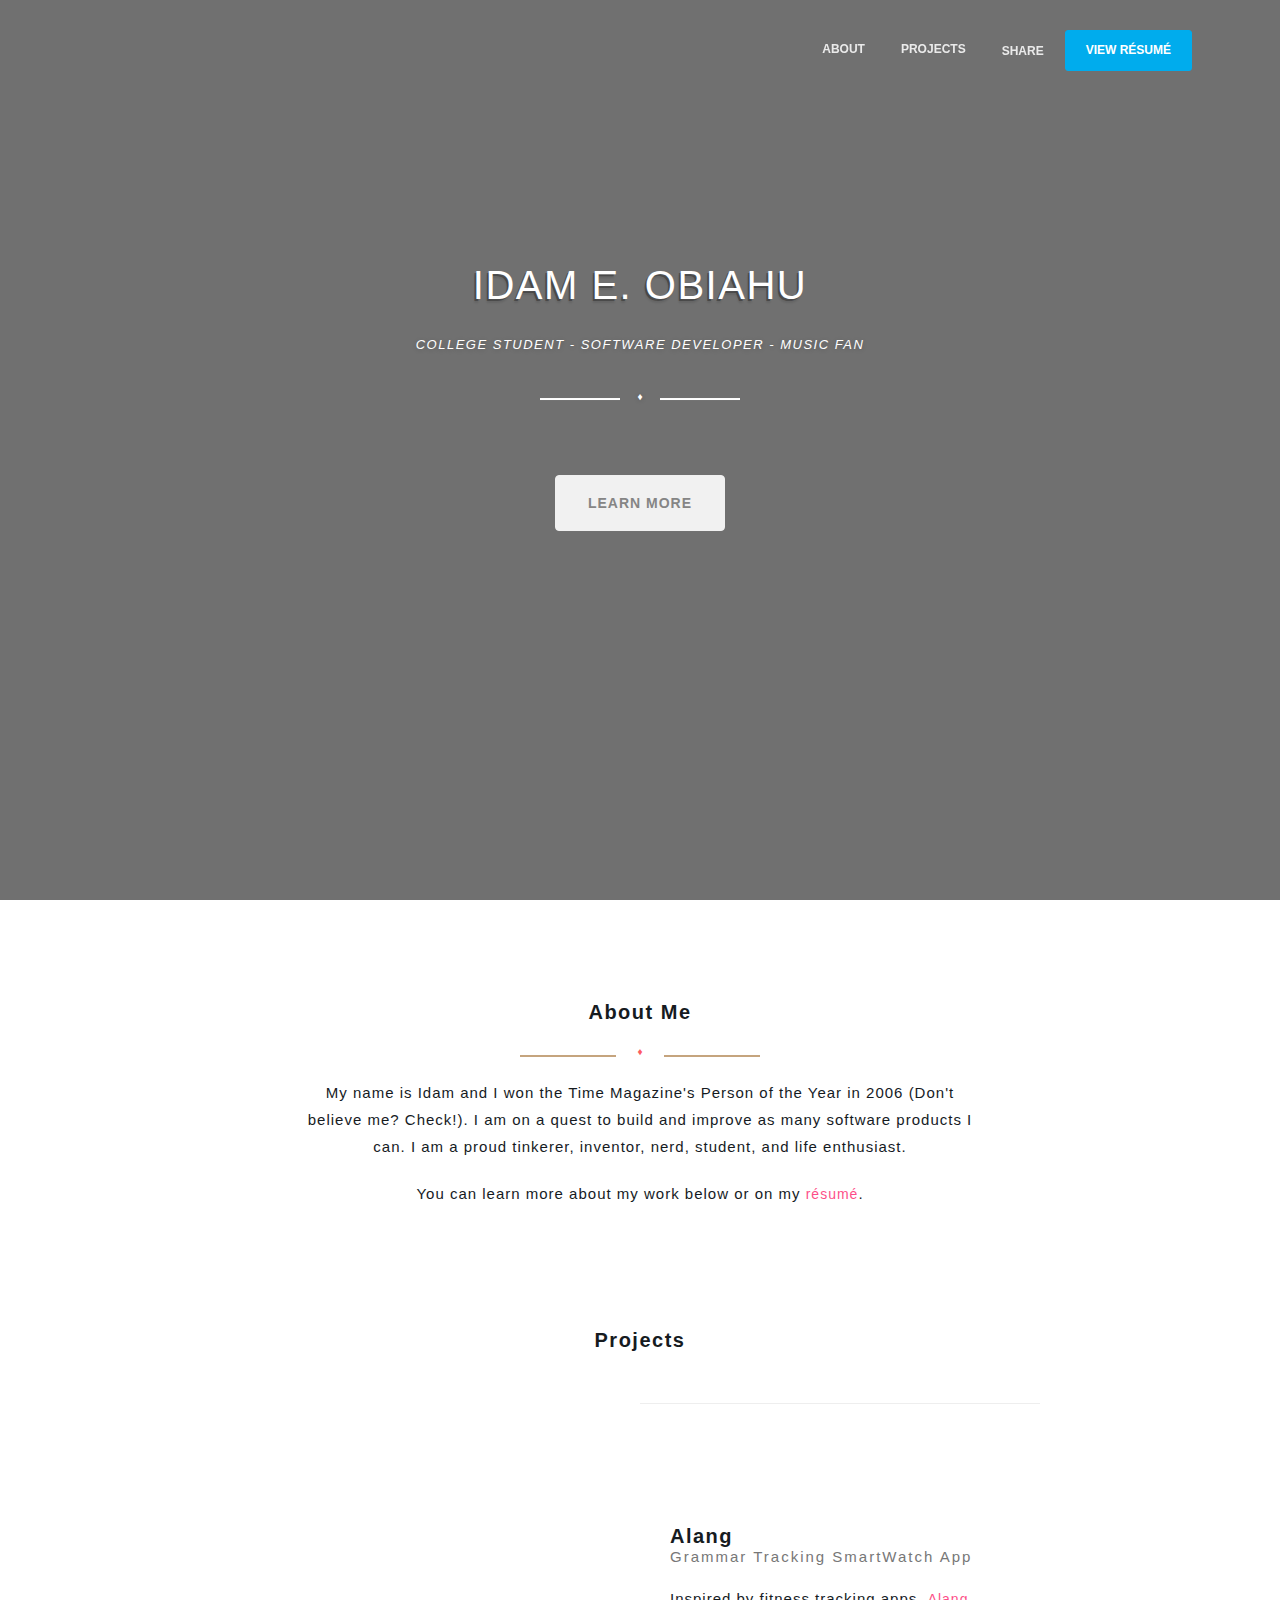
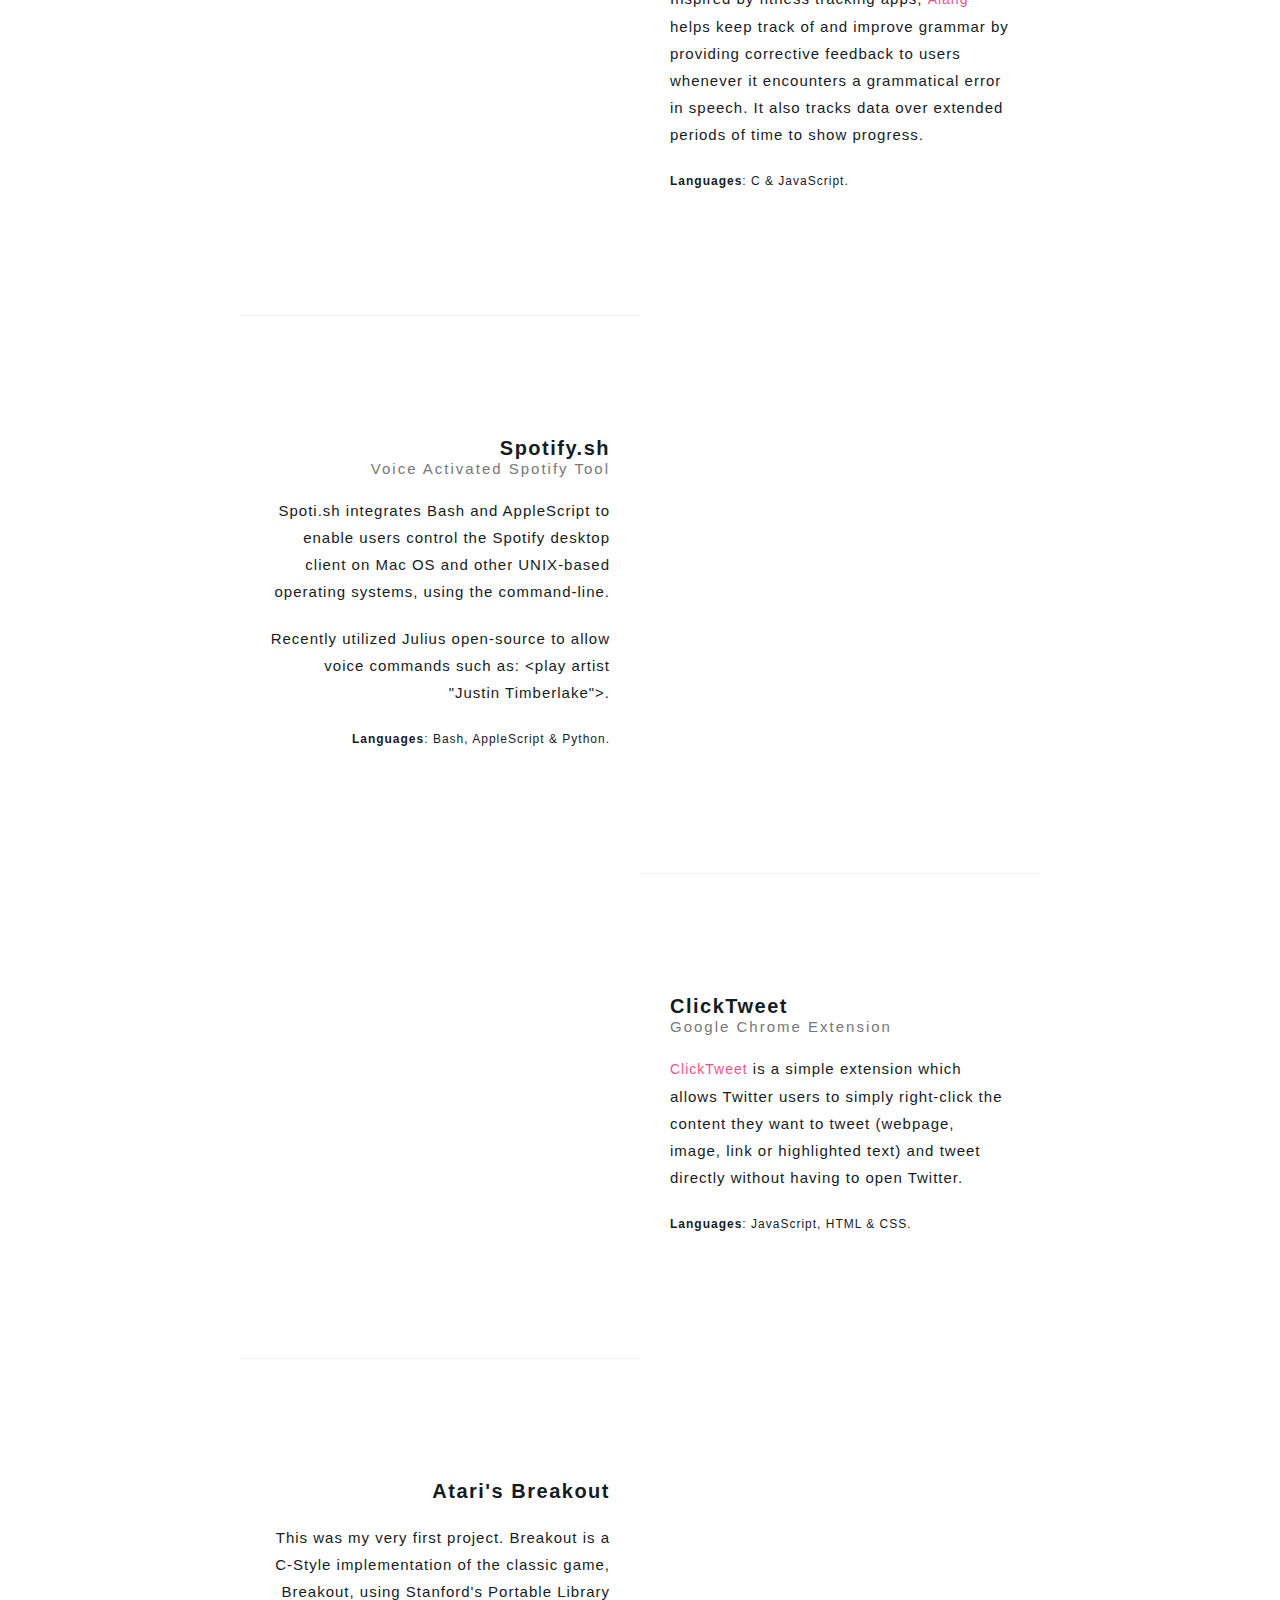
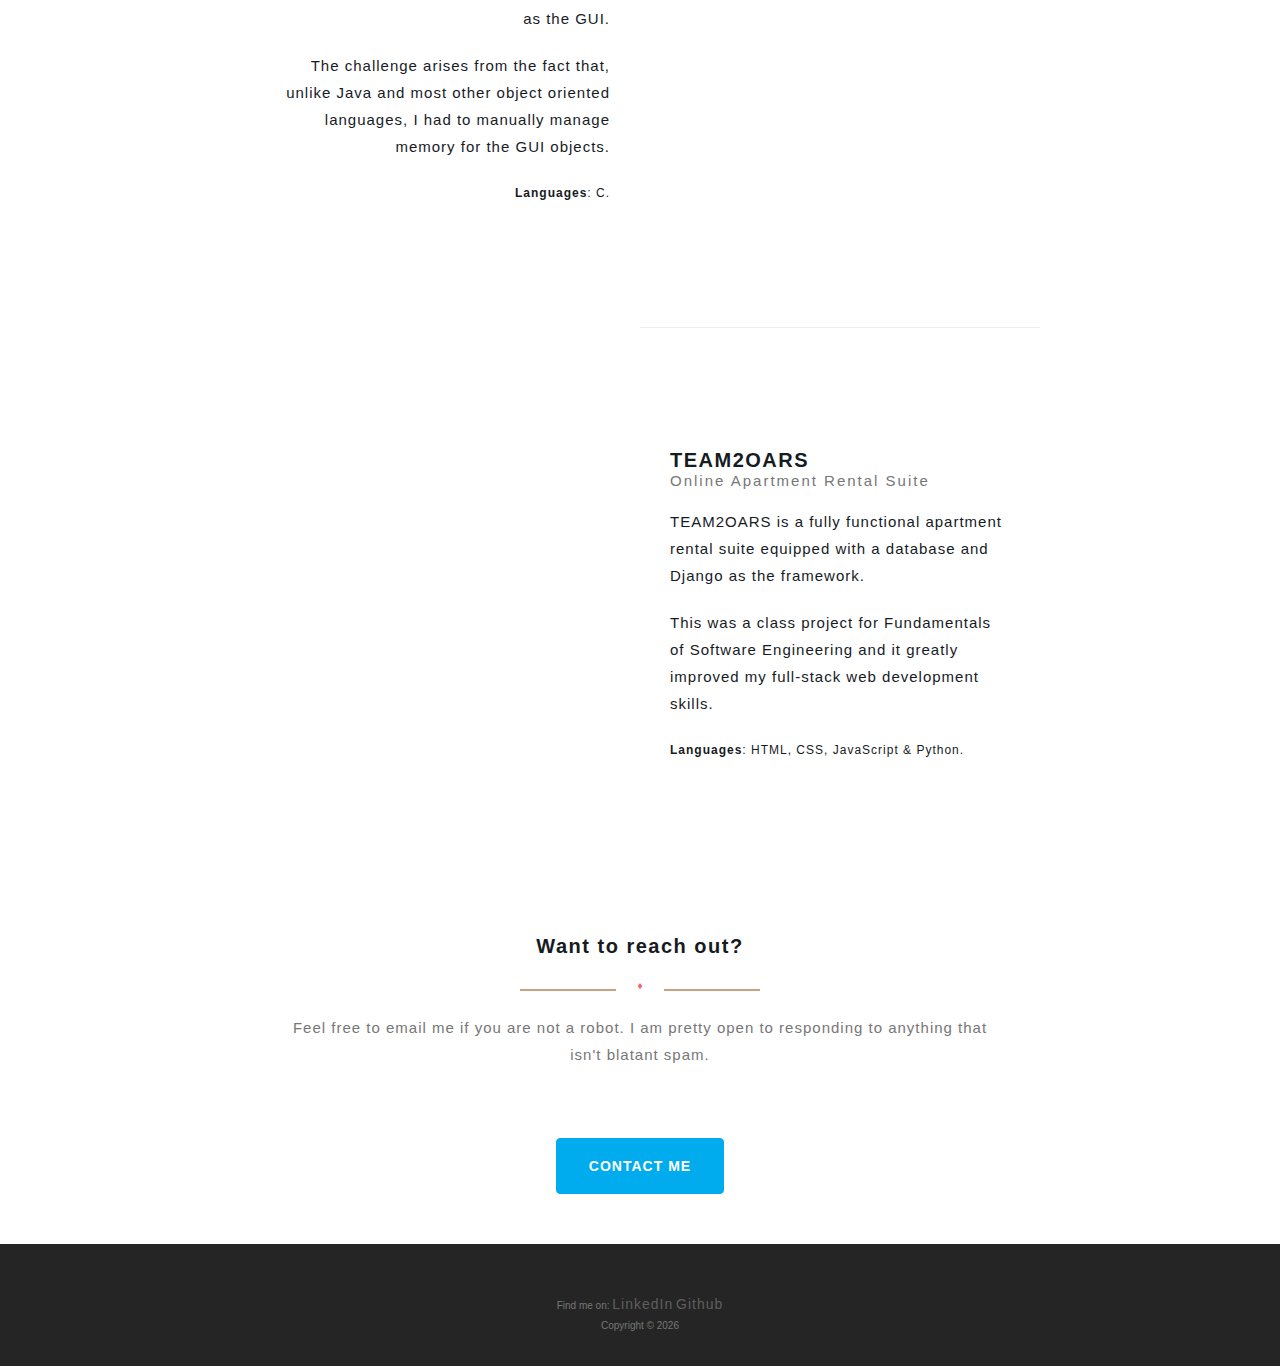
==== commit 68f4815b: "Preview for front page" ====
--- a/index.html
+++ b/index.html
@@ -8,7 +8,7 @@
       href="https://cloud.githubusercontent.com/assets/13319677/9093013/aabd59fe-3b77-11e5-808a-eef8253a0c21.png" />
 
     <meta http-equiv="X-UA-Compatible" content="IE=edge,chrome=1" />
-    <title>Idam E. Obiahu</title>
+    <title>Home | Idam E. Obiahu</title>
     <meta content='width=device-width, initial-scale=1.0, maximum-scale=1.0, user-scalable=0' name='viewport' />
     <link href="assets/css/bootstrap.css" rel="stylesheet" />
     <link href="assets/css/gaiaeon.css" rel="stylesheet"/>
@@ -24,7 +24,7 @@
 
 
 <meta name="google-site-verification" content="hd-M3UbMSe08mpKDDwlvxuakAIdjj2kj-zg3T9TjRpg" />
-<link rel="canonical" href="http://idamo.github.io/"/>
+<link rel="canonical" href="http://idamo.me/"/>
 <meta property="og:locale" content="en_US"/>
 <meta property="og:type" content="website"/>
 <meta property="og:title" content="Welcome to the Circus of My Mind"/>
@@ -43,7 +43,7 @@
 <meta name="twitter:card" content="summary_large_image"/>
 <meta name="twitter:description" content="Software development is my form of art. Curious? Step into the circus of my mind... "/>
 <meta name="twitter:title" content="Welcome to the Circus of My Mind"/>
-<meta name=”twitter:url” content=”http://idamo.github.io/” />
+<meta name=”twitter:url” content=”http://idamo.me/” />
 <meta name=”twitter:image” content=”https://cloud.githubusercontent.com/assets/13319677/9101774/ec1bd416-3bb8-11e5-8fd5-9aa87b4c9515.gif” />
 <meta name="twitter:site" content="@Github"/>
 <meta name="twitter:domain" content="Idam E. Obiahu"/>
@@ -109,7 +109,7 @@
     <div class="section section-header">
         <div class="parallax filter filter-color-black">
             <div class="image"
-                style="background-image: url('https://cloud.githubusercontent.com/assets/13319677/9422746/ea5e7780-4867-11e5-87c2-0040226acd3f.jpg')">
+                style="height: 100%;background-image: url('https://cloud.githubusercontent.com/assets/13319677/9422746/ea5e7780-4867-11e5-87c2-0040226acd3f.jpg')">
             </div>
             <div class="container">
                 <div class="content">
@@ -156,10 +156,10 @@
         <div class="card">
           <h2>Alang</h2>
           <h3>Grammar Tracking SmartWatch App</h3>
-          <p>Inspired by fitness tracking apps, <a href="https://github.com/IdamO/Alang" target="_blank">Alang</a> helps keep track of and improve grammar by providing corrective feedback to users whenever a 
-          grammatical error is uttered, and tracking progress made over extended periods of time.</p>
+          <p>Inspired by fitness tracking apps, <a href="https://github.com/IdamO/Alang" target="_blank">Alang</a> helps keep track of and improve grammar by providing corrective feedback to users whenever 
+          it encounters a grammatical error in speech. It also tracks data over extended periods of time to show progress.</p>
           <p style="font-size:12px;"><b>Languages</b>: C & JavaScript.</p>
-          <p><a href="#aboutModalscope" class="portfolio-link" data-toggle="modal">Read more &#10095;</a></p>
+         <!-- <p><a href="#aboutModalscope" class="portfolio-link" data-toggle="modal">Read more &#10095;</a></p>-->
         </div>
       </div>
     </div>
@@ -172,7 +172,7 @@
           <p>Spoti.sh integrates Bash and AppleScript to enable users control the Spotify desktop client on Mac OS and other UNIX-based operating systems, using the command-line.
           </p><p>Recently utilized Julius open-source to allow voice commands such as: &lt;play artist "Justin Timberlake"&gt;.</p>
           <p style="font-size:12px;"><b>Languages</b>: Bash, AppleScript & Python.</p>
-          <p><a href="#aboutModalscope" class="portfolio-link" data-toggle="modal">Read more &#10095;</a></p>
+          <!-- <p><a href="#aboutModalscope" class="portfolio-link" data-toggle="modal">Read more &#10095;</a></p>-->
         </div>
       </div>
       <div class="six pillars md bg-Spoti">
@@ -188,7 +188,7 @@
           <h3>Google Chrome Extension</h3>
           <p><a href="https://chrome.google.com/webstore/detail/clicktweet/iemenfddoiochmlhbdbggjamfpjcclpd?hl=en-US&gl=US&authuser=1" target="_blank">ClickTweet</a> is a simple extension which allows Twitter users to simply right-click the content they want to tweet (webpage, image, link or highlighted text) and tweet directly without having to open Twitter.</p>
           <p style="font-size:12px;"><b>Languages</b>: JavaScript, HTML & CSS.</p>
-          <p><a href="#aboutModalscope" class="portfolio-link" data-toggle="modal">Read more &#10095;</a></p>
+          <!-- <p><a href="#aboutModalscope" class="portfolio-link" data-toggle="modal">Read more &#10095;</a></p>-->
         </div>
       </div>
     </div>
@@ -201,7 +201,7 @@
           <p>This was my very first project. Breakout is a C-Style implementation of the classic game, Breakout, using Stanford's Portable Library as the GUI.</p>
           <p>The challenge arises from the fact that, unlike Java and most other object oriented languages, I had to manually manage memory for the GUI objects.</p>
           <p style="font-size:12px;"><b>Languages</b>: C.</p>
-          <p><a href="#aboutModalscope" class="portfolio-link" data-toggle="modal">Read more &#10095;</a></p>
+          <!-- <p><a href="#aboutModalscope" class="portfolio-link" data-toggle="modal">Read more &#10095;</a></p>-->
         </div>
       </div>
       <div class="six pillars md bg-moonbeam">
@@ -218,7 +218,7 @@
           <p>TEAM2OARS is a fully functional apartment rental suite equipped with a database and Django as the framework.</p>
           <p>This was a class project for Fundamentals of Software Engineering and it greatly improved my full-stack web development skills.</p>
           <p style="font-size:12px;"><b>Languages</b>: HTML, CSS, JavaScript & Python.</p>
-          <p><a href="#aboutModalscope" class="portfolio-link" data-toggle="modal">Read more &#10095;</a></p>
+          <!-- <p><a href="#aboutModalscope" class="portfolio-link" data-toggle="modal">Read more &#10095;</a></p>-->
         </div>
       </div>
     </div>
--- a/assets/css/gaiaeon.css
+++ b/assets/css/gaiaeon.css
@@ -1857,7 +1857,7 @@
   z-index: 3;
   position: absolute;
   width: 100%;
-  height: 100%;
+  height: 100vh;
   display: block;
   top: 0;
 }
@@ -2635,7 +2635,7 @@
     padding: 0 !important;
   }
   .section-header .parallax, .section-header .static-image {
-    height: 80vh;
+    height: 100vh;
   }
   .section-header .parallax:after, .section-header .static-image:after {
     height: 80vh;
@@ -4089,13 +4089,14 @@
 }
 /* small - tablets */
 @media (max-width: 768px) {
-	.container { max-width: 100%; }
+	.container { max-width: 100%;}
 	div[class~="sm"] {
 		width: 100% !important;
 	}
 	.sm-add { display: inline; }
 	.sm-remove { display: none; }
-
+  
+  
 	#header h1 {
 		font-size: 3rem;
 	}
@@ -4192,3 +4193,222 @@
     to   { opacity: 1; }
 }
 
+.portfolio-item .portfolio-link {
+    display: block;
+    position: relative;
+    margin: 0 auto;
+    max-width: 400px;
+}
+
+.portfolio-item .portfolio-link .portfolio-hover {
+    position: absolute;
+    width: 100%;
+    height: 100%;
+    opacity: 0;
+    background: rgba(254,209,54,.9);
+    -webkit-transition: all ease .5s;
+    -moz-transition: all ease .5s;
+    transition: all ease .5s;
+}
+
+.portfolio-item .portfolio-link .portfolio-hover:hover {
+    opacity: 1;
+}
+
+.portfolio-item .portfolio-link .portfolio-hover .portfolio-hover-content {
+    position: absolute;
+    top: 50%;
+    width: 100%;
+    height: 20px;
+    margin-top: -12px;
+    text-align: center;
+    font-size: 20px;
+    color: #fff;
+}
+
+.portfolio-item .portfolio-link .portfolio-hover .portfolio-hover-content i {
+    margin-top: -12px;
+}
+
+.portfolio-item .portfolio-link .portfolio-hover .portfolio-hover-content h3,
+.portfolio-item .portfolio-link .portfolio-hover .portfolio-hover-content h4 {
+    margin: 0;
+}
+
+.portfolio-item .portfolio-caption {
+    margin: 0 auto;
+    padding: 25px;
+    max-width: 400px;
+    text-align: center;
+    background-color: #fff;
+}
+
+.portfolio-item .portfolio-caption h4 {
+    margin: 0;
+    text-transform: none;
+}
+
+.portfolio-item .portfolio-caption p {
+    margin: 0;
+    font-family: "Droid Serif","Helvetica Neue",Helvetica,Arial,sans-serif;
+    font-size: 16px;
+    font-style: italic;
+}
+.portfolio-modal .modal-content {
+    padding: 100px 0;
+    min-height: 100%;
+    border: 0;
+    border-radius: 0;
+    text-align: center;
+    background-clip: border-box;
+    -webkit-box-shadow: none;
+    box-shadow: none;
+}
+
+.portfolio-modal .modal-content h2 {
+    margin-bottom: 15px;
+    font-size: 3em;
+}
+
+.portfolio-modal .modal-content p {
+    margin-bottom: 30px;
+}
+
+.portfolio-modal .modal-content p.item-intro {
+    margin: 20px 0 30px;
+    font-family: "Droid Serif","Helvetica Neue",Helvetica,Arial,sans-serif;
+    font-size: 16px;
+    font-style: italic;
+}
+
+.portfolio-modal .modal-content ul.list-inline {
+    margin-top: 0;
+    margin-bottom: 30px;
+}
+
+.portfolio-modal .modal-content img {
+    margin-bottom: 30px;
+}
+
+.portfolio-modal .close-modal {
+    position: absolute;
+    top: 25px;
+    right: 25px;
+    width: 75px;
+    height: 75px;
+    background-color: transparent;
+    cursor: pointer;
+}
+
+.portfolio-modal .close-modal:hover {
+    opacity: .3;
+}
+
+.portfolio-modal .close-modal .lr {
+    z-index: 1051;
+    width: 1px;
+    height: 75px;
+    margin-left: 35px;
+    background-color: #222;
+    -webkit-transform: rotate(45deg);
+    -ms-transform: rotate(45deg);
+    transform: rotate(45deg);
+}
+
+.portfolio-modal .close-modal .lr .rl {
+    z-index: 1052;
+    width: 1px;
+    height: 75px;
+    background-color: #222;
+    -webkit-transform: rotate(90deg);
+    -ms-transform: rotate(90deg);
+    transform: rotate(90deg);
+}
+
+.portfolio-modal .modal-backdrop {
+    display: none;
+    opacity: 0;
+}
+.portfolio-modal .modal-content {
+    padding: 100px 0;
+    min-height: 100%;
+    border: 0;
+    border-radius: 0;
+    text-align: center;
+    background-clip: border-box;
+    -webkit-box-shadow: none;
+    box-shadow: none;
+}
+
+.portfolio-modal .modal-content h2 {
+    margin-bottom: 15px;
+    font-size: 3em;
+}
+
+.portfolio-modal .modal-content p {
+    margin-bottom: 30px;
+}
+
+.portfolio-modal .modal-content p.item-intro {
+    margin: 20px 0 30px;
+    font-family: "Droid Serif","Helvetica Neue",Helvetica,Arial,sans-serif;
+    font-size: 16px;
+    font-style: italic;
+}
+
+.portfolio-modal .modal-content ul.list-inline {
+    margin-top: 0;
+    margin-bottom: 30px;
+}
+
+.portfolio-modal .modal-content img {
+    margin-bottom: 30px;
+}
+
+.portfolio-modal .close-modal {
+    position: absolute;
+    top: 25px;
+    right: 25px;
+    width: 75px;
+    height: 75px;
+    background-color: transparent;
+    cursor: pointer;
+}
+
+.portfolio-modal .close-modal:hover {
+    opacity: .3;
+}
+
+.portfolio-modal .close-modal .lr {
+    z-index: 1051;
+    width: 1px;
+    height: 75px;
+    margin-left: 35px;
+    background-color: #222;
+    -webkit-transform: rotate(45deg);
+    -ms-transform: rotate(45deg);
+    transform: rotate(45deg);
+}
+
+.portfolio-modal .close-modal .lr .rl {
+    z-index: 1052;
+    width: 1px;
+    height: 75px;
+    background-color: #222;
+    -webkit-transform: rotate(90deg);
+    -ms-transform: rotate(90deg);
+    transform: rotate(90deg);
+}
+
+.portfolio-modal .modal-backdrop {
+    display: none;
+    opacity: 0;
+}
+.etslayer {
+    background-color: rgba(248, 247, 216, 0.7);
+    position: absolute;
+    top: 0;
+    left: 0;
+    width: 100%;
+    height: 100%;
+}
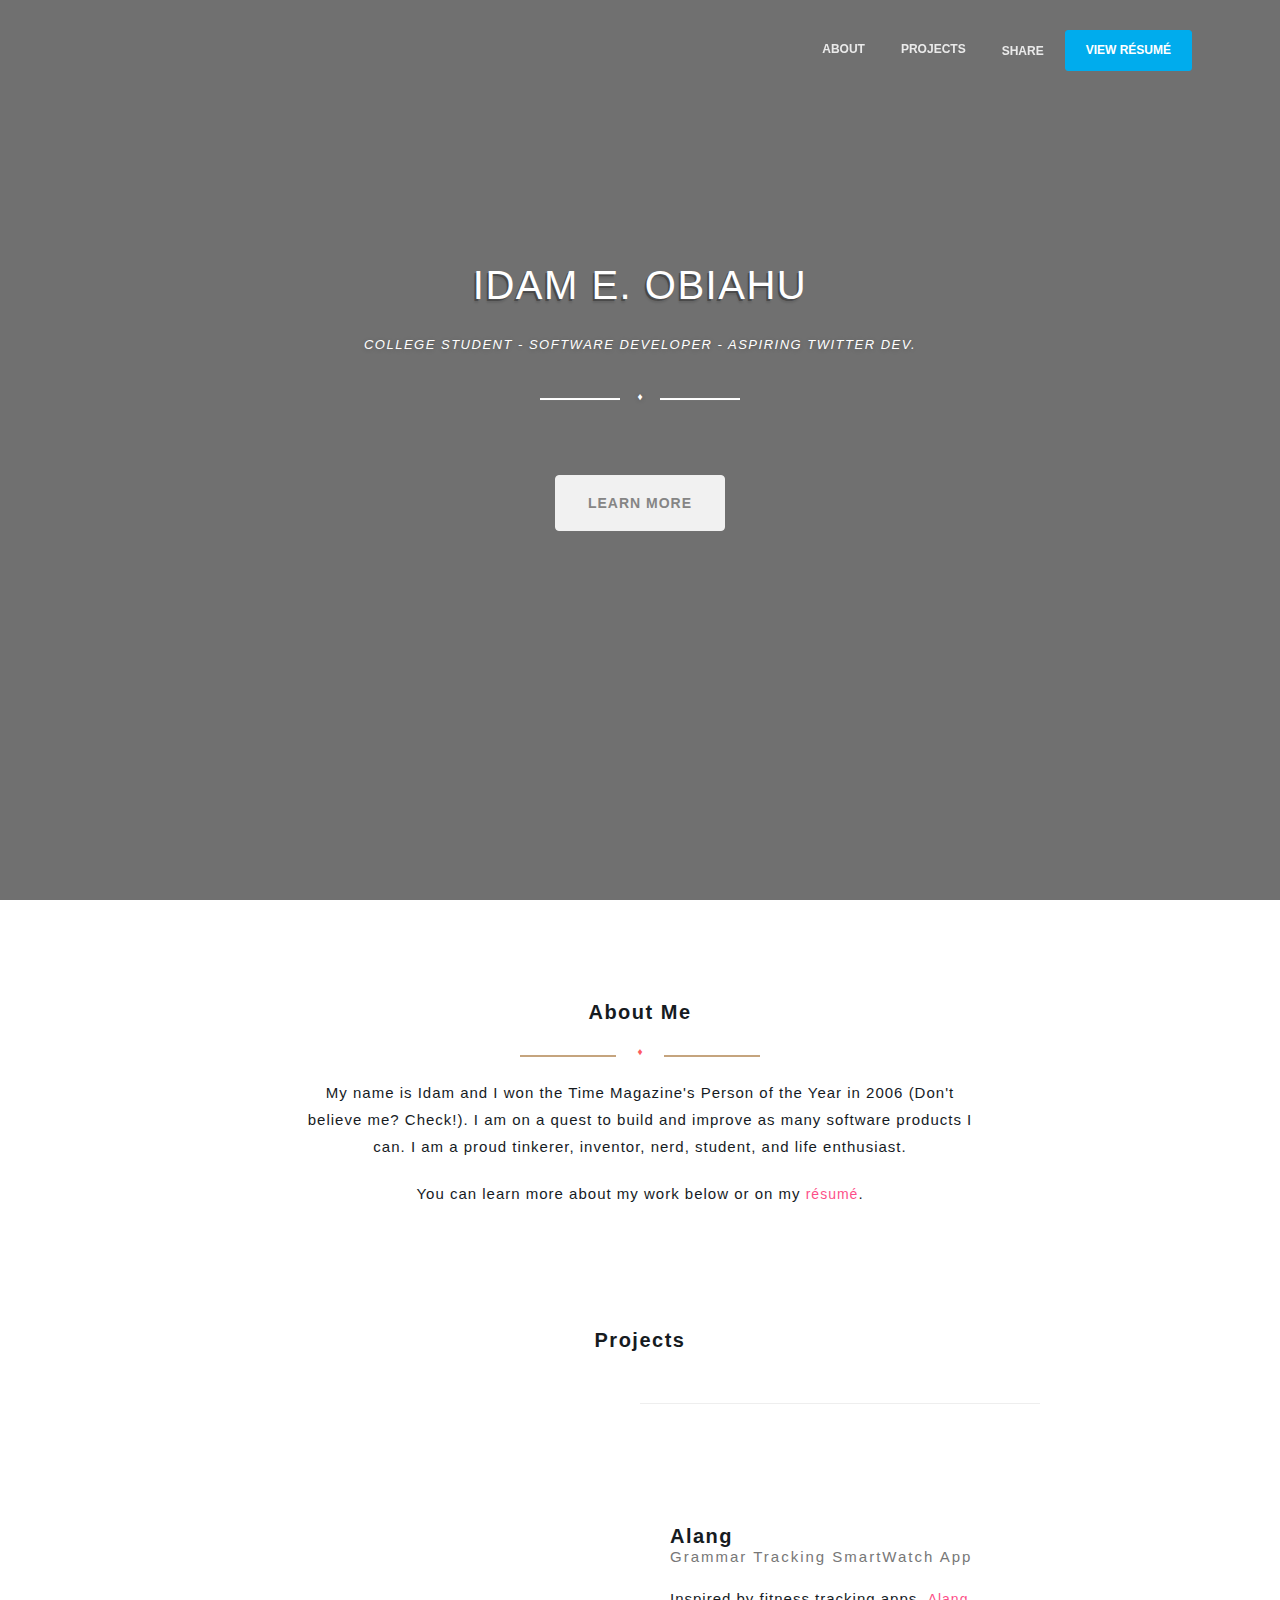
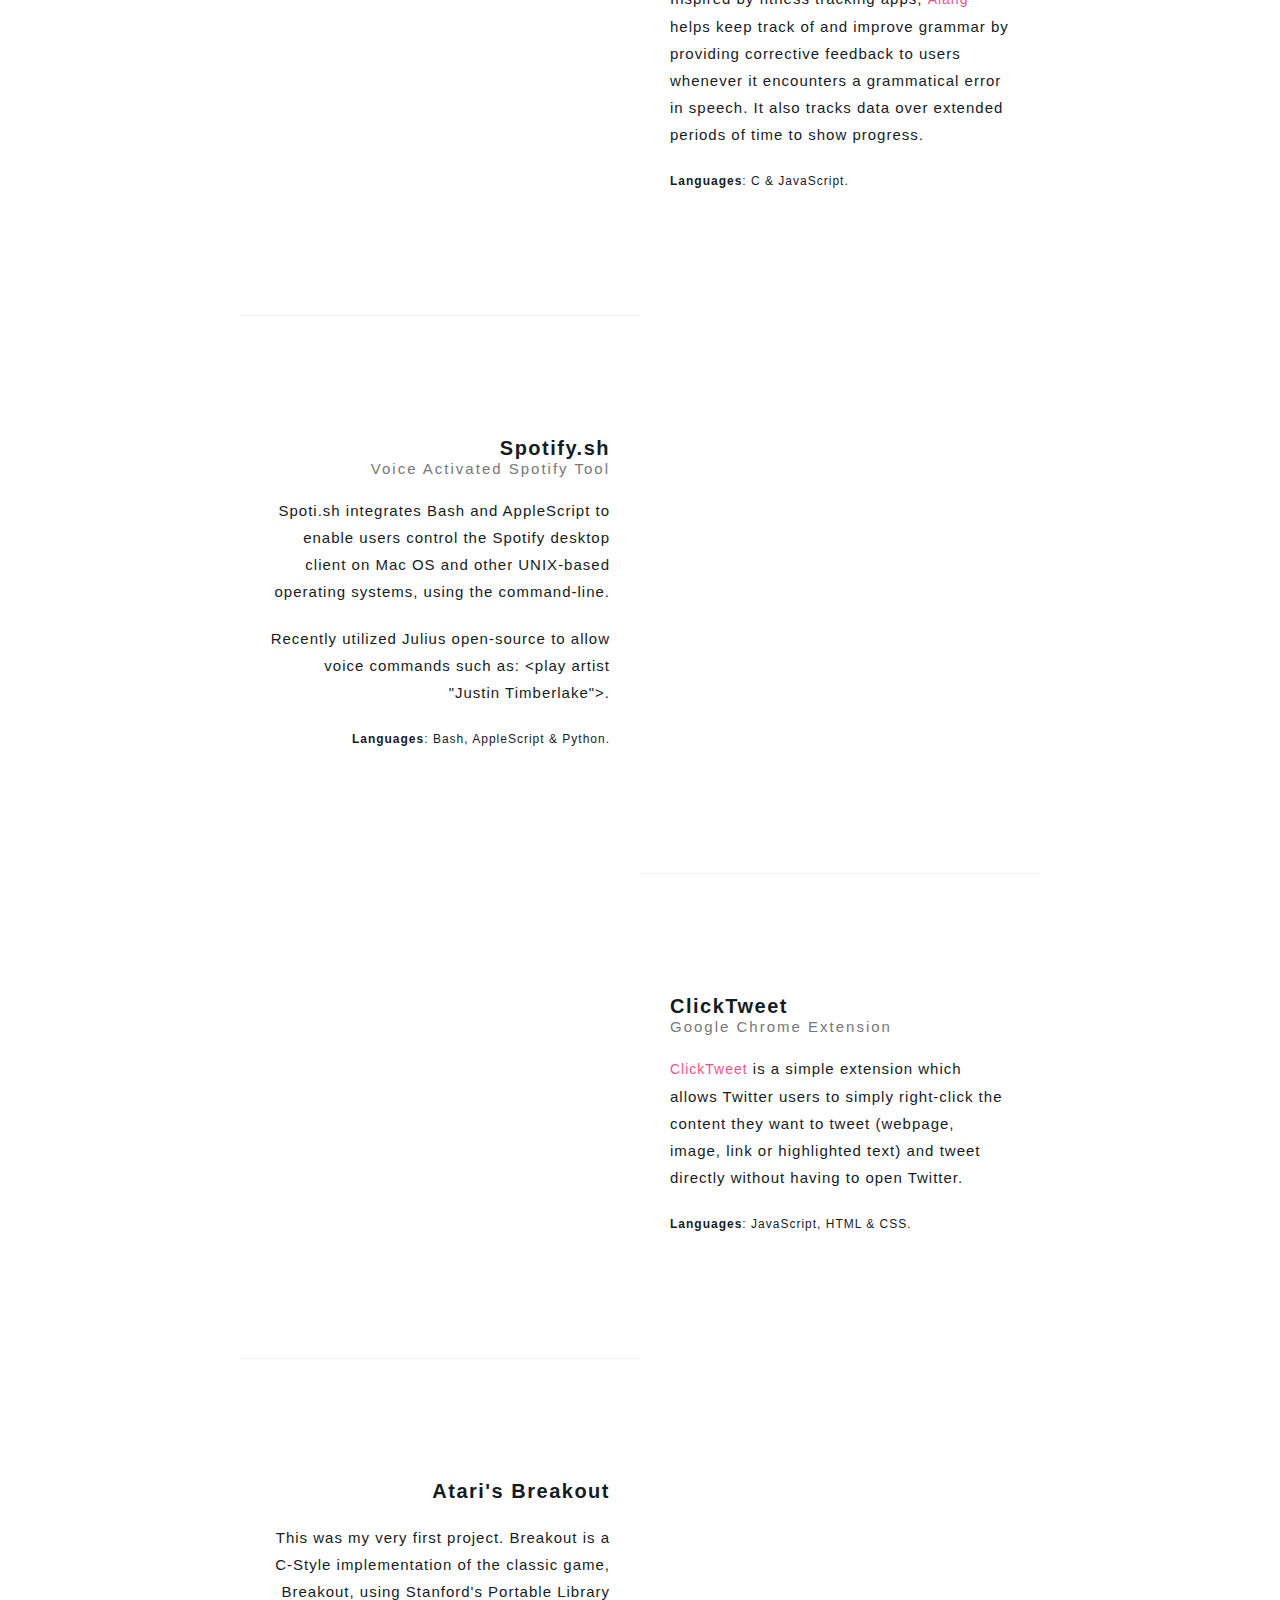
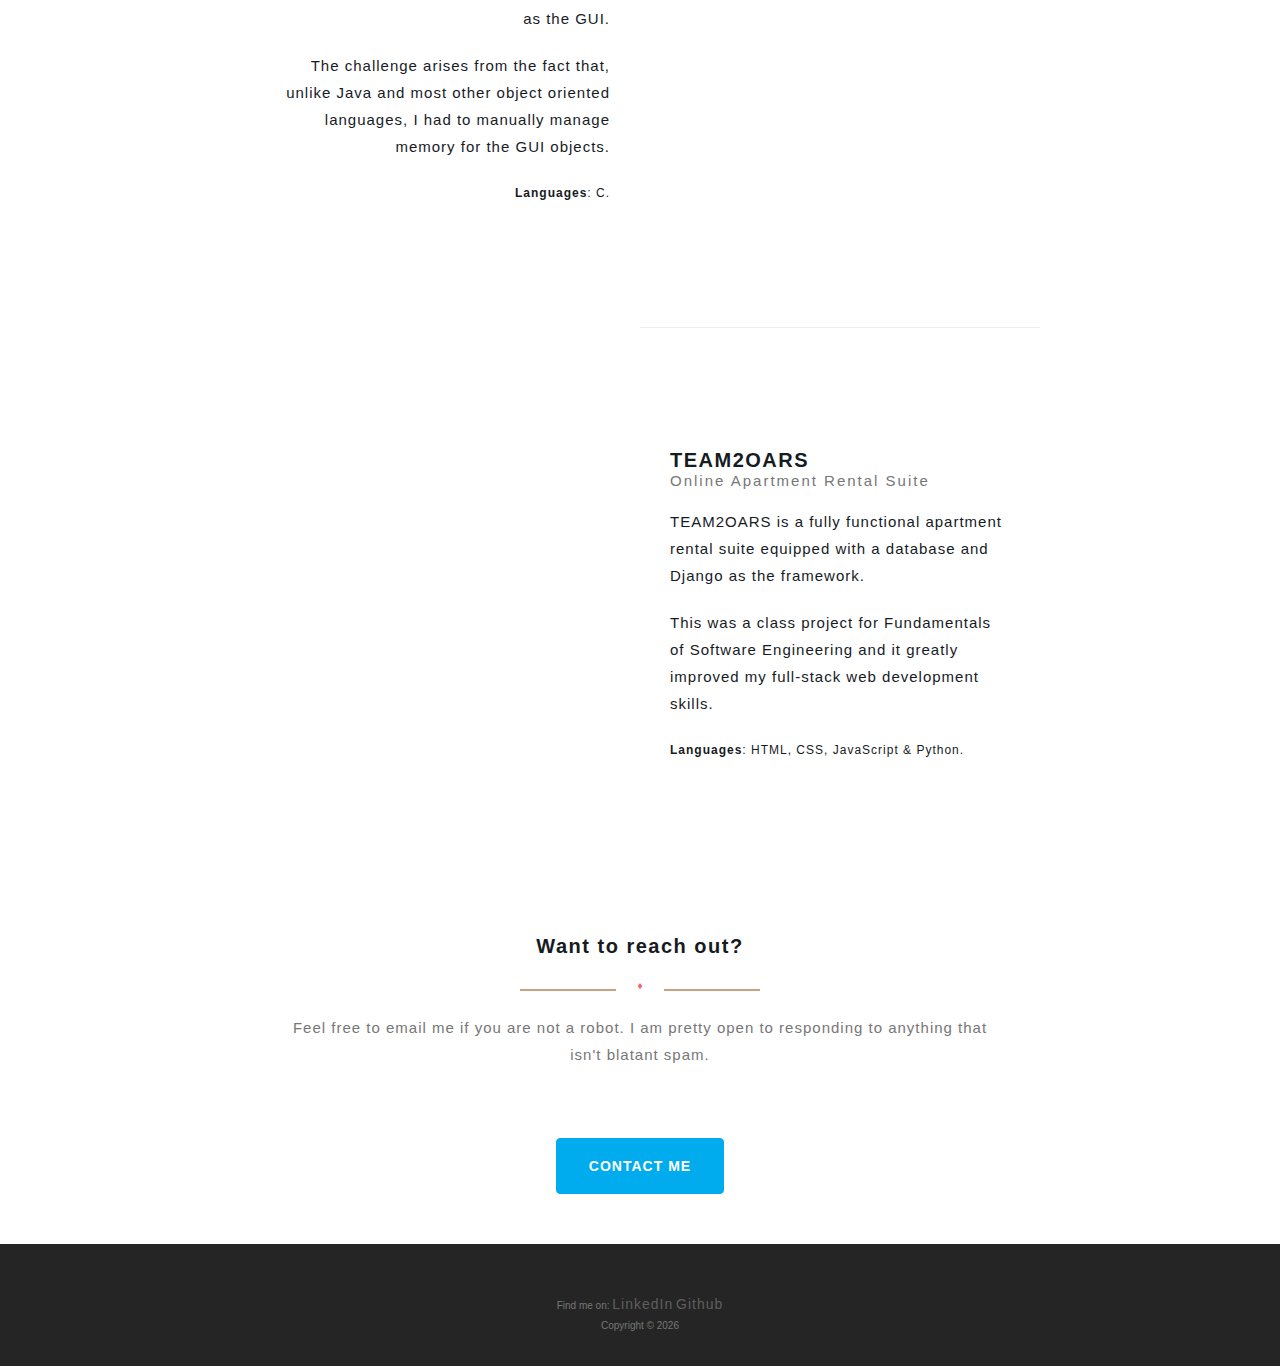
==== commit 22b37799: "Preview" ====
--- a/index.html
+++ b/index.html
@@ -115,7 +115,7 @@
                 <div class="content">
                     <div class="title-area">
                         <h1 class="title-modern" style="font-size:40px;">IDAM E. OBIAHU</h1>
-                        <p><em style="font-size:13px;">College Student - Software Developer - Music Fan</em></p>
+                        <p><em style="font-size:13px;">College Student - Software Developer - Aspiring Twitter Dev.</em></p>
                         <div class="separator line-separator">♦</div>
                     </div>
 
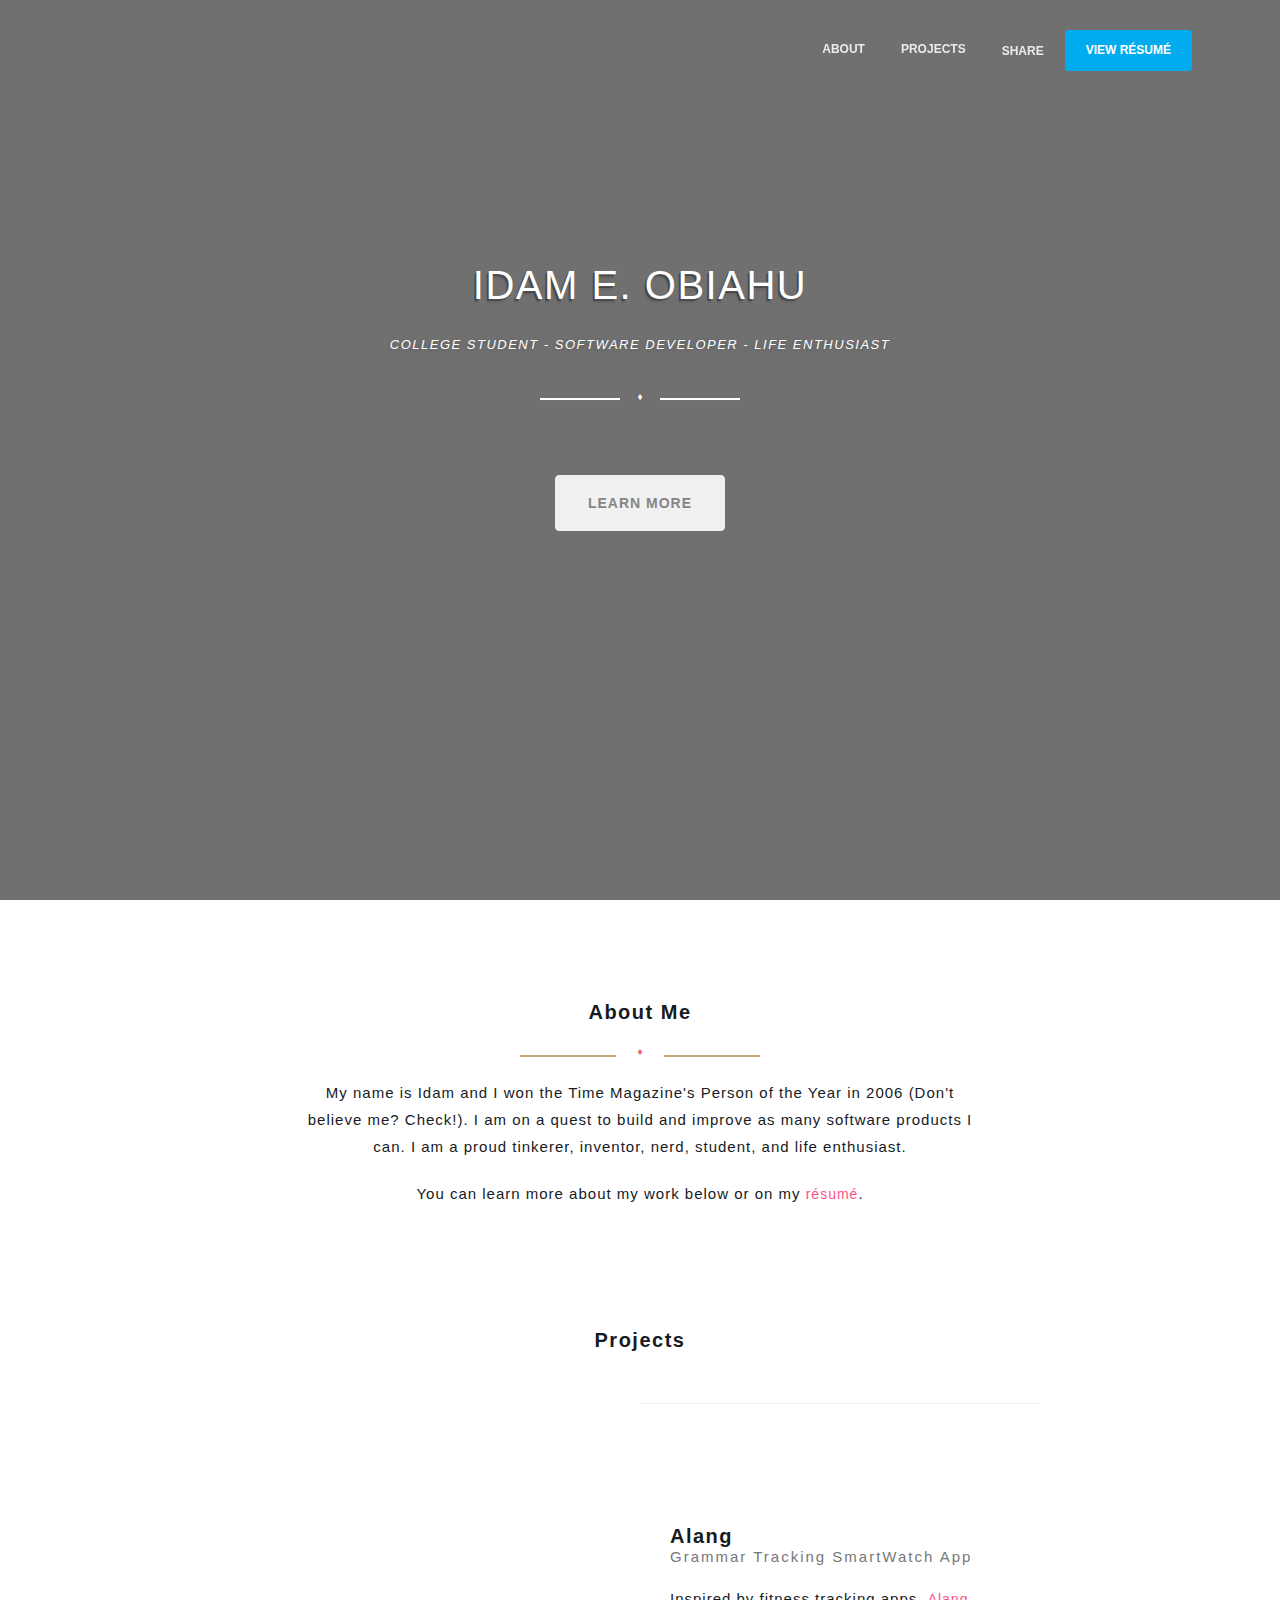
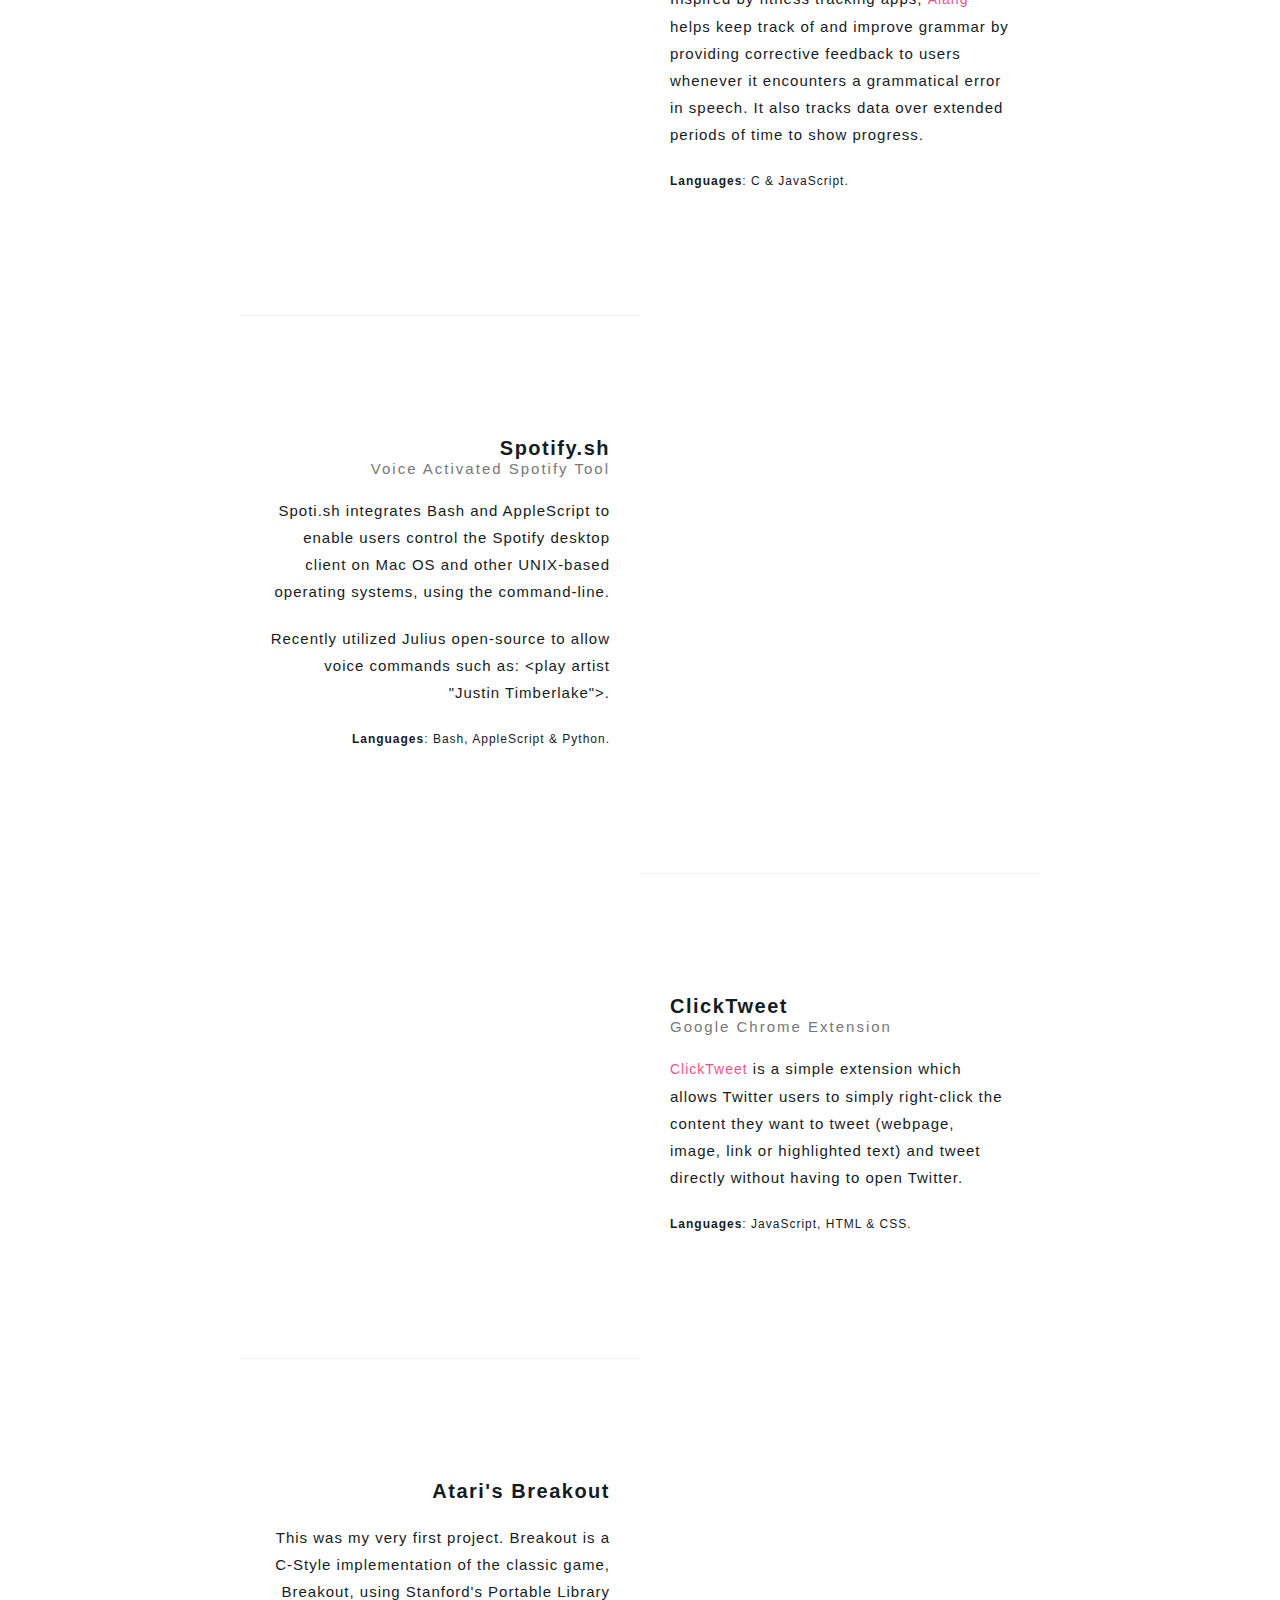
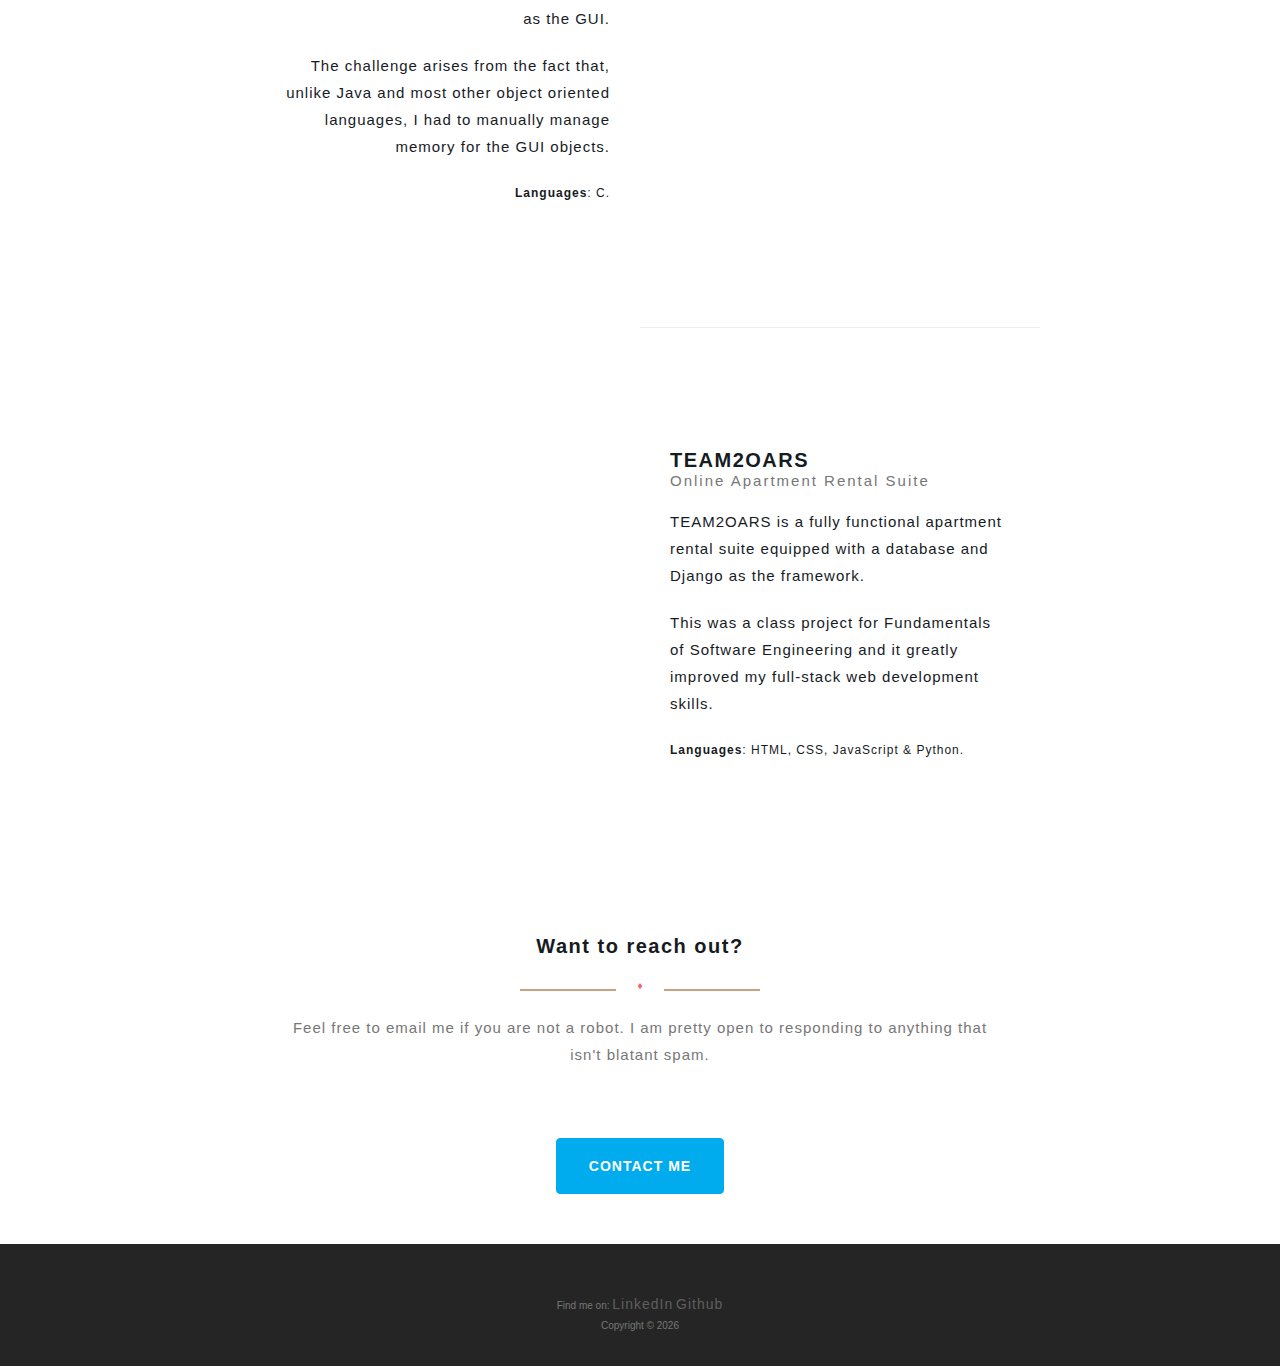
==== commit 64b4e857: "preview" ====
--- a/index.html
+++ b/index.html
@@ -115,7 +115,7 @@
                 <div class="content">
                     <div class="title-area">
                         <h1 class="title-modern" style="font-size:40px;">IDAM E. OBIAHU</h1>
-                        <p><em style="font-size:13px;">College Student - Software Developer - Aspiring Twitter Dev.</em></p>
+                        <p><em style="font-size:13px;">College Student - Software Developer - Life Enthusiast</em></p>
                         <div class="separator line-separator">♦</div>
                     </div>
 
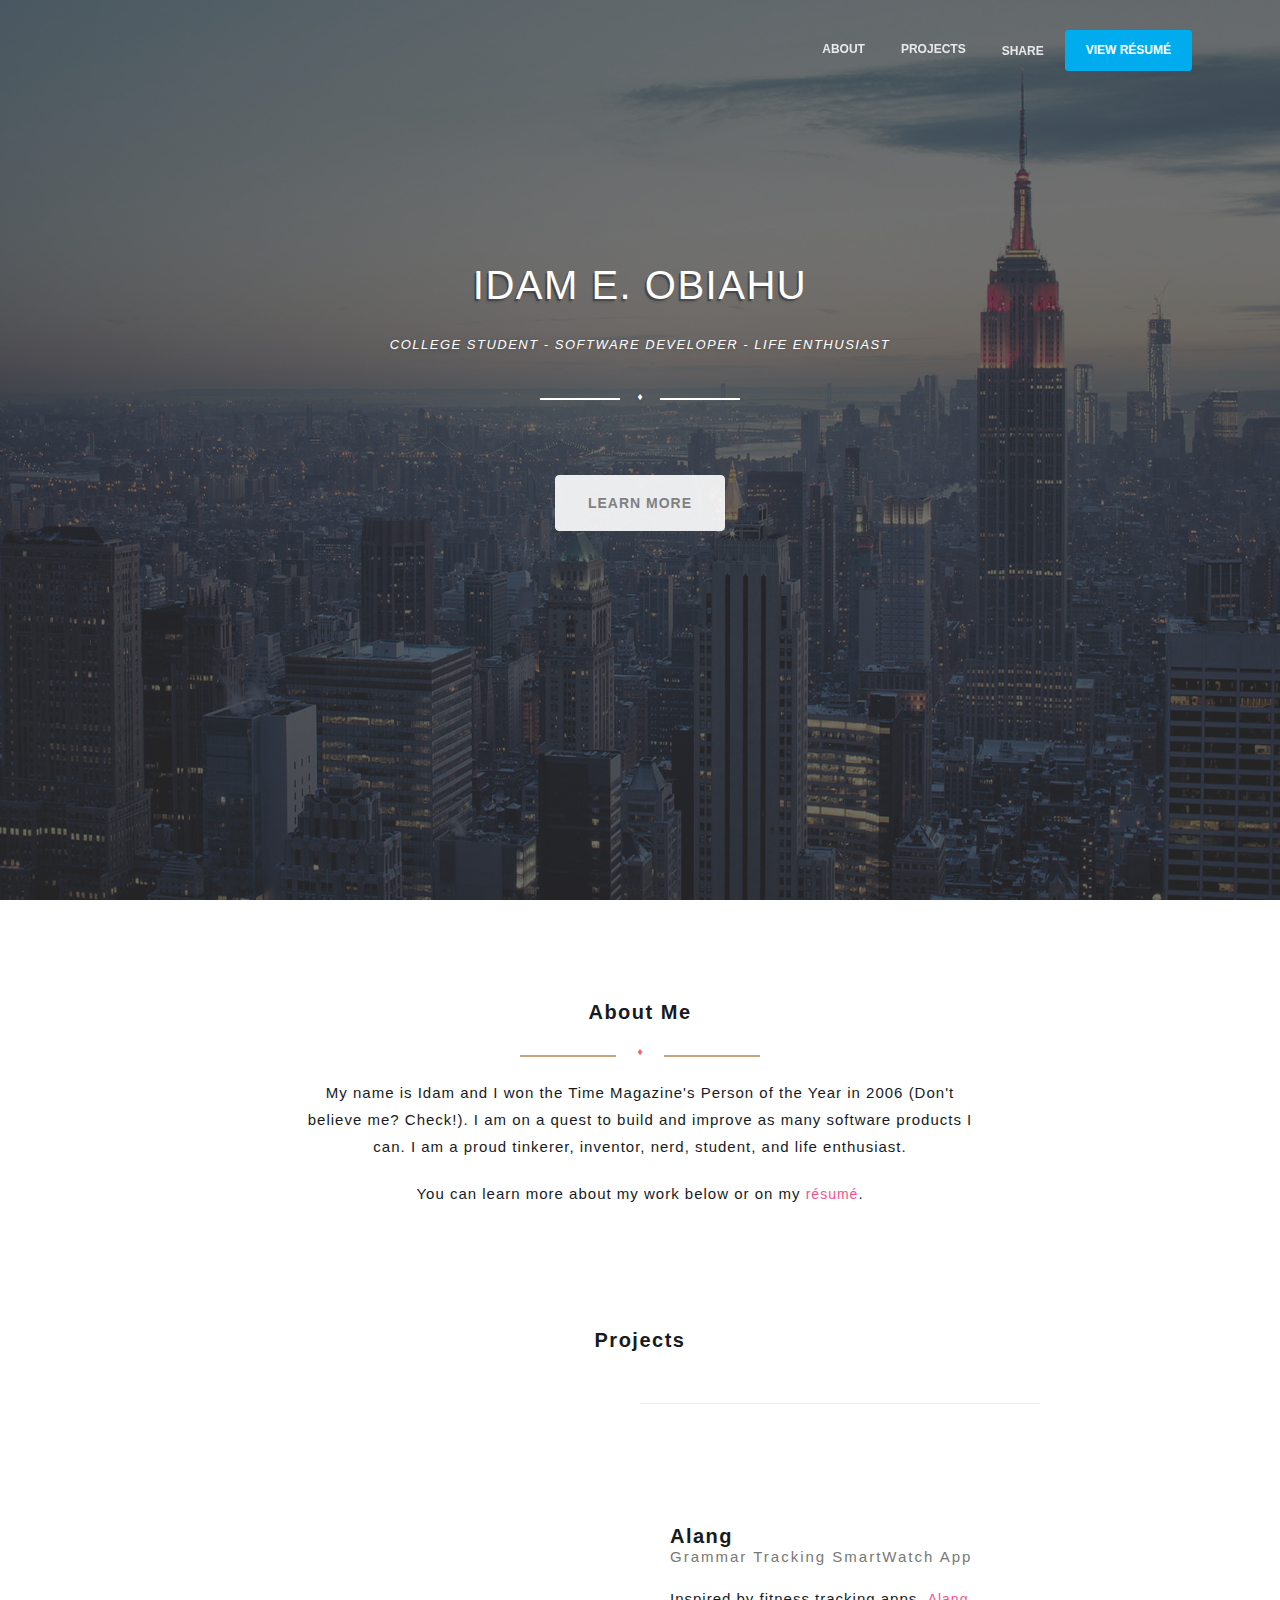
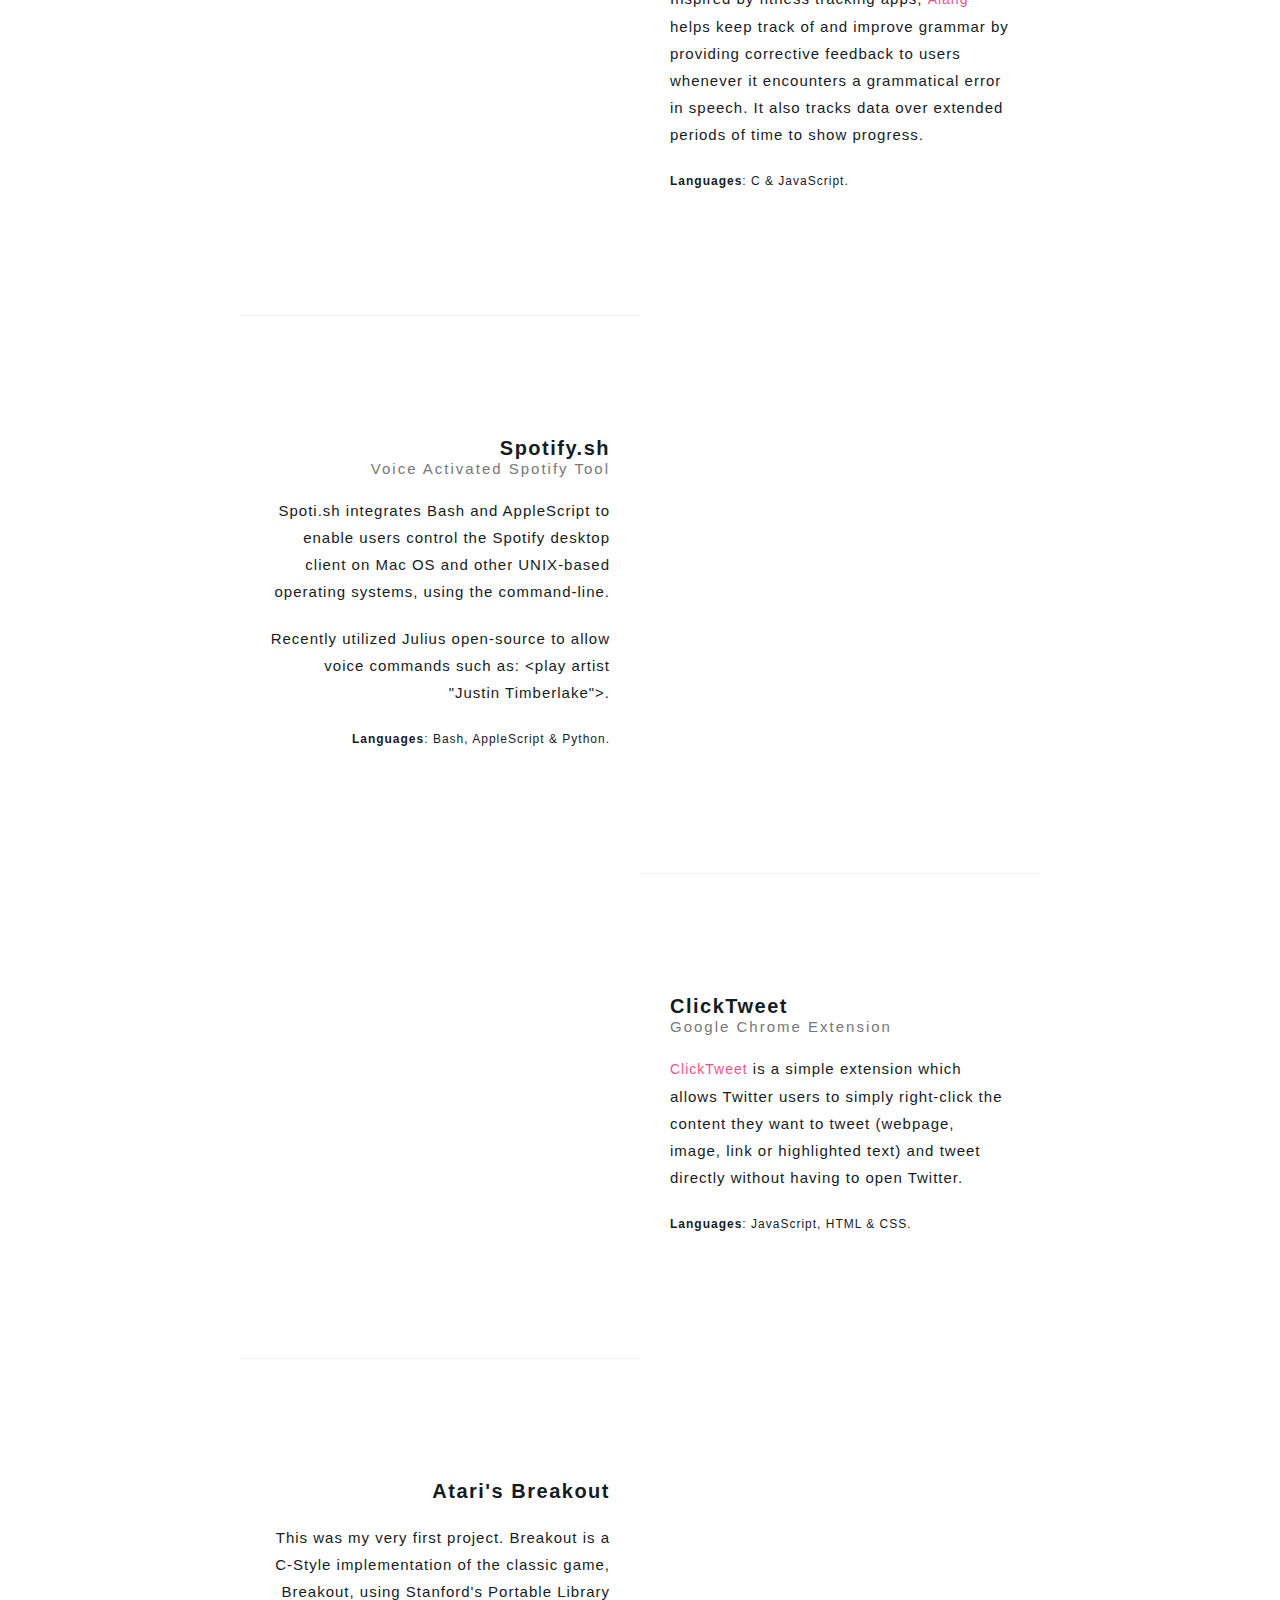
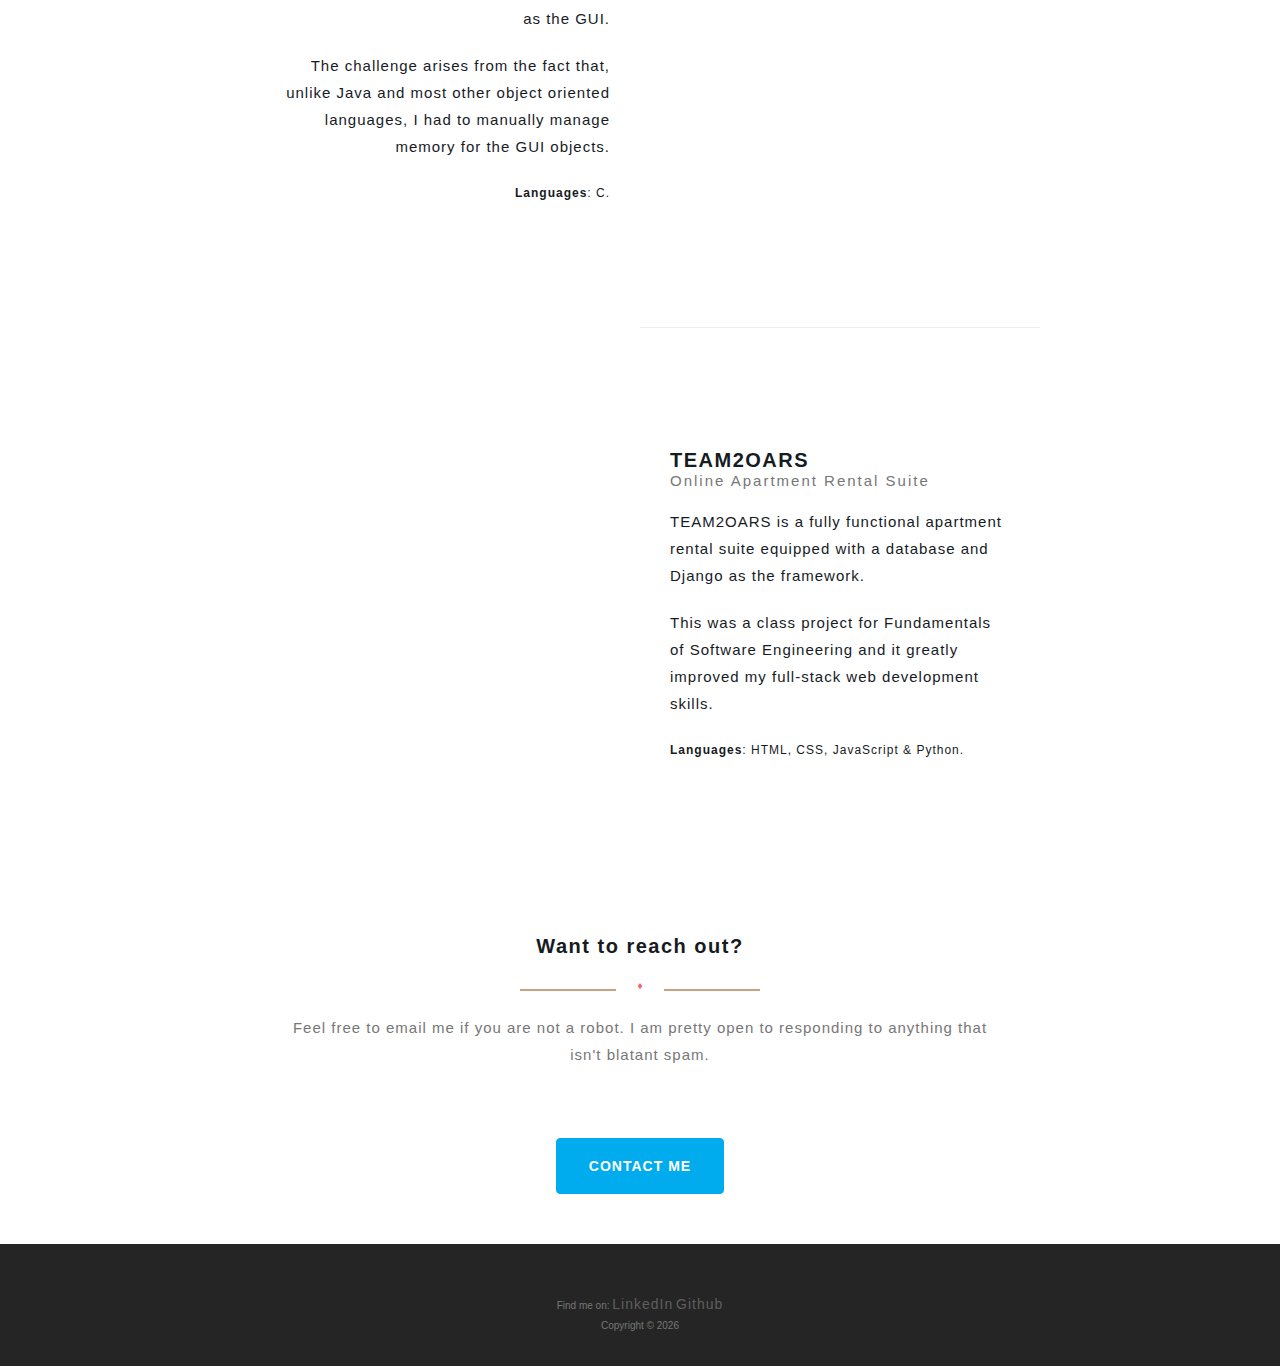
==== commit e027c328: "para que para que para que" ====
--- a/index.html
+++ b/index.html
@@ -109,7 +109,7 @@
     <div class="section section-header">
         <div class="parallax filter filter-color-black">
             <div class="image"
-                style="height: 100%;background-image: url('https://cloud.githubusercontent.com/assets/13319677/9422746/ea5e7780-4867-11e5-87c2-0040226acd3f.jpg')">
+                style="height: 100%;background-image: url('./images/nyc.jpg')">
             </div>
             <div class="container">
                 <div class="content">
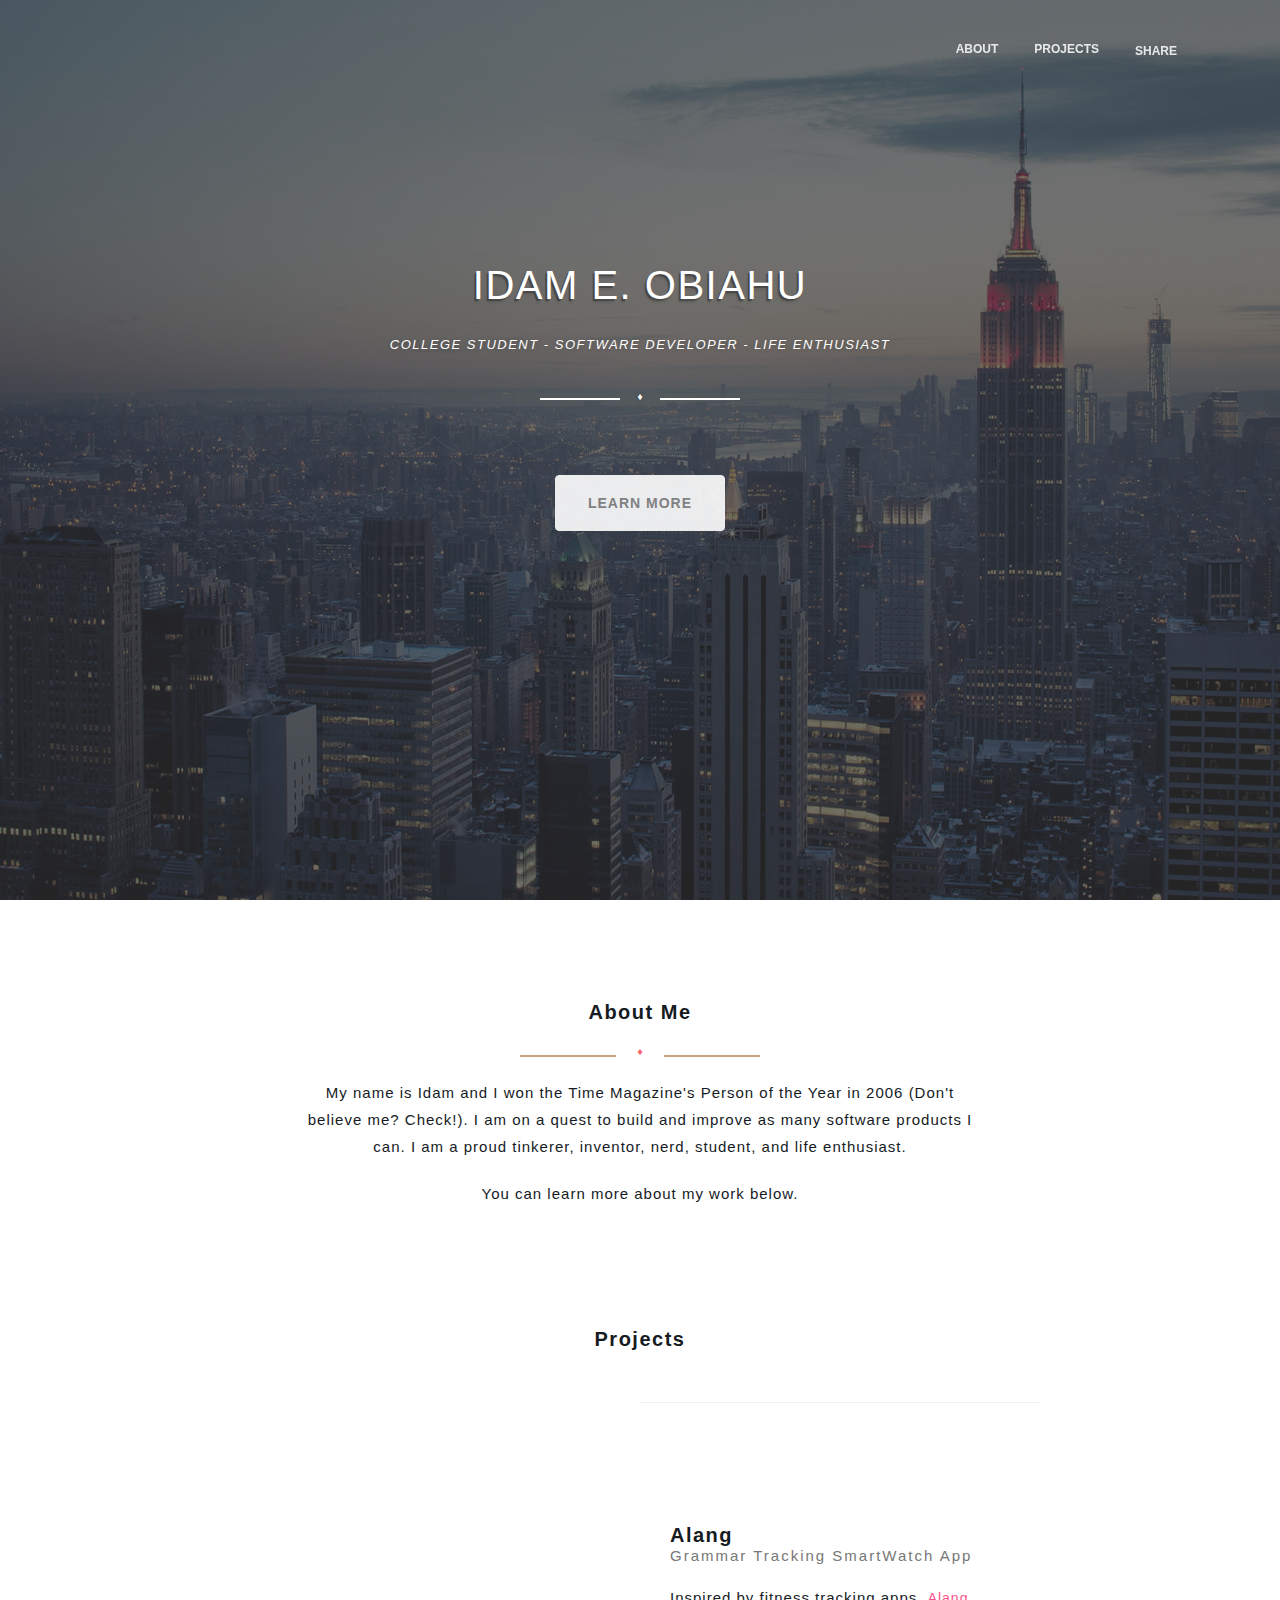
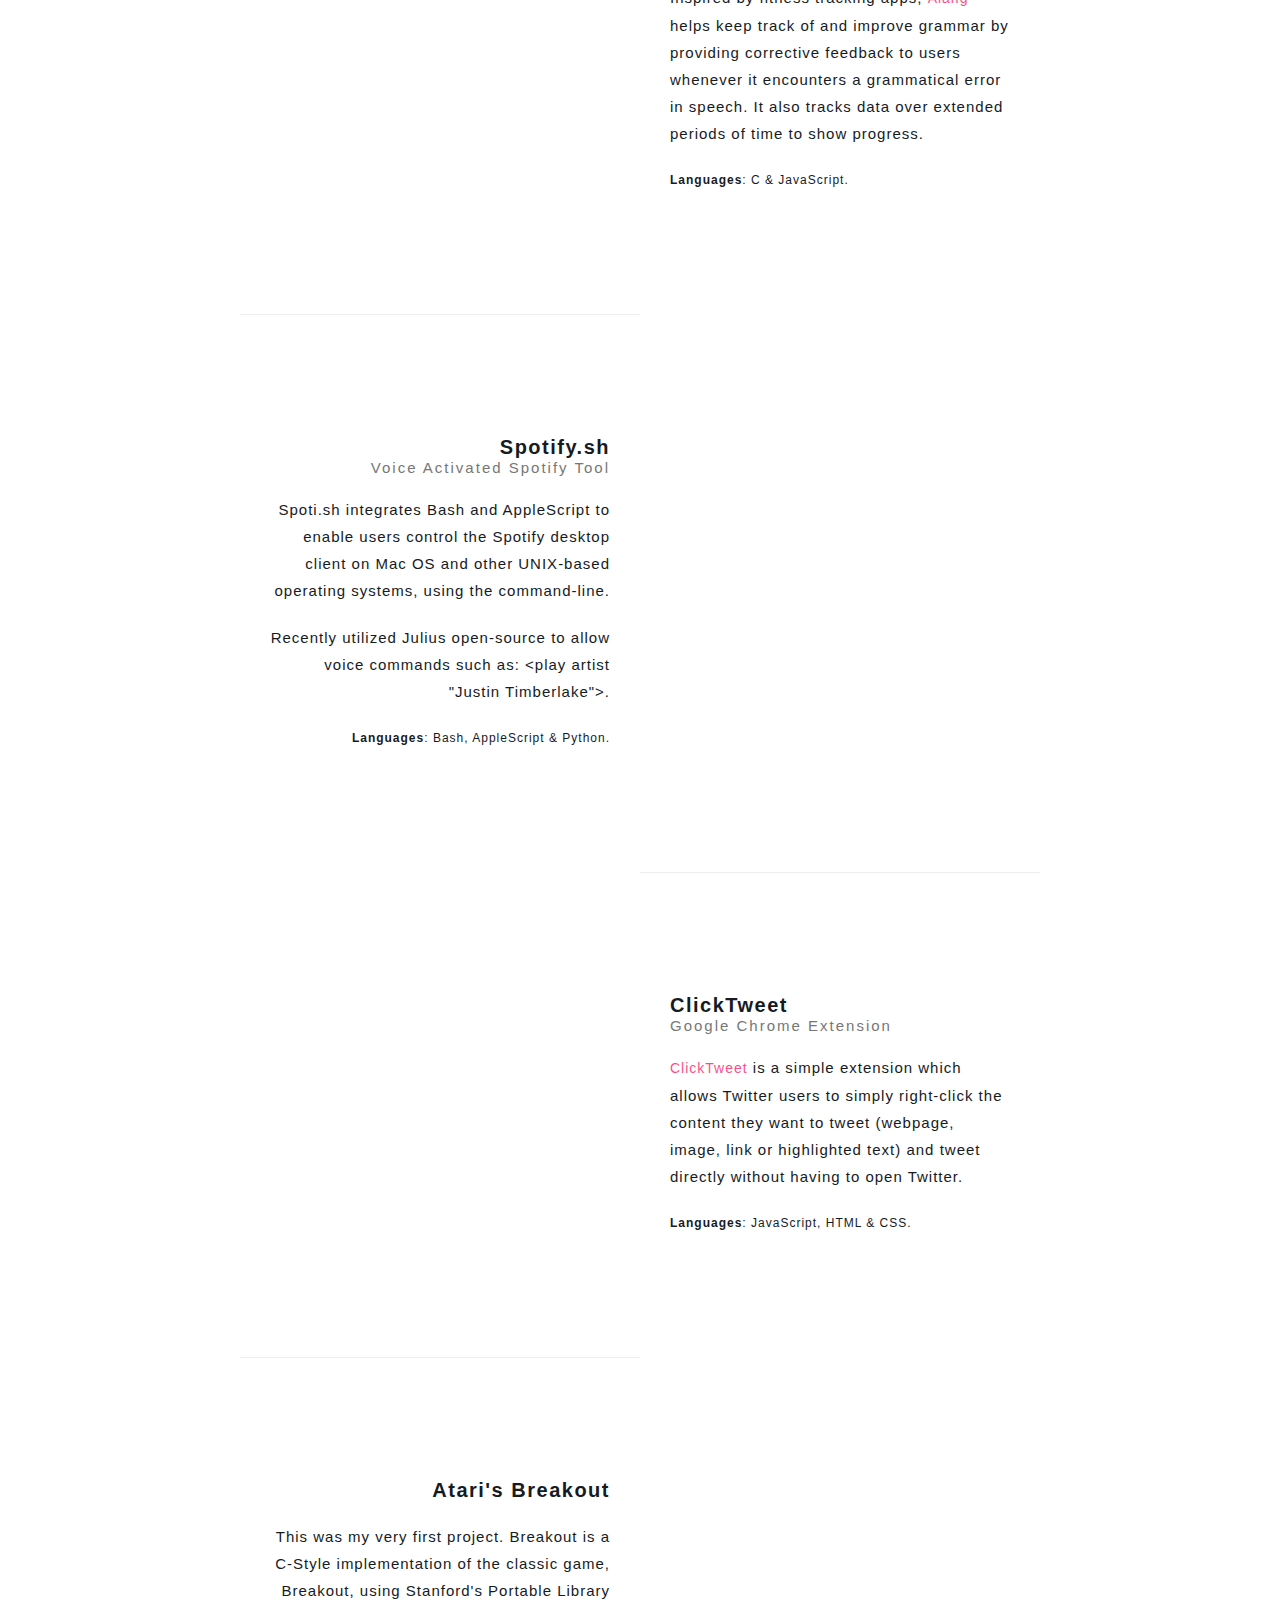
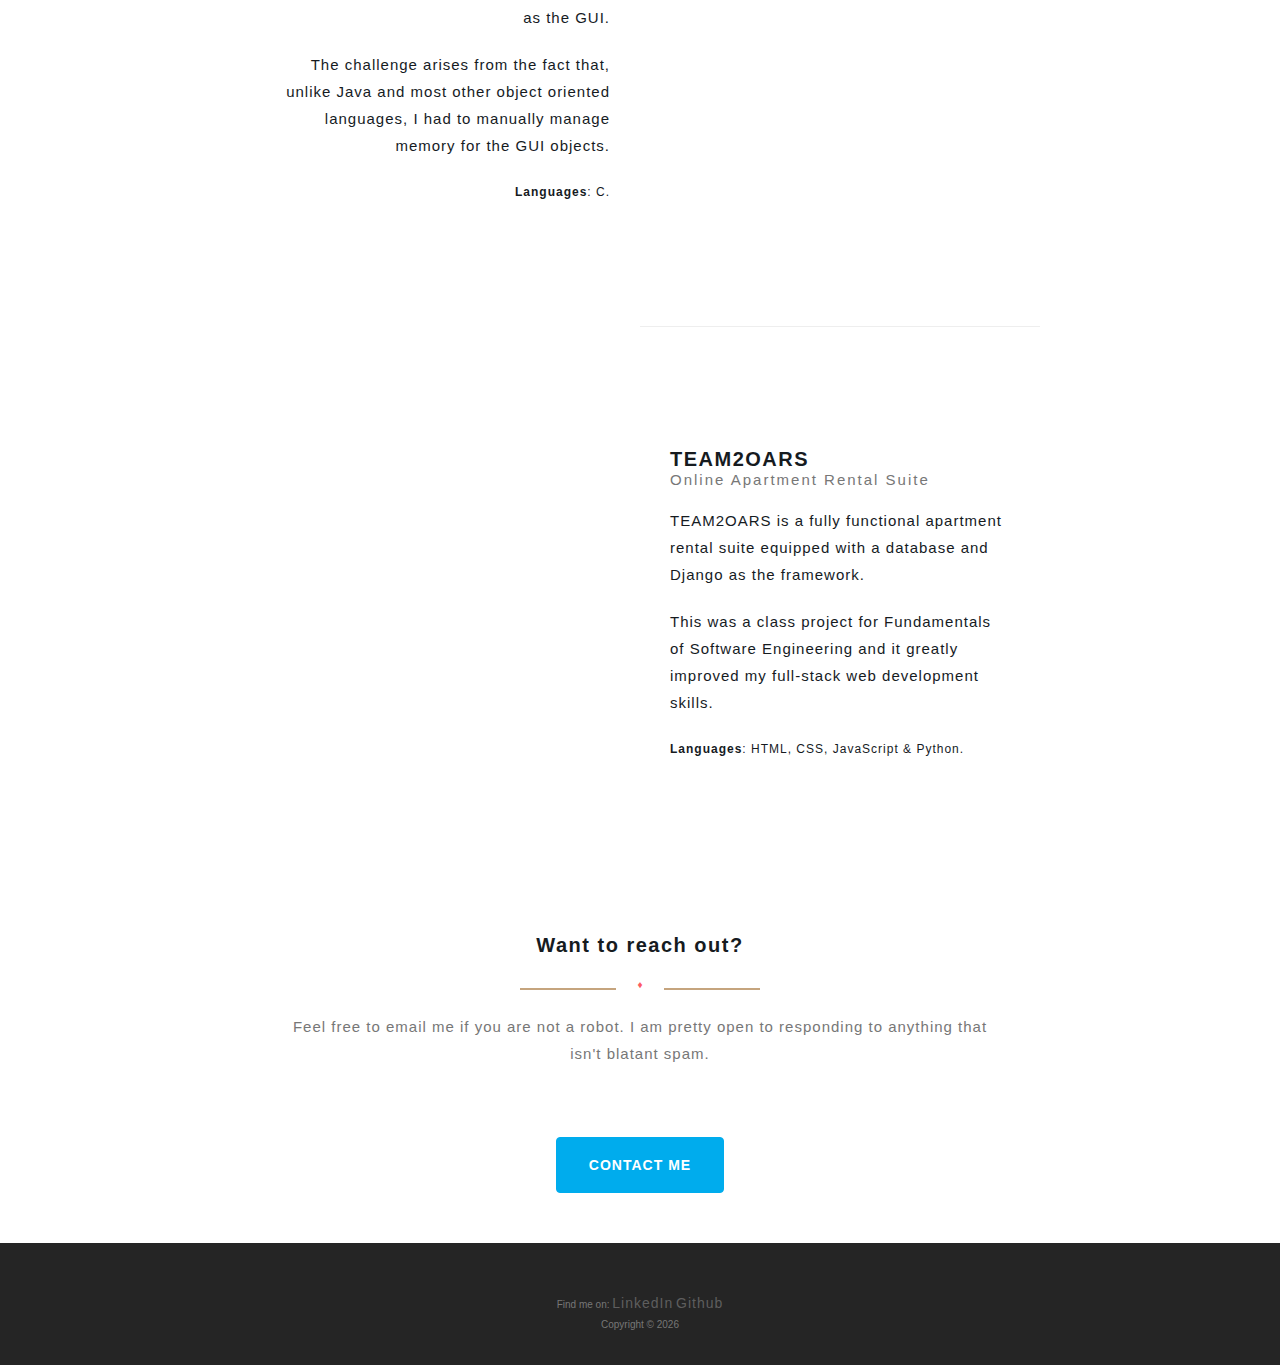
==== commit 511770f7: "Hidden" ====
--- a/index.html
+++ b/index.html
@@ -96,9 +96,9 @@
                             </li>
                         </ul>
                     </li>
-                    <li>
+                   <!-- <li>
                         <a href="/IdamResume.pdf" class="btn btn-danger btn-fill" target='_blank'>View Résumé</a>
-                    </li>
+                    </li>-->
                 </ul>
             </div>
             <!-- /.navbar-collapse -->
@@ -136,7 +136,7 @@
     <div class="separator line-separator">♦</div>
     <p>My name is Idam and I won the Time Magazine's Person of the Year in 2006 (Don't believe me? Check!). I am on a quest to build and improve as many software products I can.
                     I am a proud tinkerer, inventor, nerd, student, and life enthusiast.</p>
-    <p>You can learn more about my work below or on my <a target="_blank" href="/IdamResume.pdf">r&eacute;sum&eacute;</a>.</p>
+    <p>You can learn more about my work below.</p><!-- or on my <a target="_blank" href="/IdamResume.pdf">r&eacute;sum&eacute;</a>.</p>-->
   </div>
   </div>
   
